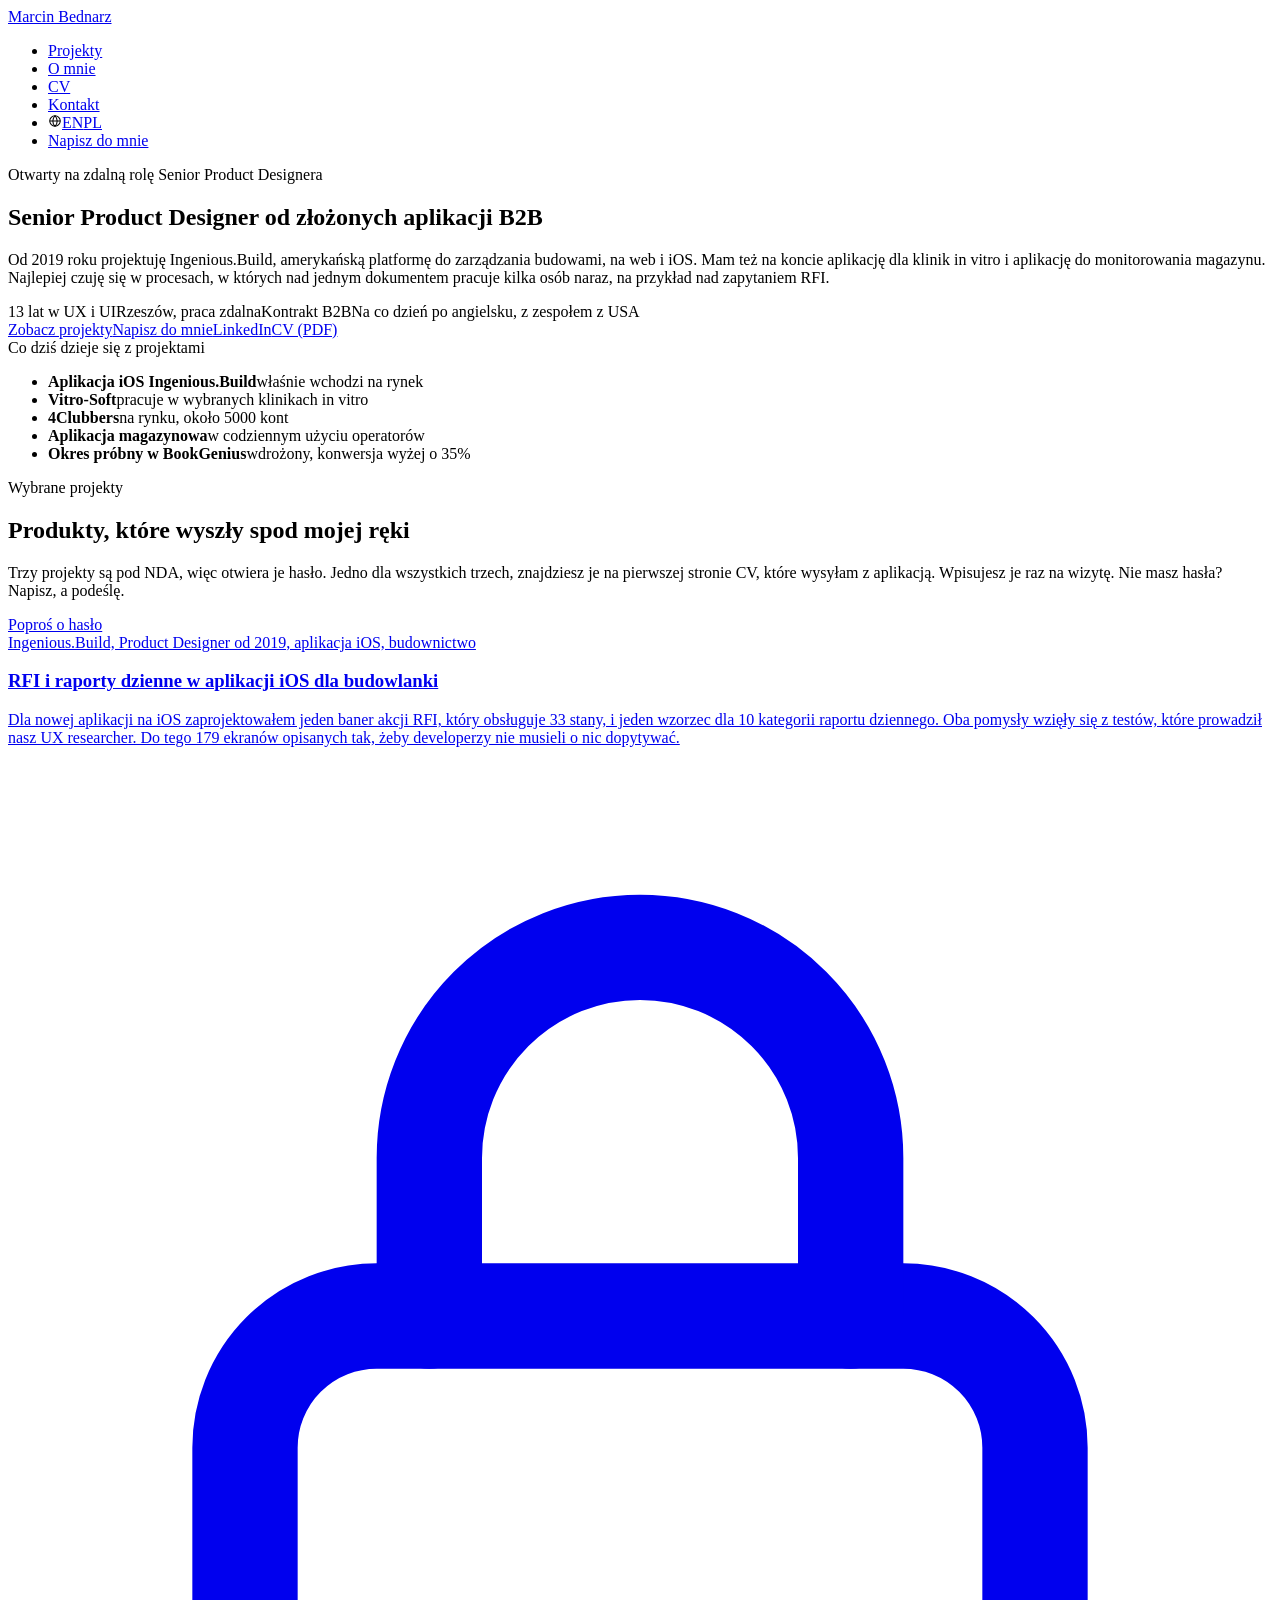
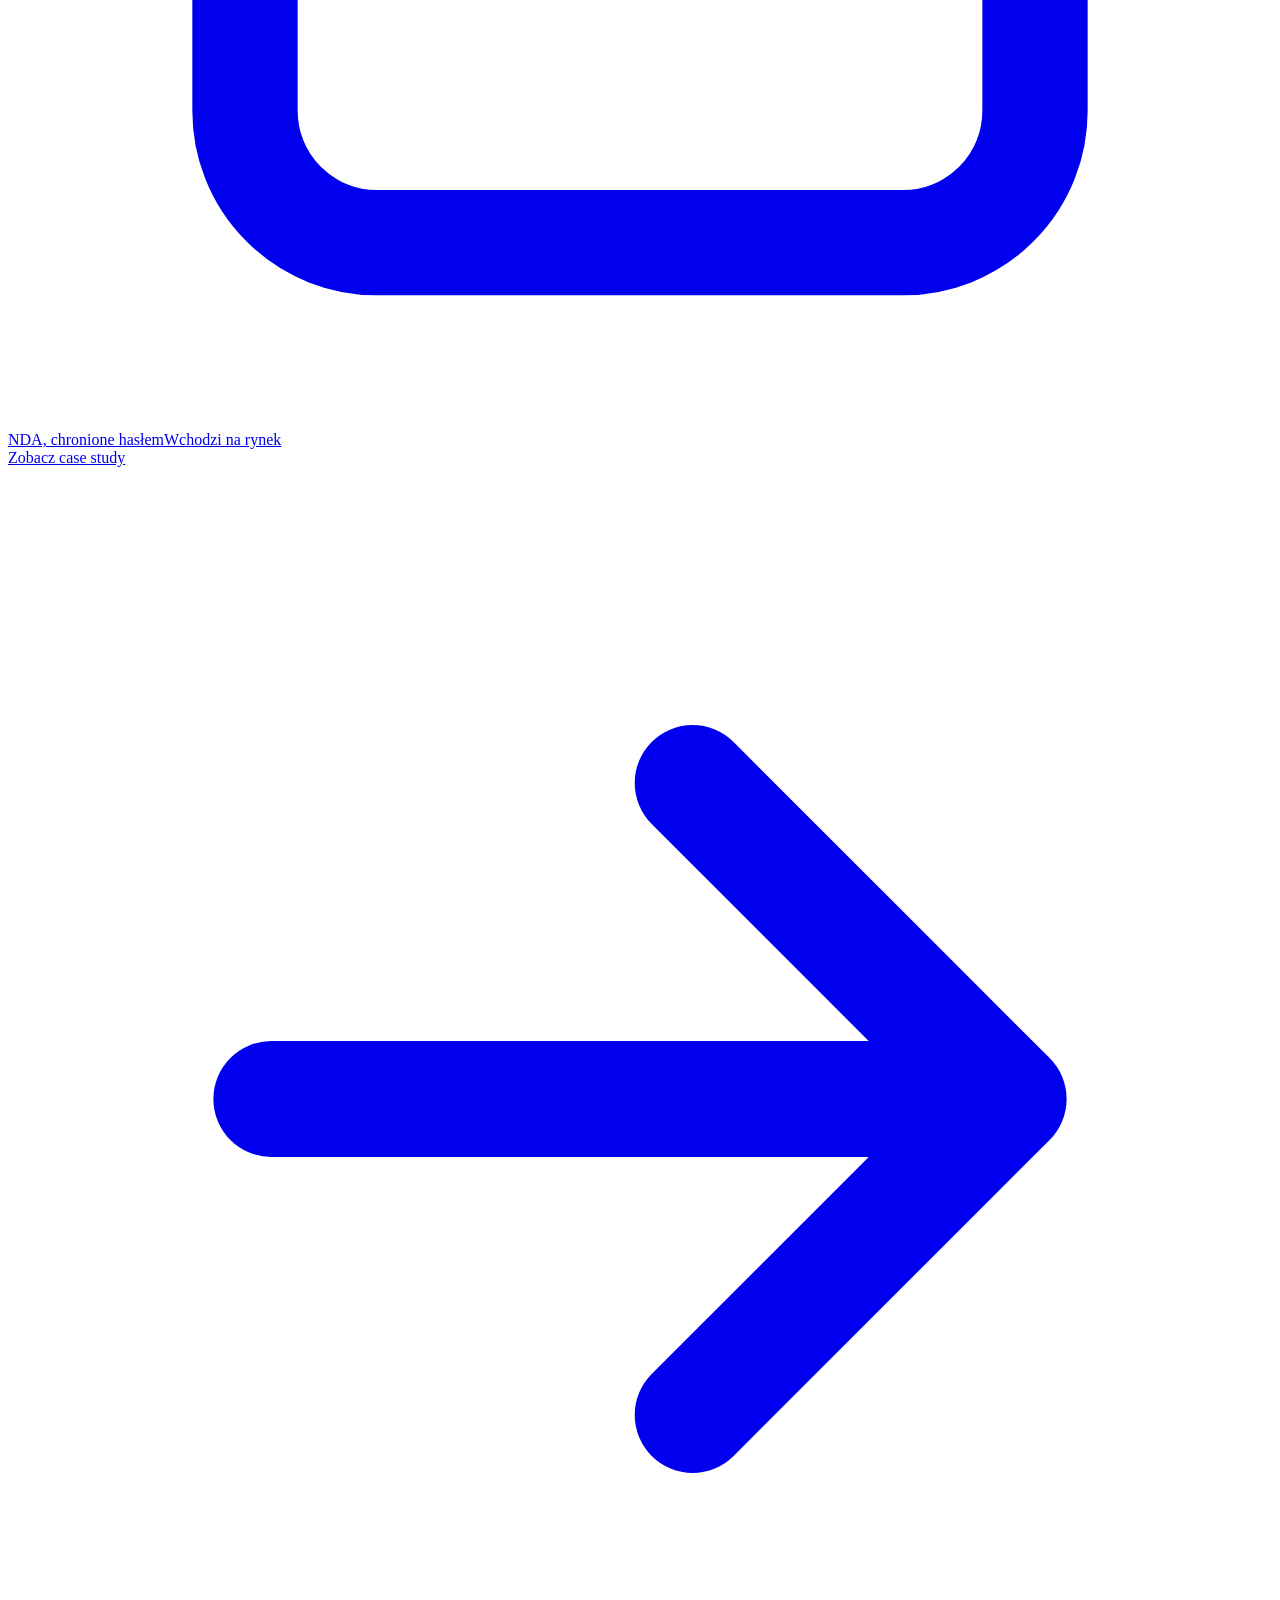
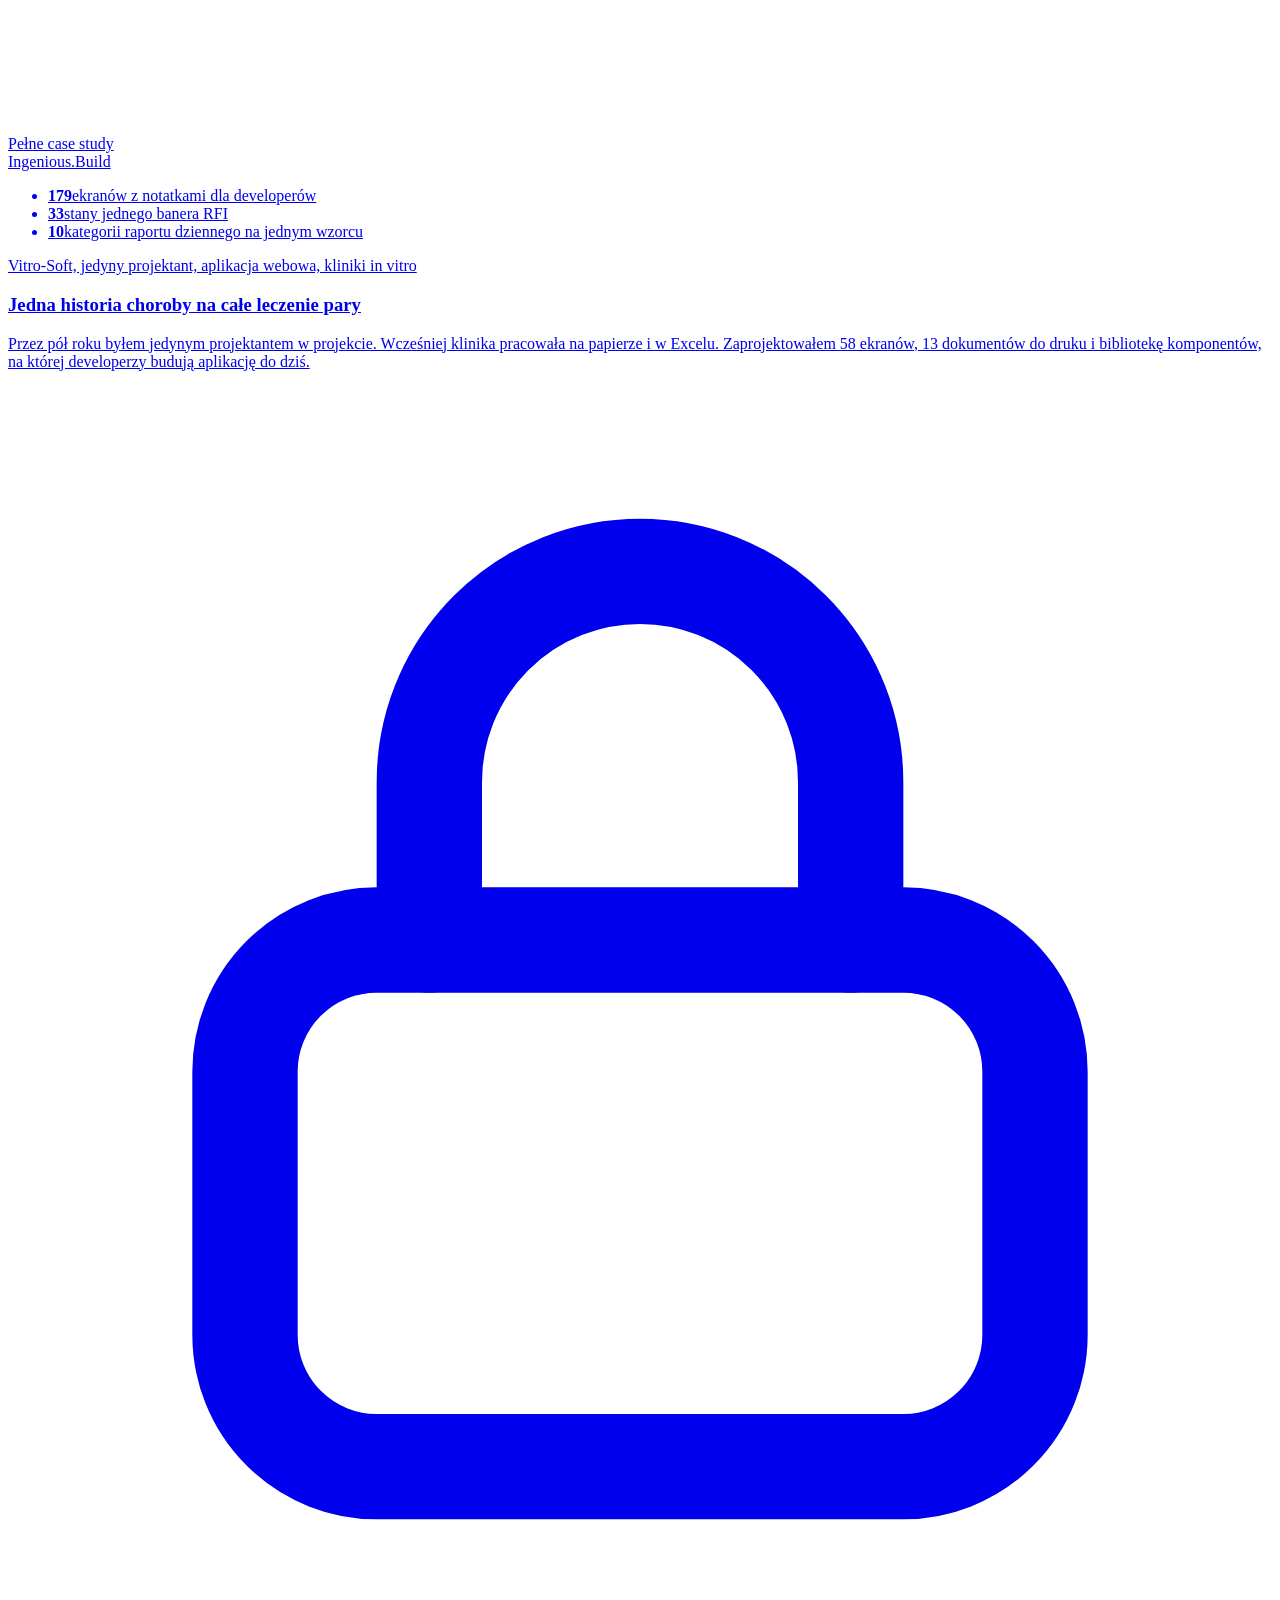
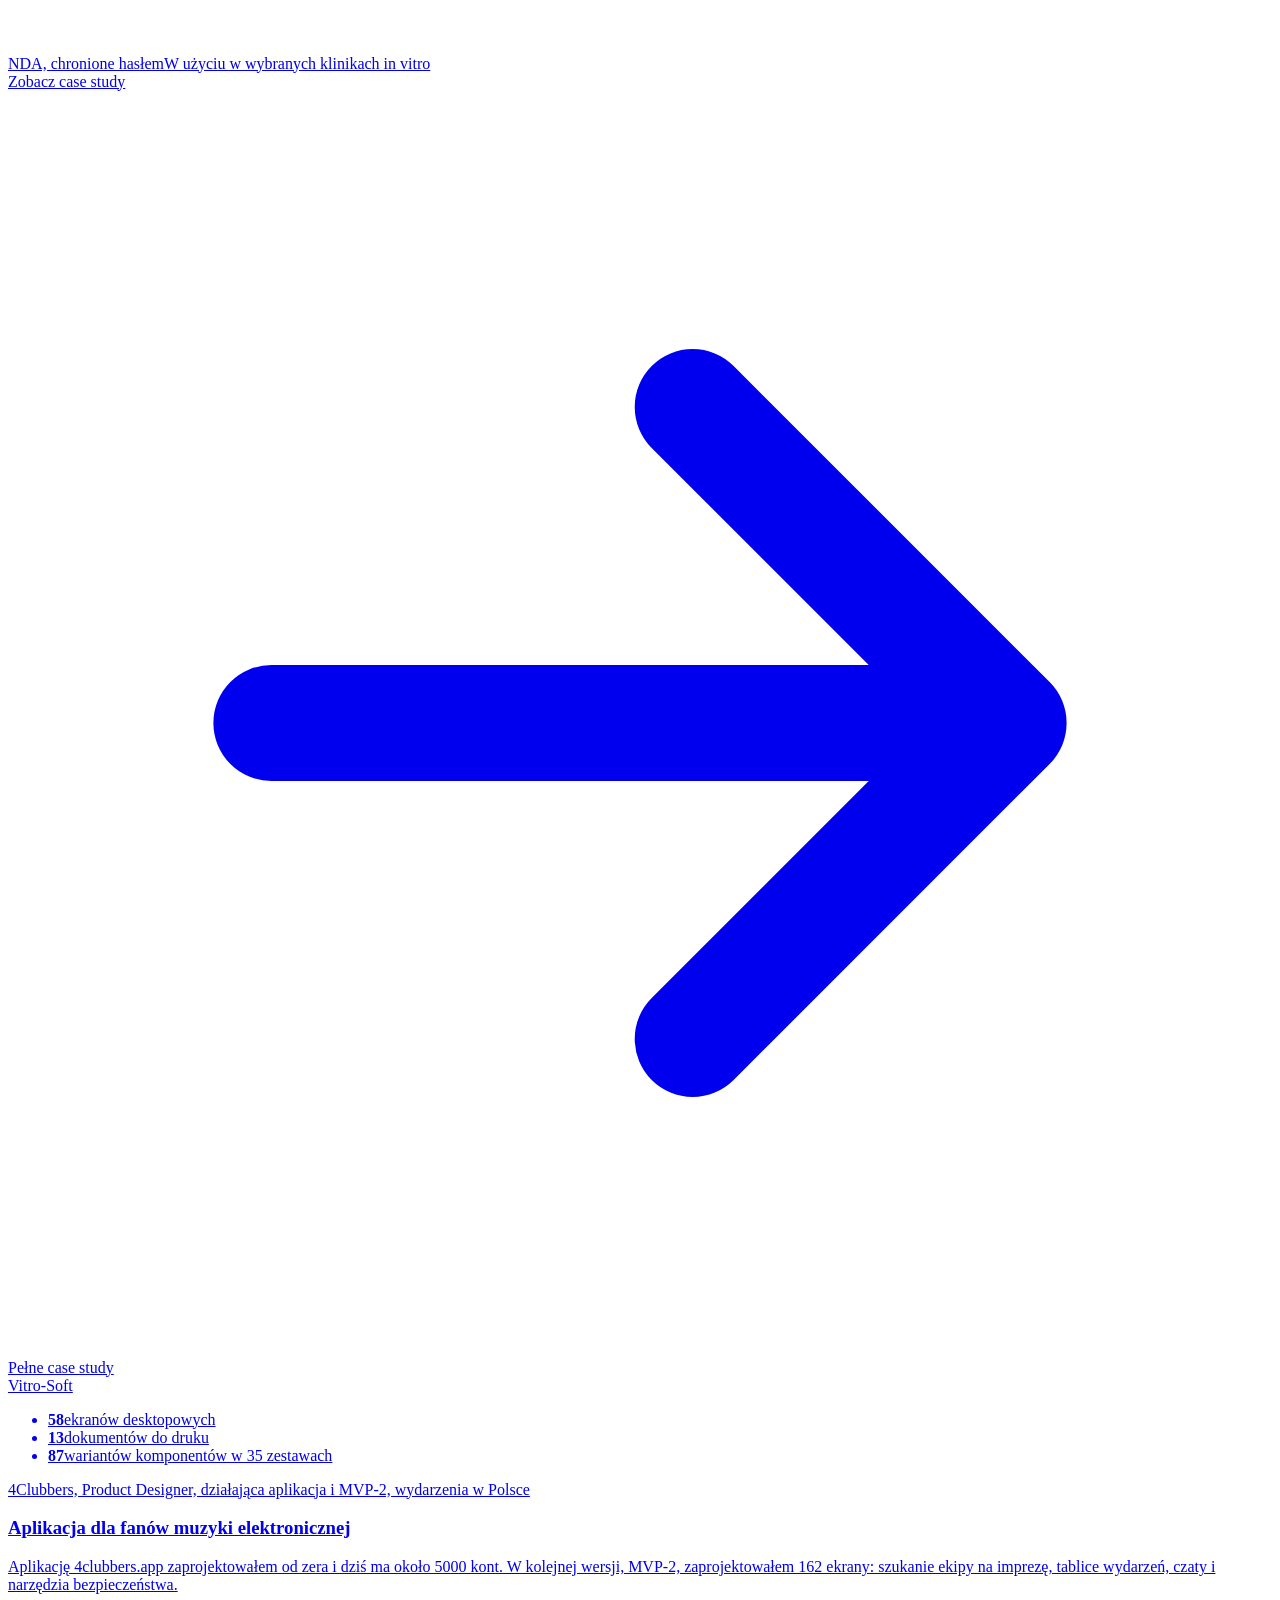
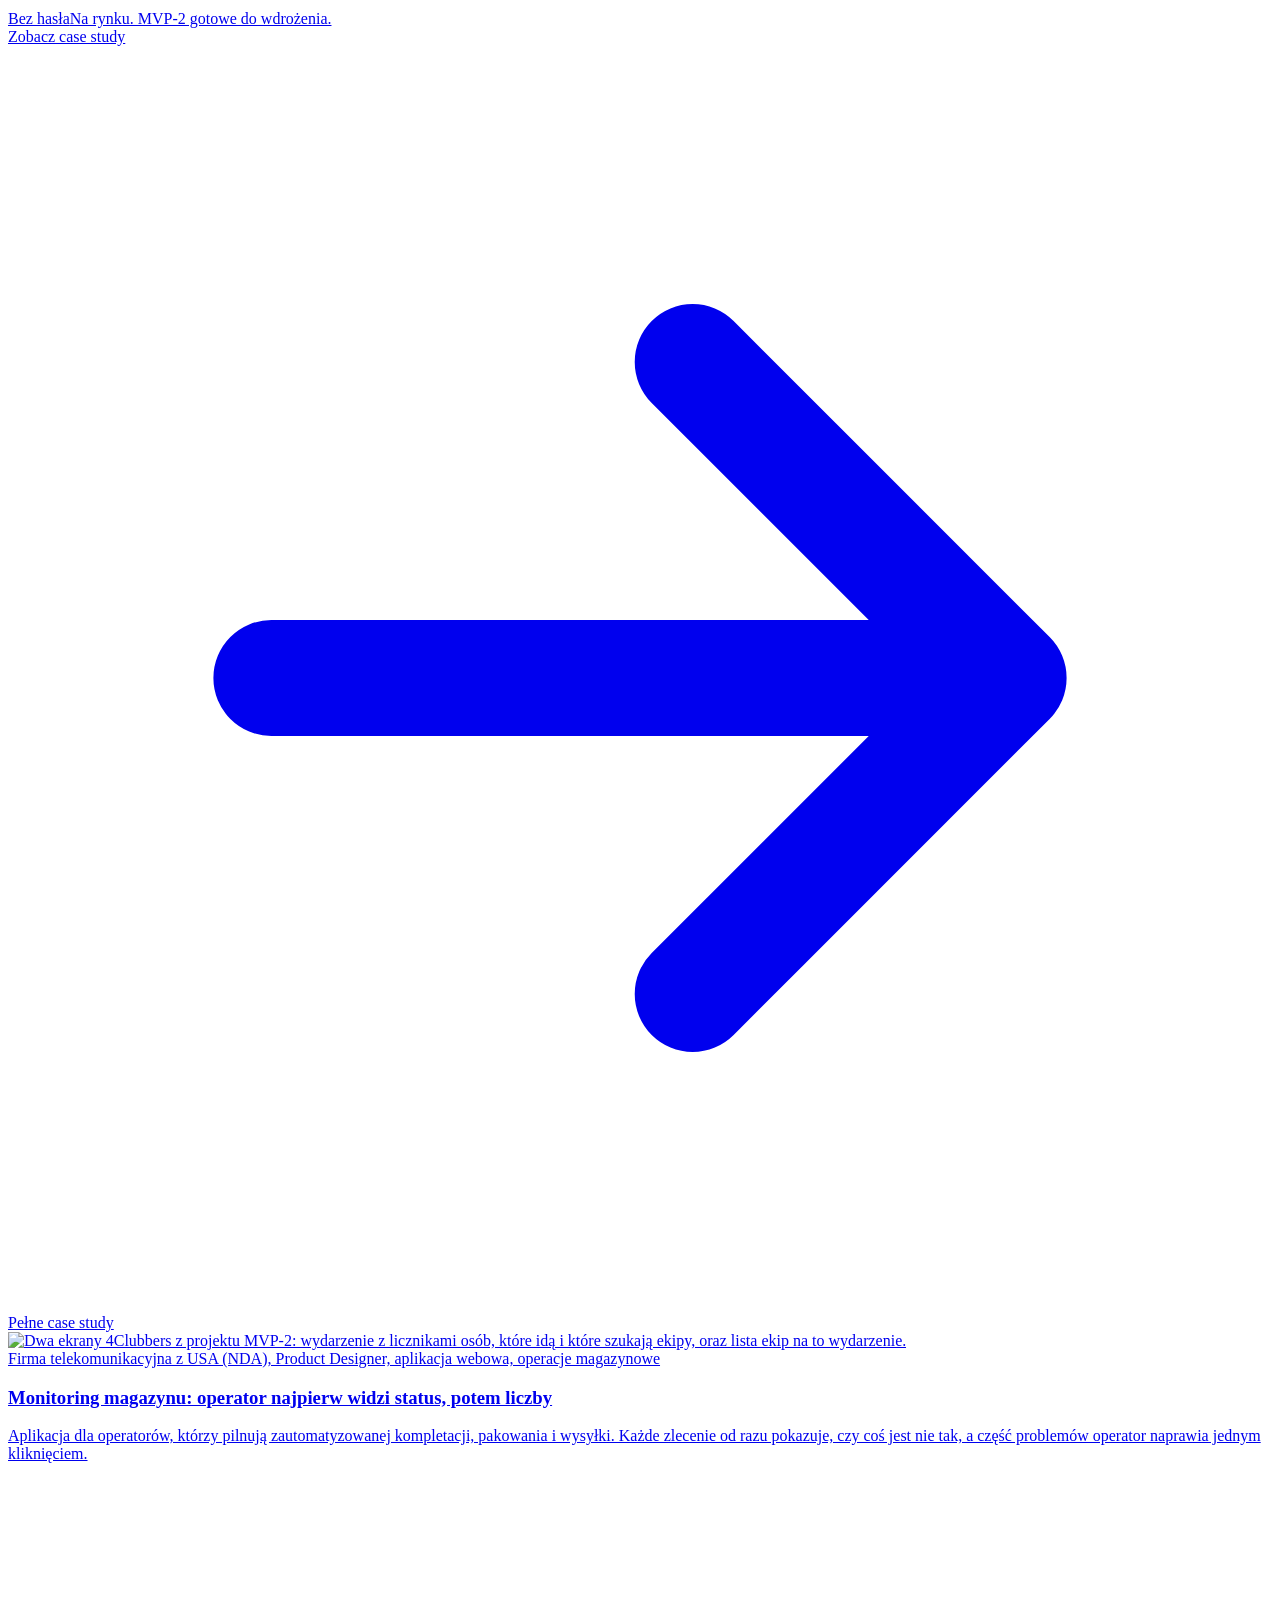
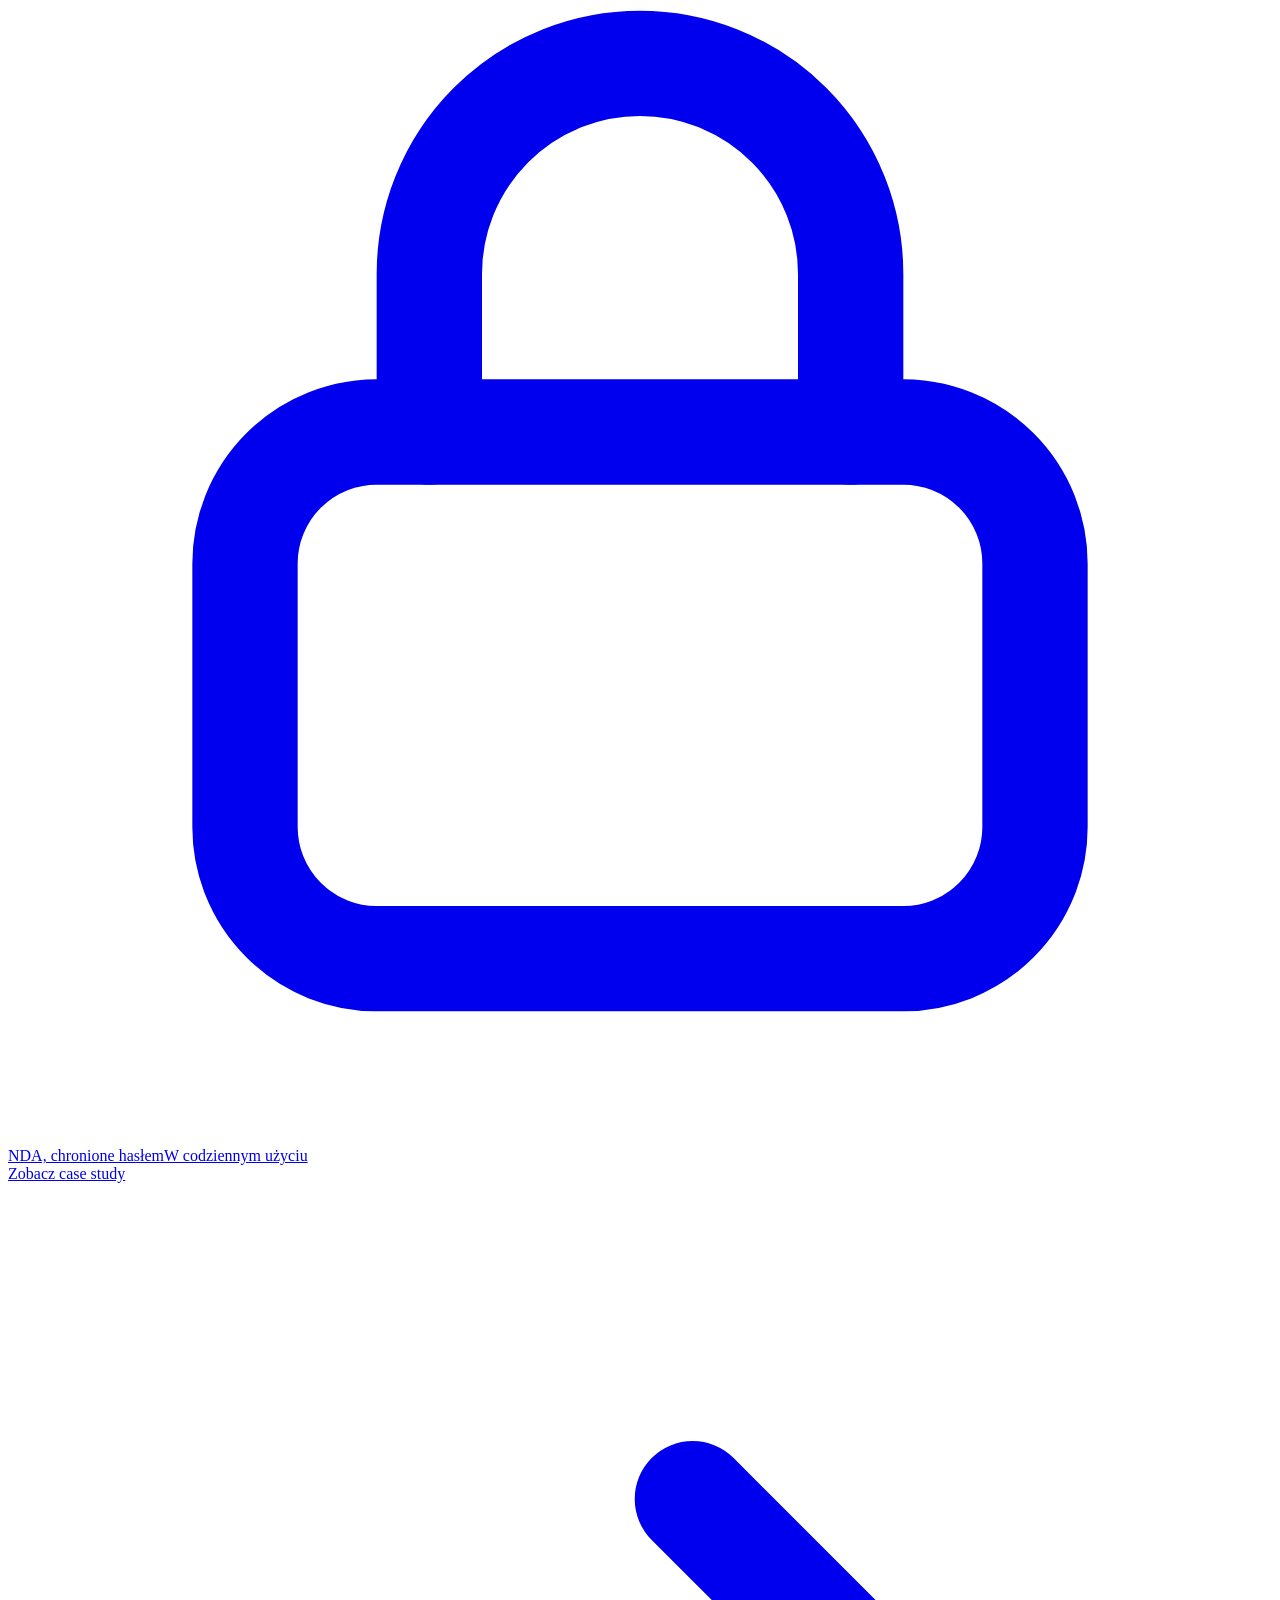
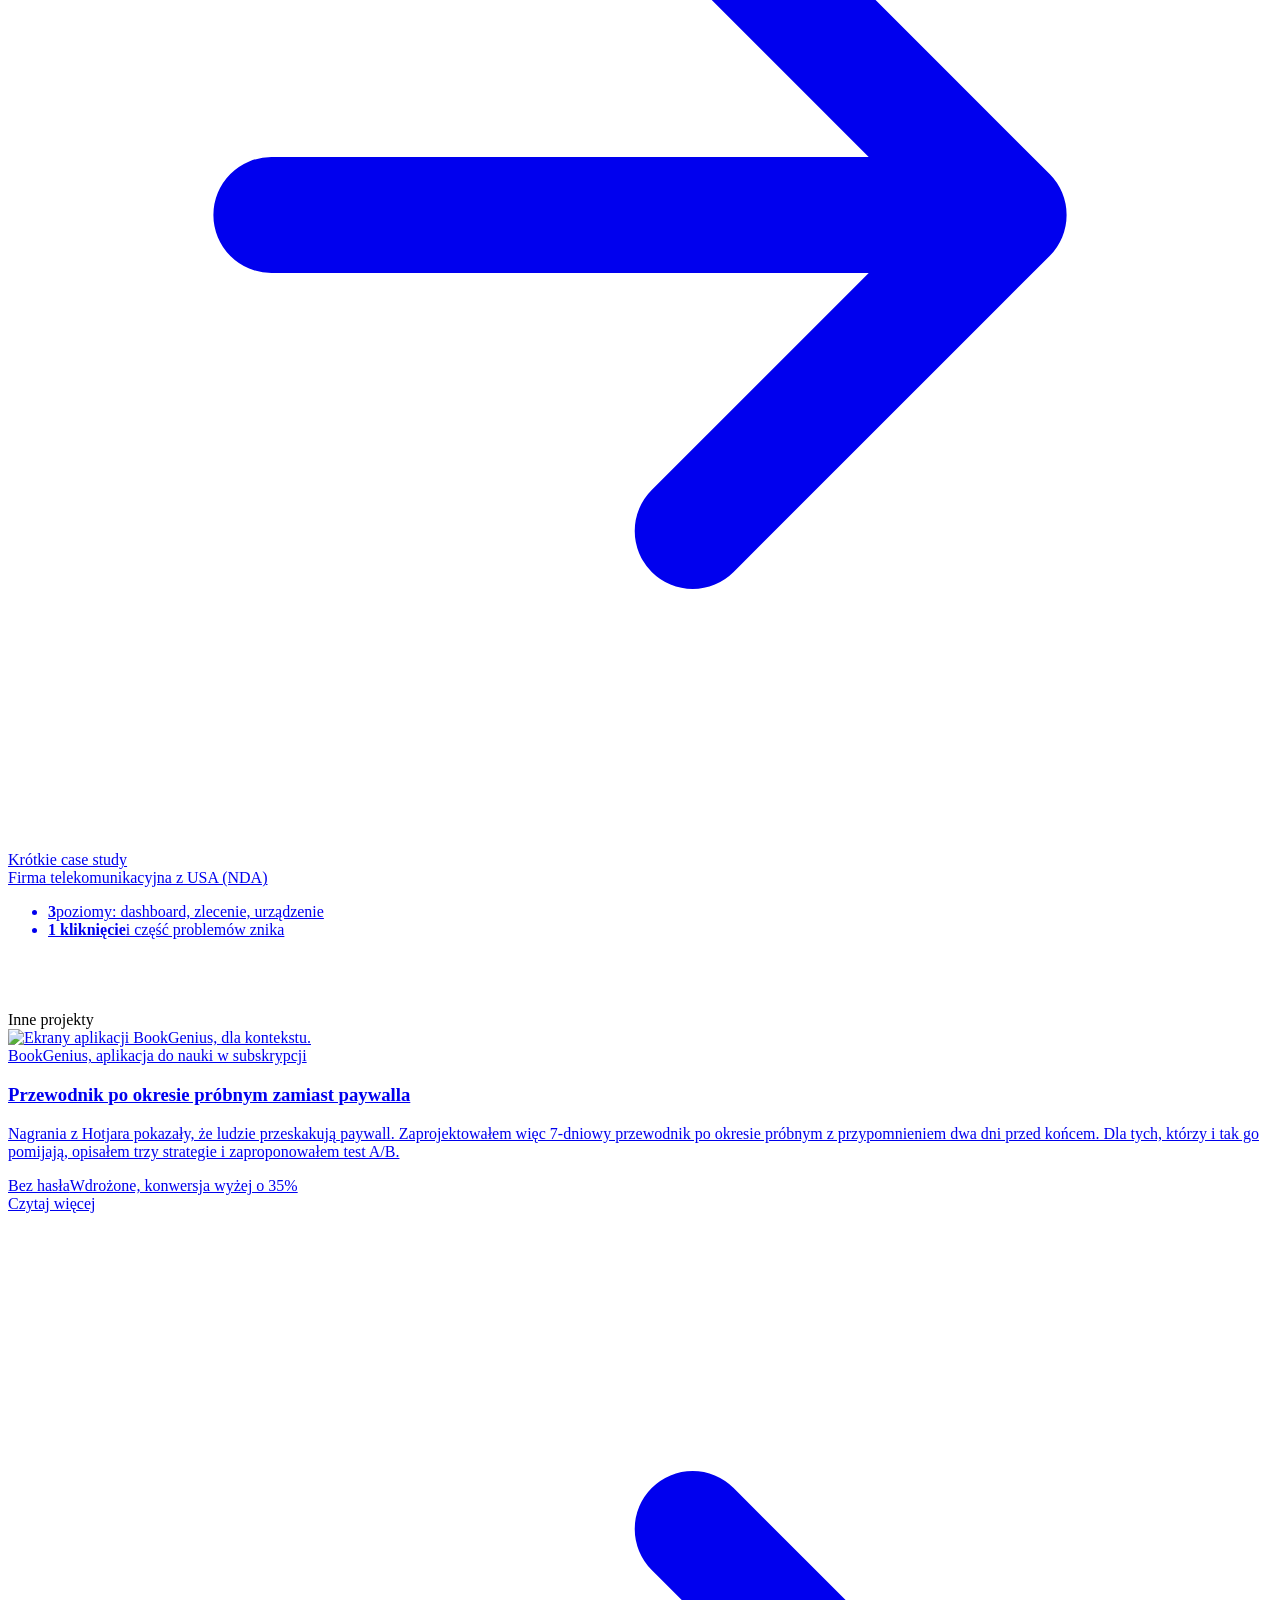
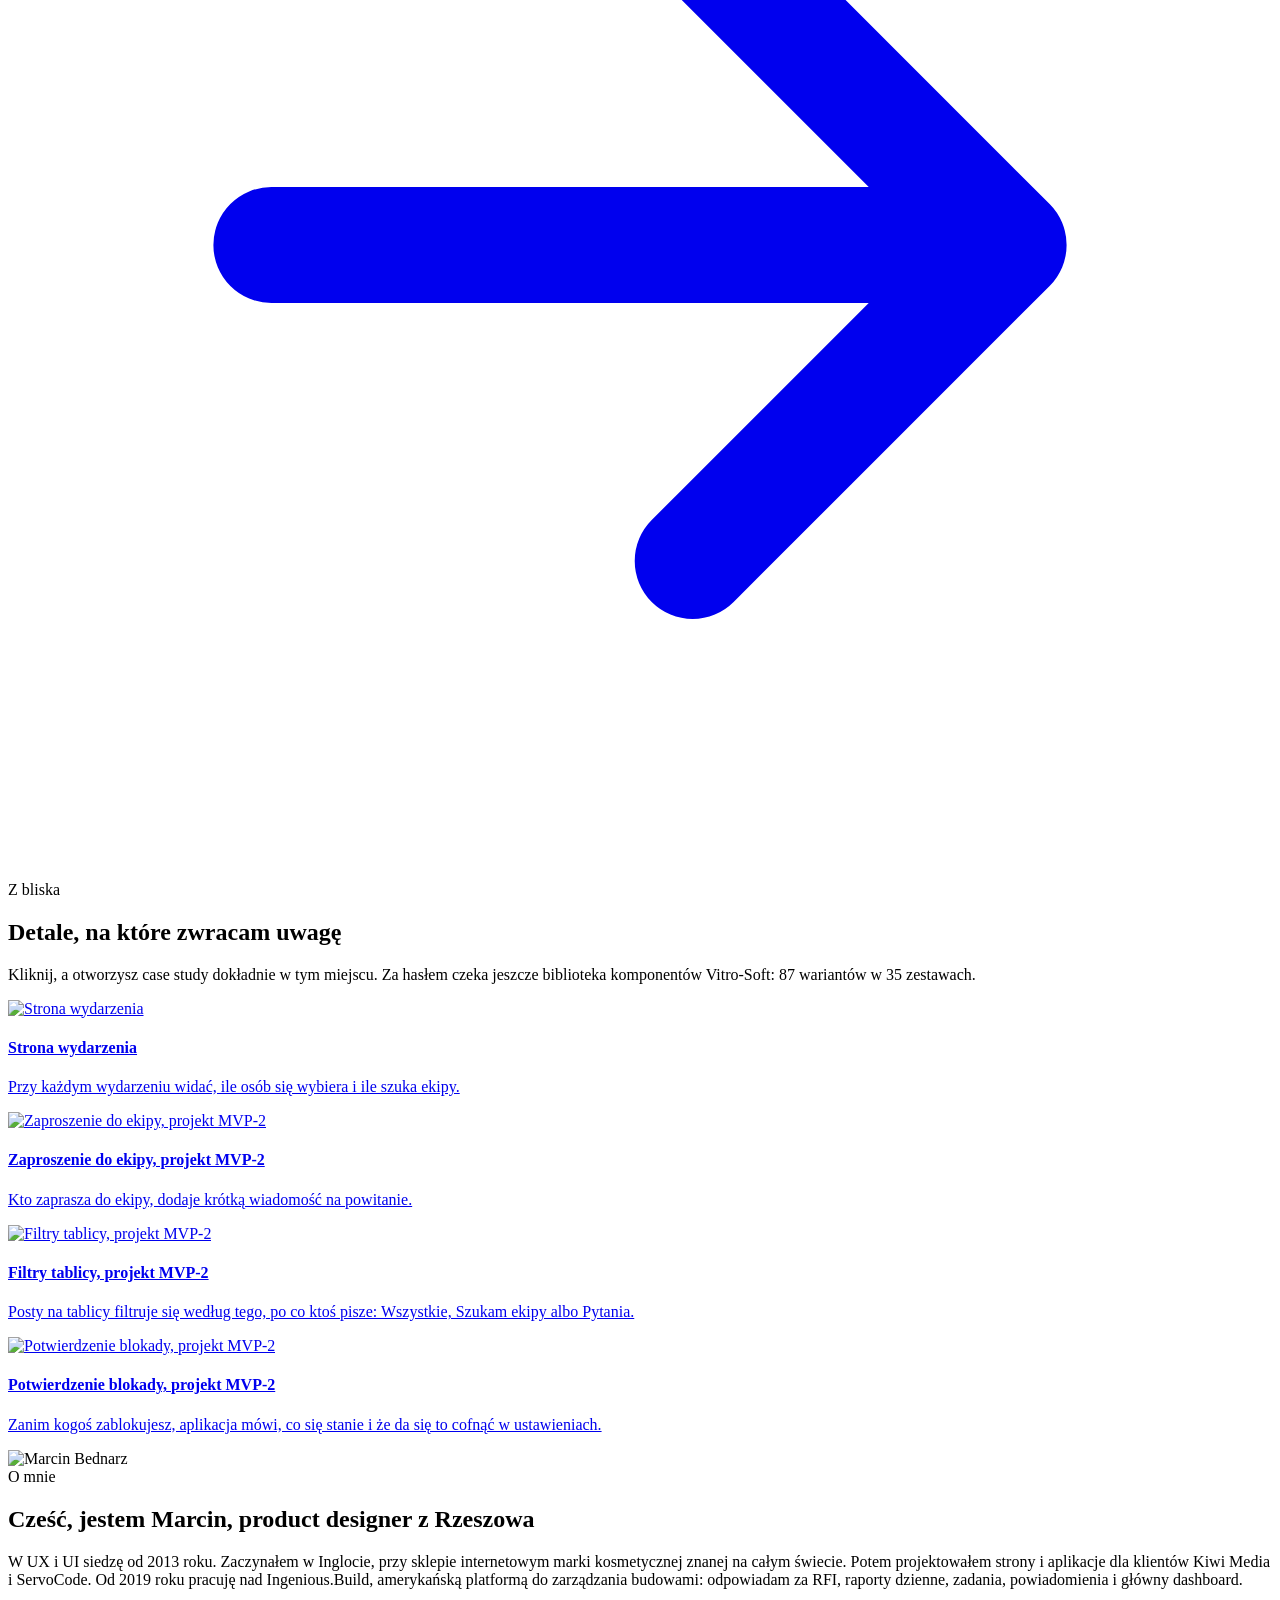
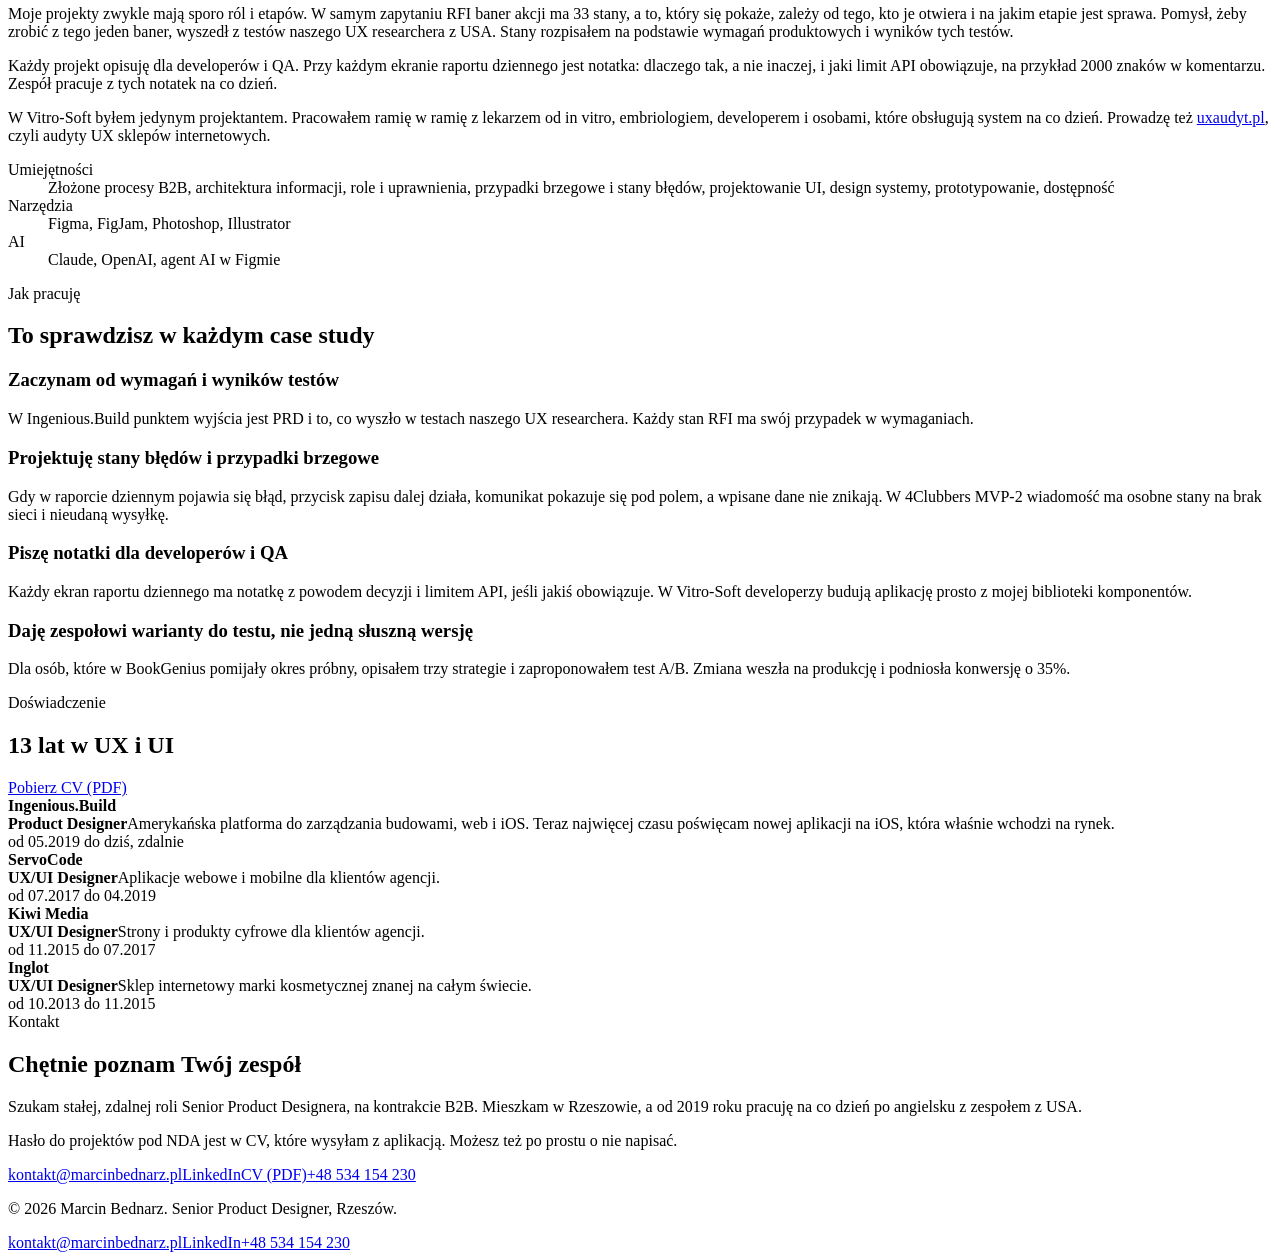
==== site/pl/index.html @ 0acbe316 "Ekran hasła w kontenerze; nowe polskie CV (bez hasła do NDA) Co-Authored-By: Claude Fable 5.1 <norep" ====
<!doctype html>
<html lang="pl">
<head>
<meta charset="utf-8">
<meta name="viewport" content="width=device-width, initial-scale=1">
<title>Marcin Bednarz | Senior Product Designer od złożonych aplikacji B2B</title>
<meta name="description" content="Senior Product Designer z Rzeszowa. Od 2019 roku projektuję Ingenious.Build, amerykańską platformę dla budownictwa (web i iOS). Projektowałem też aplikacje dla klinik in vitro i magazynu.">
<meta property="og:type" content="website">
<meta property="og:title" content="Marcin Bednarz | Senior Product Designer od złożonych aplikacji B2B">
<meta property="og:description" content="Senior Product Designer z Rzeszowa. Od 2019 roku projektuję Ingenious.Build, amerykańską platformę dla budownictwa (web i iOS). Projektowałem też aplikacje dla klinik in vitro i magazynu.">
<meta property="og:url" content="https://marcinbednarz.pl/pl/">
<meta property="og:image" content="https://marcinbednarz.pl/assets/img/4c-prod.jpg">
<meta property="og:locale" content="pl_PL">
<meta name="twitter:card" content="summary_large_image">
<link rel="canonical" href="https://marcinbednarz.pl/pl/">
<link rel="alternate" hreflang="en" href="https://marcinbednarz.pl/"><link rel="alternate" hreflang="pl" href="https://marcinbednarz.pl/pl/"><link rel="alternate" hreflang="x-default" href="https://marcinbednarz.pl/">
<link rel="preconnect" href="https://fonts.googleapis.com"><link rel="preconnect" href="https://fonts.gstatic.com" crossorigin>
<link href="https://fonts.googleapis.com/css2?family=Inter:wght@400;500;600&family=Inter+Tight:wght@500;600;700&display=swap" rel="stylesheet">
<link rel="stylesheet" href="/assets/style.css?v=2611063">
<link rel="icon" href="data:image/svg+xml,%3Csvg xmlns='http://www.w3.org/2000/svg' viewBox='0 0 64 64'%3E%3Crect width='64' height='64' rx='14' fill='%23e8542a'/%3E%3Ctext x='50%25' y='56%25' text-anchor='middle' dominant-baseline='middle' font-family='Arial' font-weight='700' font-size='28' fill='%23fff'%3EMB%3C/text%3E%3C/svg%3E">
</head>
<body>
<header class="nav"><div class="wrap"><a class="logo" href="/pl/">Marcin Bednarz</a><nav aria-label="Main"><ul><li class="hide-m"><a href="#projekty">Projekty</a></li><li class="hide-m"><a href="#o-mnie">O mnie</a></li><li class="hide-m"><a href="/assets/Marcin-Bednarz-CV-PL.pdf">CV</a></li><li class="hide-m"><a href="#kontakt">Kontakt</a></li><li class="lang"><span class="seg pl" role="group" aria-label="Język / Language"><svg width="14" height="14" viewBox="0 0 24 24" fill="none" stroke="currentColor" stroke-width="1.8" aria-hidden="true"><circle cx="12" cy="12" r="9"/><path d="M3 12h18M12 3c2.5 2.7 3.8 5.7 3.8 9s-1.3 6.3-3.8 9c-2.5-2.7-3.8-5.7-3.8-9S9.5 5.7 12 3z"/></svg><a href="/">EN</a><a href="/pl/" aria-current="true">PL</a><i aria-hidden="true"></i></span></li><li class="cta"><a class="btn primary small" href="mailto:kontakt@marcinbednarz.pl">Napisz do mnie</a></li></ul></nav></div></header><main><section class="hero"><div class="mesh" aria-hidden="true"><i></i><i></i><i></i><i></i></div><div class="wrap stack">
<span class="status reveal"><i></i>Otwarty na zdalną rolę Senior Product Designera</span>
<h1 class="reveal">Senior Product Designer od złożonych aplikacji B2B</h1>
<p class="lead reveal">Od 2019 roku projektuję Ingenious.Build, amerykańską platformę do zarządzania budowami, na web i iOS. Mam też na koncie aplikację dla klinik in vitro i aplikację do monitorowania magazynu. Najlepiej czuję się w procesach, w których nad jednym dokumentem pracuje kilka osób naraz, na przykład nad zapytaniem RFI.</p>
<div class="chips reveal"><span class="chip">13 lat w UX i UI</span><span class="chip">Rzeszów, praca zdalna</span><span class="chip">Kontrakt B2B</span><span class="chip">Na co dzień po angielsku, z zespołem z USA</span></div>
<div class="btns reveal"><a class="btn primary" href="#projekty">Zobacz projekty</a><a class="btn" href="mailto:kontakt@marcinbednarz.pl">Napisz do mnie</a><a class="btn" href="https://www.linkedin.com/in/marcin-bednarz-a3328910a/" target="_blank" rel="noopener">LinkedIn</a><a class="btn" href="/assets/Marcin-Bednarz-CV-PL.pdf">CV (PDF)</a></div>
</div></section><section class="strip" aria-label="Co dziś dzieje się z projektami"><div class="wrap"><div class="lbl"><span class="label">Co dziś dzieje się z projektami</span></div><ul><li><b>Aplikacja iOS Ingenious.Build</b><span><i class="dot amber"></i>właśnie wchodzi na rynek</span></li><li><b>Vitro-Soft</b><span><i class="dot"></i>pracuje w wybranych klinikach in vitro</span></li><li><b>4Clubbers</b><span><i class="dot"></i>na rynku, około 5000 kont</span></li><li><b>Aplikacja magazynowa</b><span><i class="dot"></i>w codziennym użyciu operatorów</span></li><li><b>Okres próbny w BookGenius</b><span><i class="dot"></i>wdrożony, konwersja wyżej o 35%</span></li></ul></div></section><section class="white" id="projekty"><div class="wrap">
<div class="head"><div class="l"><span class="label">Wybrane projekty</span><h2>Produkty, które wyszły spod mojej ręki</h2></div>
<div class="r"><p>Trzy projekty są pod NDA, więc otwiera je hasło. Jedno dla wszystkich trzech, znajdziesz je na pierwszej stronie CV, które wysyłam z aplikacją. Wpisujesz je raz na wizytę. Nie masz hasła? Napisz, a podeślę.</p><a class="ulink" href="mailto:kontakt@marcinbednarz.pl?subject=Has%C5%82o%20do%20marcinbednarz.pl">Poproś o hasło</a></div></div>
<div class="works"><a class="pcard reveal" href="/pl/work/ingenious-build/"><div class="pc-text">
<span class="label">Ingenious.Build, Product Designer od 2019, aplikacja iOS, budownictwo</span>
<h3>RFI i raporty dzienne w aplikacji iOS dla budowlanki</h3><p>Dla nowej aplikacji na iOS zaprojektowałem jeden baner akcji RFI, który obsługuje 33 stany, i jeden wzorzec dla 10 kategorii raportu dziennego. Oba pomysły wzięły się z testów, które prowadził nasz UX researcher. Do tego 179 ekranów opisanych tak, żeby developerzy nie musieli o nic dopytywać.</p>
<div class="pc-tags"><span class="tag"><svg class="ico" viewBox="0 0 24 24" fill="none" stroke="currentColor" stroke-width="2" stroke-linecap="round" stroke-linejoin="round" aria-hidden="true"><rect x="4.5" y="10.5" width="15" height="10" rx="2.5"/><path d="M8 10.5V7.5a4 4 0 0 1 8 0v3"/></svg>NDA, chronione hasłem</span><span class="tag"><i class="dot amber"></i>Wchodzi na rynek</span></div>
<div class="pc-foot"><span class="more">Zobacz case study<svg class="ico" viewBox="0 0 24 24" fill="none" stroke="currentColor" stroke-width="2.2" stroke-linecap="round" stroke-linejoin="round" aria-hidden="true"><path d="M5 12h13M13 6l6 6-6 6"/></svg></span><span class="muted">Pełne case study</span></div>
</div><div class="pc-cover type"><span class="proj">Ingenious.Build</span><ul class="nums"><li><b>179</b><span>ekranów z notatkami dla developerów</span></li><li><b>33</b><span>stany jednego banera RFI</span></li><li><b>10</b><span>kategorii raportu dziennego na jednym wzorcu</span></li></ul></div></a><a class="pcard reveal" href="/pl/work/vitro-soft/"><div class="pc-text">
<span class="label">Vitro-Soft, jedyny projektant, aplikacja webowa, kliniki in vitro</span>
<h3>Jedna historia choroby na całe leczenie pary</h3><p>Przez pół roku byłem jedynym projektantem w projekcie. Wcześniej klinika pracowała na papierze i w Excelu. Zaprojektowałem 58 ekranów, 13 dokumentów do druku i bibliotekę komponentów, na której developerzy budują aplikację do dziś.</p>
<div class="pc-tags"><span class="tag"><svg class="ico" viewBox="0 0 24 24" fill="none" stroke="currentColor" stroke-width="2" stroke-linecap="round" stroke-linejoin="round" aria-hidden="true"><rect x="4.5" y="10.5" width="15" height="10" rx="2.5"/><path d="M8 10.5V7.5a4 4 0 0 1 8 0v3"/></svg>NDA, chronione hasłem</span><span class="tag"><i class="dot"></i>W użyciu w wybranych klinikach in vitro</span></div>
<div class="pc-foot"><span class="more">Zobacz case study<svg class="ico" viewBox="0 0 24 24" fill="none" stroke="currentColor" stroke-width="2.2" stroke-linecap="round" stroke-linejoin="round" aria-hidden="true"><path d="M5 12h13M13 6l6 6-6 6"/></svg></span><span class="muted">Pełne case study</span></div>
</div><div class="pc-cover type"><span class="proj">Vitro-Soft</span><ul class="nums"><li><b>58</b><span>ekranów desktopowych</span></li><li><b>13</b><span>dokumentów do druku</span></li><li><b>87</b><span>wariantów komponentów w 35 zestawach</span></li></ul></div></a><a class="pcard reveal" href="/pl/work/4clubbers/"><div class="pc-text">
<span class="label">4Clubbers, Product Designer, działająca aplikacja i MVP-2, wydarzenia w Polsce</span>
<h3>Aplikacja dla fanów muzyki elektronicznej</h3><p>Aplikację 4clubbers.app zaprojektowałem od zera i dziś ma około 5000 kont. W kolejnej wersji, MVP-2, zaprojektowałem 162 ekrany: szukanie ekipy na imprezę, tablice wydarzeń, czaty i narzędzia bezpieczeństwa.</p>
<div class="pc-tags"><span class="tag">Bez hasła</span><span class="tag"><i class="dot"></i>Na rynku. MVP-2 gotowe do wdrożenia.</span></div>
<div class="pc-foot"><span class="more">Zobacz case study<svg class="ico" viewBox="0 0 24 24" fill="none" stroke="currentColor" stroke-width="2.2" stroke-linecap="round" stroke-linejoin="round" aria-hidden="true"><path d="M5 12h13M13 6l6 6-6 6"/></svg></span><span class="muted">Pełne case study</span></div>
</div><div class="pc-cover img"><img src="/assets/img/home-4clubbers-pl.jpg" width="2508" height="2438" alt="Dwa ekrany 4Clubbers z projektu MVP-2: wydarzenie z licznikami osób, które idą i które szukają ekipy, oraz lista ekip na to wydarzenie." loading="lazy"></div></a><a class="pcard reveal" href="/pl/work/warehouse-operations/"><div class="pc-text">
<span class="label">Firma telekomunikacyjna z USA (NDA), Product Designer, aplikacja webowa, operacje magazynowe</span>
<h3>Monitoring magazynu: operator najpierw widzi status, potem liczby</h3><p>Aplikacja dla operatorów, którzy pilnują zautomatyzowanej kompletacji, pakowania i wysyłki. Każde zlecenie od razu pokazuje, czy coś jest nie tak, a część problemów operator naprawia jednym kliknięciem.</p>
<div class="pc-tags"><span class="tag"><svg class="ico" viewBox="0 0 24 24" fill="none" stroke="currentColor" stroke-width="2" stroke-linecap="round" stroke-linejoin="round" aria-hidden="true"><rect x="4.5" y="10.5" width="15" height="10" rx="2.5"/><path d="M8 10.5V7.5a4 4 0 0 1 8 0v3"/></svg>NDA, chronione hasłem</span><span class="tag"><i class="dot"></i>W codziennym użyciu</span></div>
<div class="pc-foot"><span class="more">Zobacz case study<svg class="ico" viewBox="0 0 24 24" fill="none" stroke="currentColor" stroke-width="2.2" stroke-linecap="round" stroke-linejoin="round" aria-hidden="true"><path d="M5 12h13M13 6l6 6-6 6"/></svg></span><span class="muted">Krótkie case study</span></div>
</div><div class="pc-cover type"><span class="proj">Firma telekomunikacyjna z USA (NDA)</span><ul class="nums"><li><b>3</b><span>poziomy: dashboard, zlecenie, urządzenie</span></li><li><b>1 kliknięcie</b><span>i część problemów znika</span></li></ul></div></a></div><div class="head" style="margin:72px 0 0"><div class="l"><span class="label">Inne projekty</span></div></div>
<a class="other reveal" href="/pl/work/bookgenius/"><img src="/assets/img/home-bookgenius.jpg" width="2287" height="1670" alt="Ekrany aplikacji BookGenius, dla kontekstu." loading="lazy">
<div class="t"><span class="label">BookGenius, aplikacja do nauki w subskrypcji</span><h3>Przewodnik po okresie próbnym zamiast paywalla</h3><p>Nagrania z Hotjara pokazały, że ludzie przeskakują paywall. Zaprojektowałem więc 7-dniowy przewodnik po okresie próbnym z przypomnieniem dwa dni przed końcem. Dla tych, którzy i tak go pomijają, opisałem trzy strategie i zaproponowałem test A/B.</p>
<div class="pc-tags"><span class="tag">Bez hasła</span><span class="tag"><i class="dot"></i>Wdrożone, konwersja wyżej o 35%</span></div></div>
<span class="more">Czytaj więcej<svg class="ico" viewBox="0 0 24 24" fill="none" stroke="currentColor" stroke-width="2.2" stroke-linecap="round" stroke-linejoin="round" aria-hidden="true"><path d="M5 12h13M13 6l6 6-6 6"/></svg></span></a></div></section><section><div class="wrap"><div class="head"><div class="l"><span class="label">Z bliska</span><h2>Detale, na które zwracam uwagę</h2></div><div class="r"><p>Kliknij, a otworzysz case study dokładnie w tym miejscu. Za hasłem czeka jeszcze biblioteka komponentów Vitro-Soft: 87 wariantów w 35 zestawach.</p></div></div><div class="tiles"><a class="tile reveal" href="/pl/work/4clubbers/#summary"><div class="ti"><img src="/assets/img/tile-1-pl.jpg" width="539" height="675" alt="Strona wydarzenia" loading="lazy"></div><h4>Strona wydarzenia</h4><p>Przy każdym wydarzeniu widać, ile osób się wybiera i ile szuka ekipy.</p></a><a class="tile reveal" href="/pl/work/4clubbers/#find-a-crew"><div class="ti"><img src="/assets/img/tile-2-pl.jpg" width="440" height="550" alt="Zaproszenie do ekipy, projekt MVP-2" loading="lazy"></div><h4>Zaproszenie do ekipy, projekt MVP-2</h4><p>Kto zaprasza do ekipy, dodaje krótką wiadomość na powitanie.</p></a><a class="tile reveal" href="/pl/work/4clubbers/#event-board"><div class="ti"><img src="/assets/img/tile-3-pl.jpg" width="440" height="550" alt="Filtry tablicy, projekt MVP-2" loading="lazy"></div><h4>Filtry tablicy, projekt MVP-2</h4><p>Posty na tablicy filtruje się według tego, po co ktoś pisze: Wszystkie, Szukam ekipy albo Pytania.</p></a><a class="tile reveal" href="/pl/work/4clubbers/#safety"><div class="ti"><img src="/assets/img/tile-4-pl.jpg" width="418" height="550" alt="Potwierdzenie blokady, projekt MVP-2" loading="lazy"></div><h4>Potwierdzenie blokady, projekt MVP-2</h4><p>Zanim kogoś zablokujesz, aplikacja mówi, co się stanie i że da się to cofnąć w ustawieniach.</p></a></div></div></section><section class="dark" id="o-mnie"><div class="wrap about">
<img class="reveal" src="/assets/img/photo.jpg" width="960" height="1200" loading="lazy" alt="Marcin Bednarz">
<div class="t reveal"><span class="label">O mnie</span><h2>Cześć, jestem Marcin, product designer z Rzeszowa</h2><p>W UX i UI siedzę od 2013 roku. Zaczynałem w Inglocie, przy sklepie internetowym marki kosmetycznej znanej na całym świecie. Potem projektowałem strony i aplikacje dla klientów Kiwi Media i ServoCode. Od 2019 roku pracuję nad Ingenious.Build, amerykańską platformą do zarządzania budowami: odpowiadam za RFI, raporty dzienne, zadania, powiadomienia i główny dashboard.</p><p>Moje projekty zwykle mają sporo ról i etapów. W samym zapytaniu RFI baner akcji ma 33 stany, a to, który się pokaże, zależy od tego, kto je otwiera i na jakim etapie jest sprawa. Pomysł, żeby zrobić z tego jeden baner, wyszedł z testów naszego UX researchera z USA. Stany rozpisałem na podstawie wymagań produktowych i wyników tych testów.</p><p>Każdy projekt opisuję dla developerów i QA. Przy każdym ekranie raportu dziennego jest notatka: dlaczego tak, a nie inaczej, i jaki limit API obowiązuje, na przykład 2000 znaków w komentarzu. Zespół pracuje z tych notatek na co dzień.</p><p>W Vitro-Soft byłem jedynym projektantem. Pracowałem ramię w ramię z lekarzem od in vitro, embriologiem, developerem i osobami, które obsługują system na co dzień. Prowadzę też <a class="ulink" href="https://www.uxaudyt.pl" target="_blank" rel="noopener">uxaudyt.pl</a>, czyli audyty UX sklepów internetowych.</p><dl class="rows"><div><dt>Umiejętności</dt><dd>Złożone procesy B2B, architektura informacji, role i uprawnienia, przypadki brzegowe i stany błędów, projektowanie UI, design systemy, prototypowanie, dostępność</dd></div><div><dt>Narzędzia</dt><dd>Figma, FigJam, Photoshop, Illustrator</dd></div><div><dt>AI</dt><dd>Claude, OpenAI, agent AI w Figmie</dd></div></dl></div>
</div></section><section><div class="wrap"><div class="head"><div class="l"><span class="label">Jak pracuję</span><h2>To sprawdzisz w każdym case study</h2></div></div><div class="grid2"><div class="box reveal"><h3>Zaczynam od wymagań i wyników testów</h3><p>W Ingenious.Build punktem wyjścia jest PRD i to, co wyszło w testach naszego UX researchera. Każdy stan RFI ma swój przypadek w wymaganiach.</p></div><div class="box reveal"><h3>Projektuję stany błędów i przypadki brzegowe</h3><p>Gdy w raporcie dziennym pojawia się błąd, przycisk zapisu dalej działa, komunikat pokazuje się pod polem, a wpisane dane nie znikają. W 4Clubbers MVP-2 wiadomość ma osobne stany na brak sieci i nieudaną wysyłkę.</p></div><div class="box reveal"><h3>Piszę notatki dla developerów i QA</h3><p>Każdy ekran raportu dziennego ma notatkę z powodem decyzji i limitem API, jeśli jakiś obowiązuje. W Vitro-Soft developerzy budują aplikację prosto z mojej biblioteki komponentów.</p></div><div class="box reveal"><h3>Daję zespołowi warianty do testu, nie jedną słuszną wersję</h3><p>Dla osób, które w BookGenius pomijały okres próbny, opisałem trzy strategie i zaproponowałem test A/B. Zmiana weszła na produkcję i podniosła konwersję o 35%.</p></div></div></div></section><section class="white"><div class="wrap"><div class="head"><div class="l"><span class="label">Doświadczenie</span><h2>13 lat w UX i UI</h2></div><a class="btn" href="/assets/Marcin-Bednarz-CV-PL.pdf">Pobierz CV (PDF)</a></div><div class="xp"><div class="reveal"><b>Ingenious.Build</b><div class="r"><strong>Product Designer</strong><span>Amerykańska platforma do zarządzania budowami, web i iOS. Teraz najwięcej czasu poświęcam nowej aplikacji na iOS, która właśnie wchodzi na rynek.</span></div><span class="when">od 05.2019 do dziś, zdalnie</span></div><div class="reveal"><b>ServoCode</b><div class="r"><strong>UX/UI Designer</strong><span>Aplikacje webowe i mobilne dla klientów agencji.</span></div><span class="when">od 07.2017 do 04.2019</span></div><div class="reveal"><b>Kiwi Media</b><div class="r"><strong>UX/UI Designer</strong><span>Strony i produkty cyfrowe dla klientów agencji.</span></div><span class="when">od 11.2015 do 07.2017</span></div><div class="reveal"><b>Inglot</b><div class="r"><strong>UX/UI Designer</strong><span>Sklep internetowy marki kosmetycznej znanej na całym świecie.</span></div><span class="when">od 10.2013 do 11.2015</span></div></div></div></section><section class="contact" id="kontakt"><div class="mesh" aria-hidden="true"><i></i><i></i><i></i><i></i></div><div class="wrap stack"><span class="label">Kontakt</span><h2>Chętnie poznam Twój zespół</h2><div class="stack-sm"><p class="lead">Szukam stałej, zdalnej roli Senior Product Designera, na kontrakcie B2B. Mieszkam w Rzeszowie, a od 2019 roku pracuję na co dzień po angielsku z zespołem z USA.</p><p class="lead">Hasło do projektów pod NDA jest w CV, które wysyłam z aplikacją. Możesz też po prostu o nie napisać.</p></div><div class="btns" style="gap:14px 24px"><a class="btn primary" href="mailto:kontakt@marcinbednarz.pl">kontakt@marcinbednarz.pl</a><a class="ulink" href="https://www.linkedin.com/in/marcin-bednarz-a3328910a/" target="_blank" rel="noopener">LinkedIn</a><a class="ulink" href="/assets/Marcin-Bednarz-CV-PL.pdf">CV (PDF)</a><a class="ulink" href="tel:+48534154230">+48 534 154 230</a></div></div></section></main><footer><div class="wrap"><p>© 2026 Marcin Bednarz. Senior Product Designer, Rzeszów.</p><div class="fl"><a href="mailto:kontakt@marcinbednarz.pl">kontakt@marcinbednarz.pl</a><a href="https://www.linkedin.com/in/marcin-bednarz-a3328910a/" target="_blank" rel="noopener">LinkedIn</a><a href="tel:+48534154230">+48 534 154 230</a></div></div></footer>
<script>
(function(){var t=document.querySelector('.car-track');if(!t)return;var d=false,x=0,s=0;t.addEventListener('pointerdown',function(e){d=true;x=e.clientX;s=t.scrollLeft;t.classList.add('dragging')});window.addEventListener('pointermove',function(e){if(!d)return;t.scrollLeft=s-(e.clientX-x)});window.addEventListener('pointerup',function(){d=false;t.classList.remove('dragging')});t.addEventListener('dragstart',function(e){e.preventDefault()})})();
(function(){var o=new IntersectionObserver(function(e){e.forEach(function(x){if(x.isIntersecting){x.target.classList.add('in');o.unobserve(x.target)}})},{rootMargin:'0px 0px -6% 0px'});document.querySelectorAll('.reveal').forEach(function(el){o.observe(el)})})();
document.querySelectorAll('.seg a:not([aria-current])').forEach(function(a){a.addEventListener('click',function(e){e.preventDefault();a.parentNode.classList.toggle('pl');setTimeout(function(){location.href=a.href+location.hash},260)})});
document.addEventListener('click',function(e){var b=e.target.closest('[data-zoom]');if(!b)return;e.preventDefault();var im=b.querySelector('img');var o=document.createElement('div');o.className='lb';var i=new Image();i.src=im.currentSrc||im.src;i.alt=im.alt;if(innerWidth<760){var r=im.naturalWidth/im.naturalHeight;i.style.width=(r>1?Math.min(1400,innerWidth*2.6):Math.min(900,innerWidth*1.9))+'px';i.style.maxWidth='none'}o.appendChild(i);document.body.appendChild(o);document.body.style.overflow='hidden';requestAnimationFrame(function(){o.classList.add('on')});function c(){o.remove();document.body.style.overflow='';document.removeEventListener('keydown',k);b.focus()}function k(ev){if(ev.key==='Escape')c()}o.addEventListener('click',c);document.addEventListener('keydown',k)});
</script>
</body>
</html>
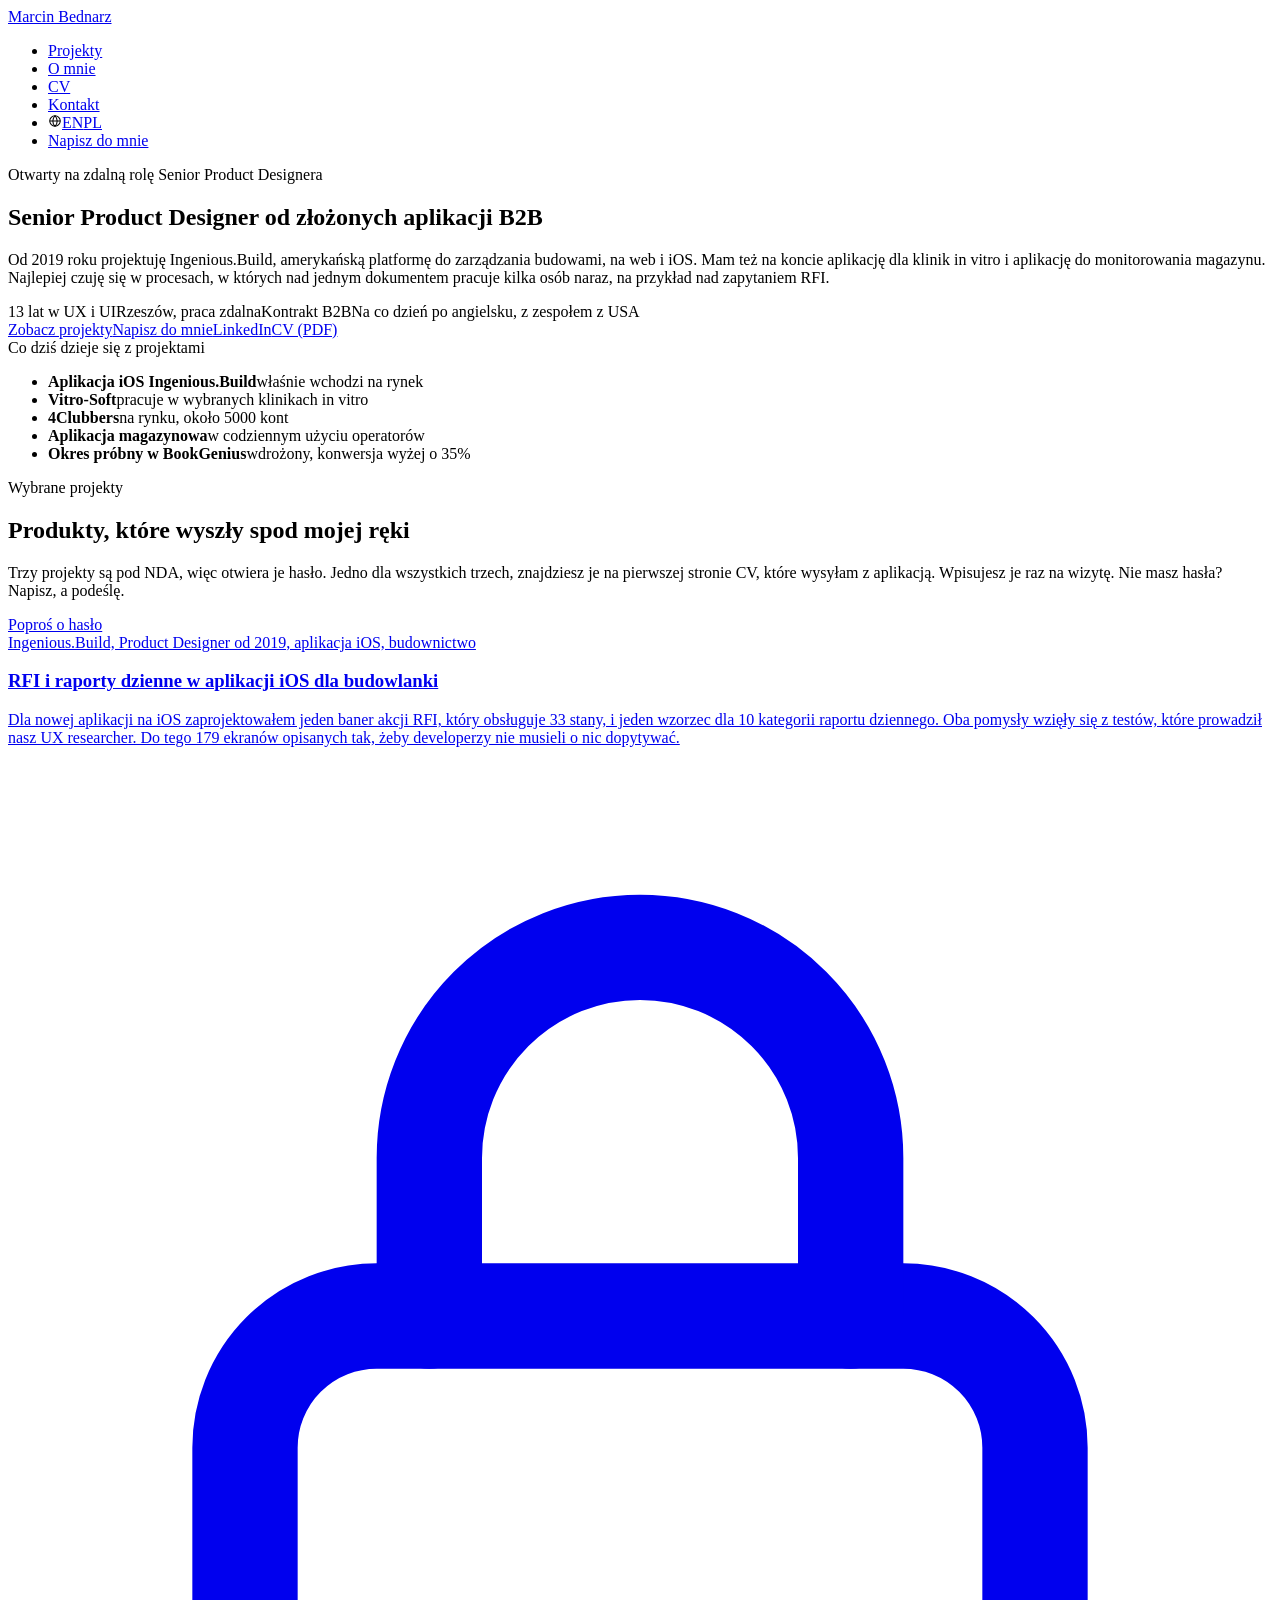
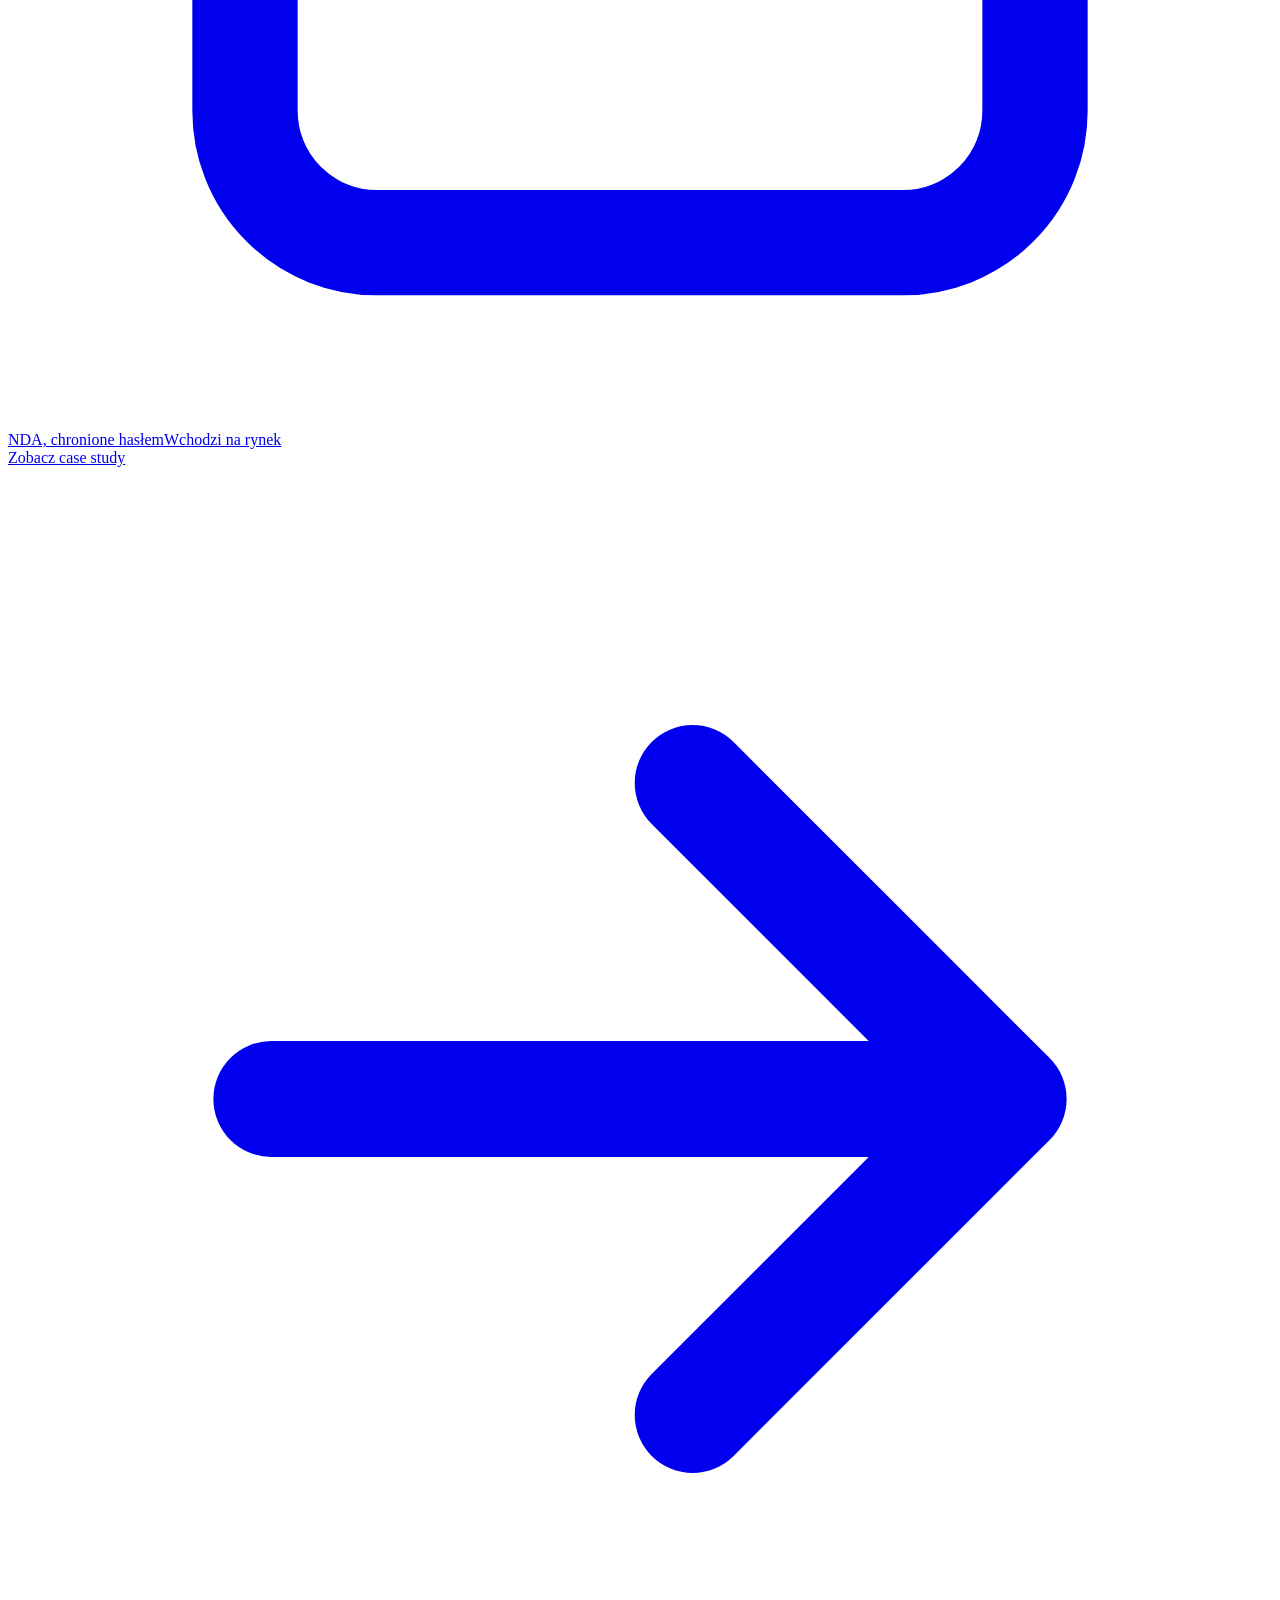
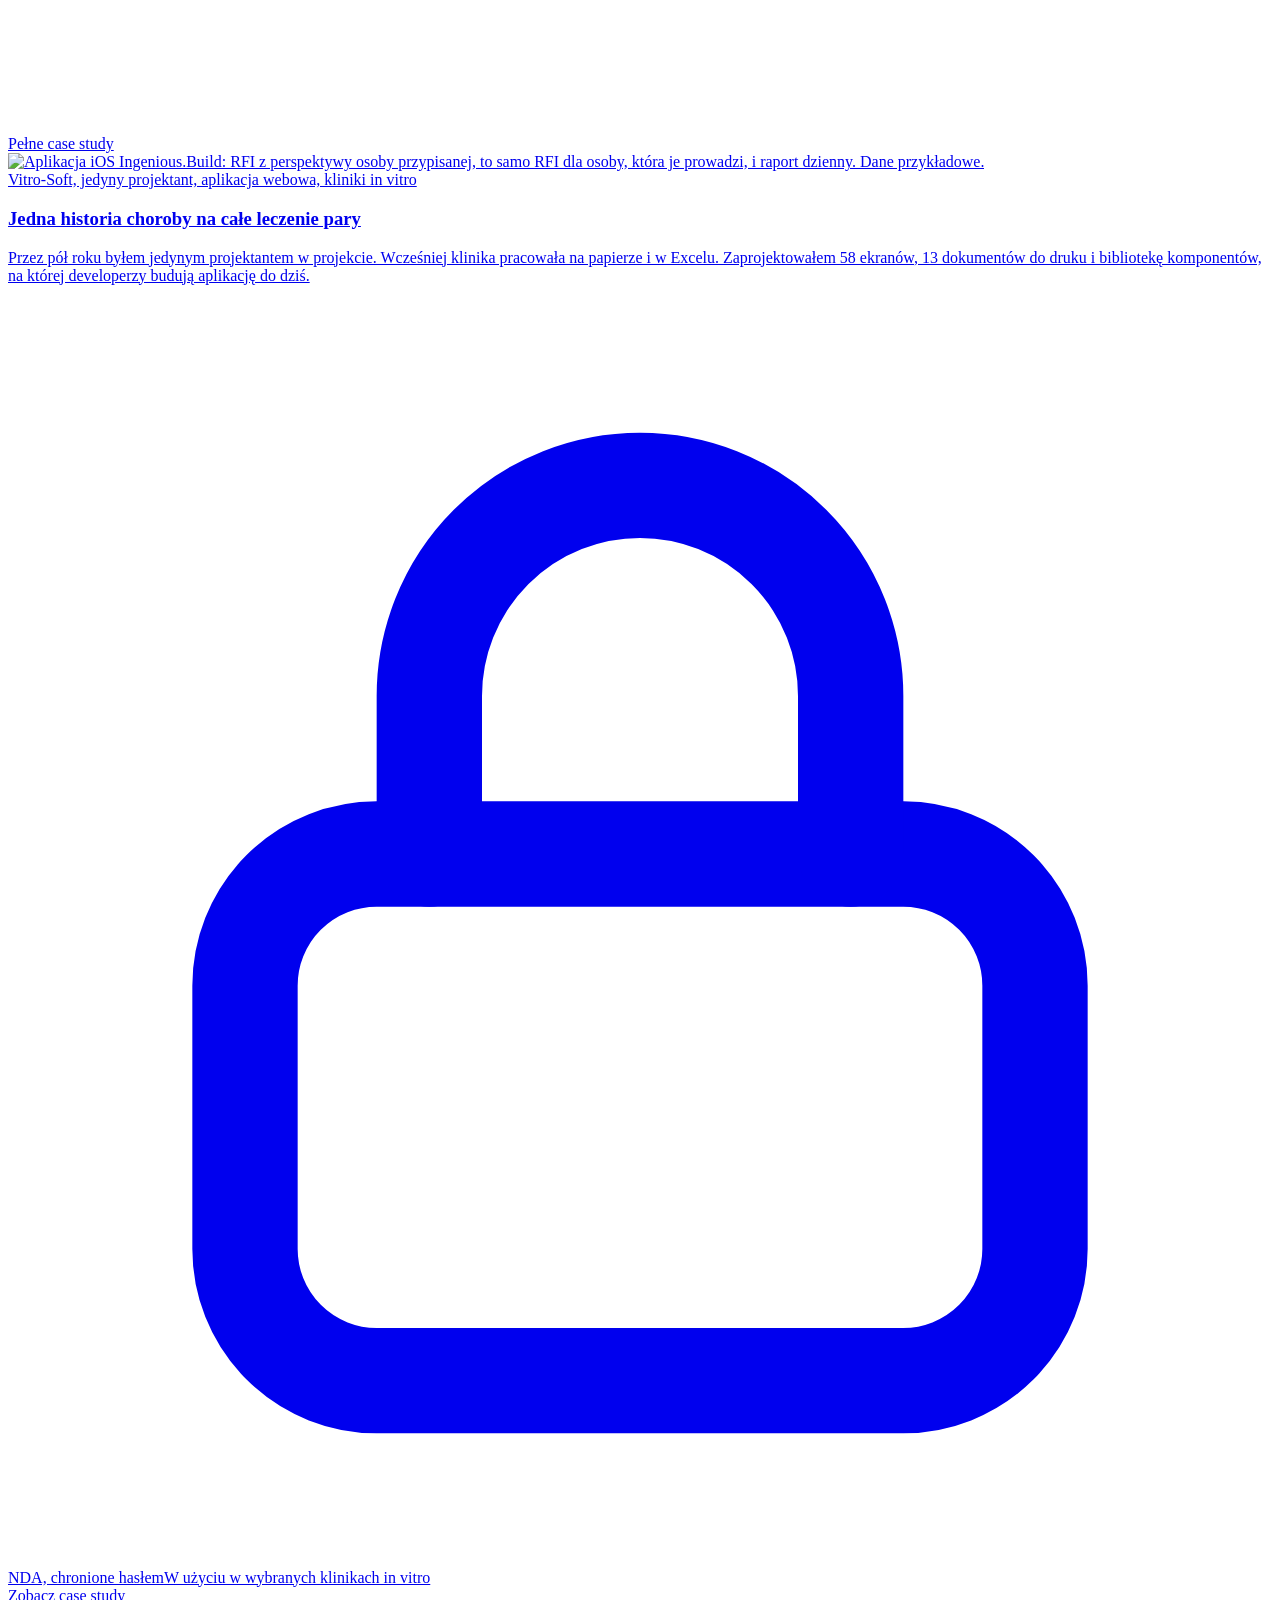
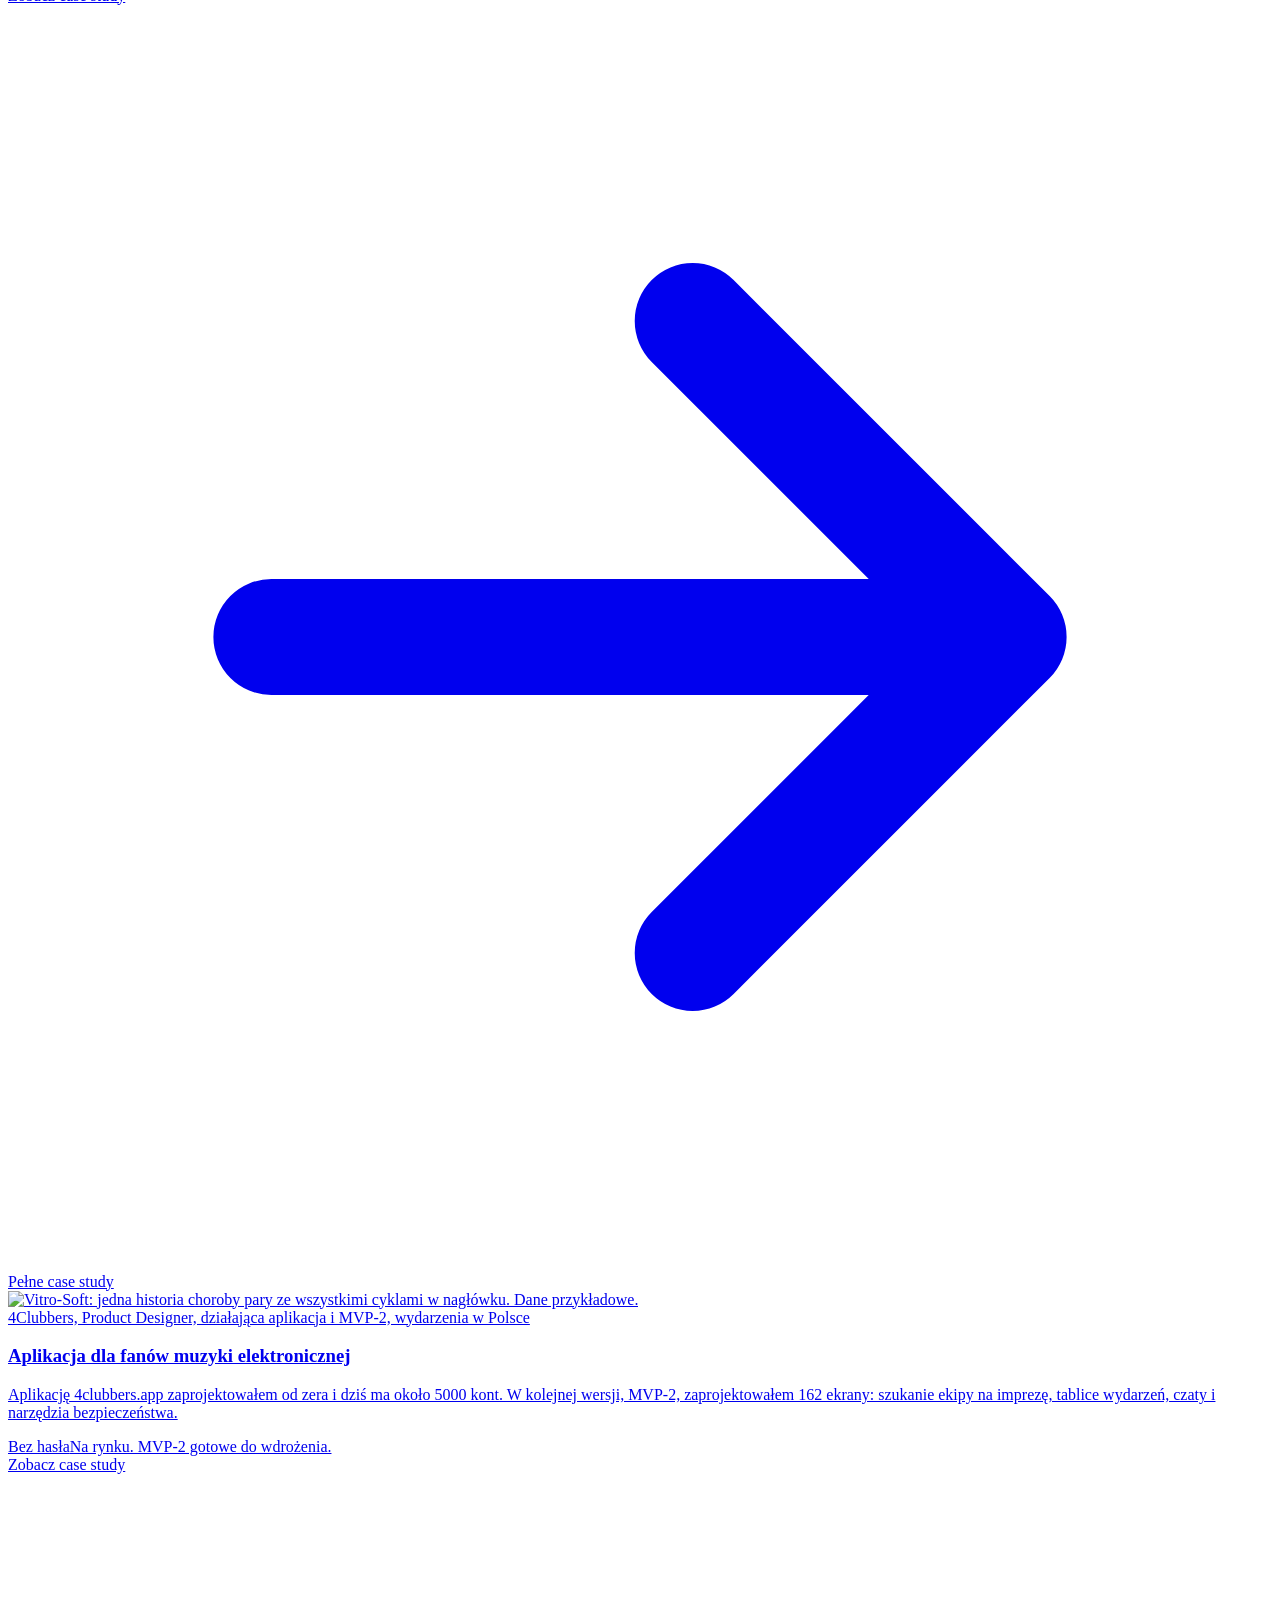
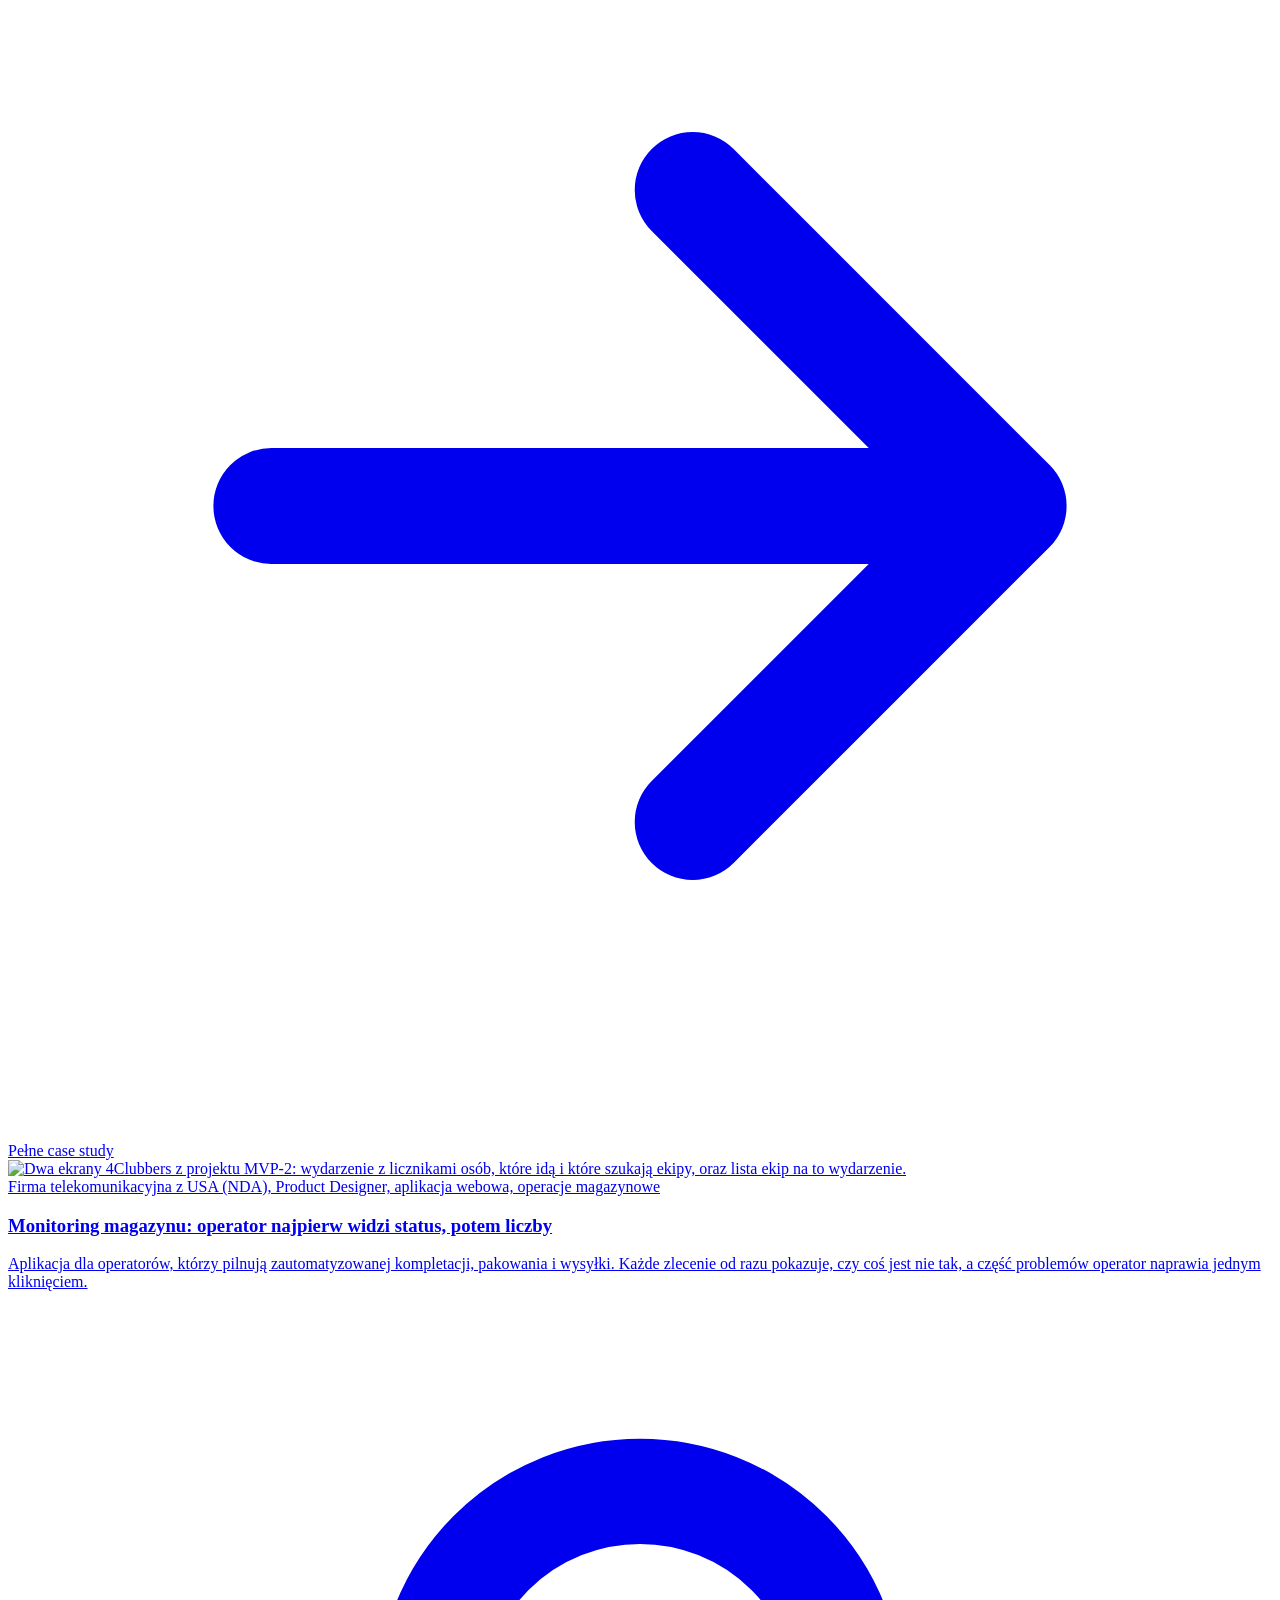
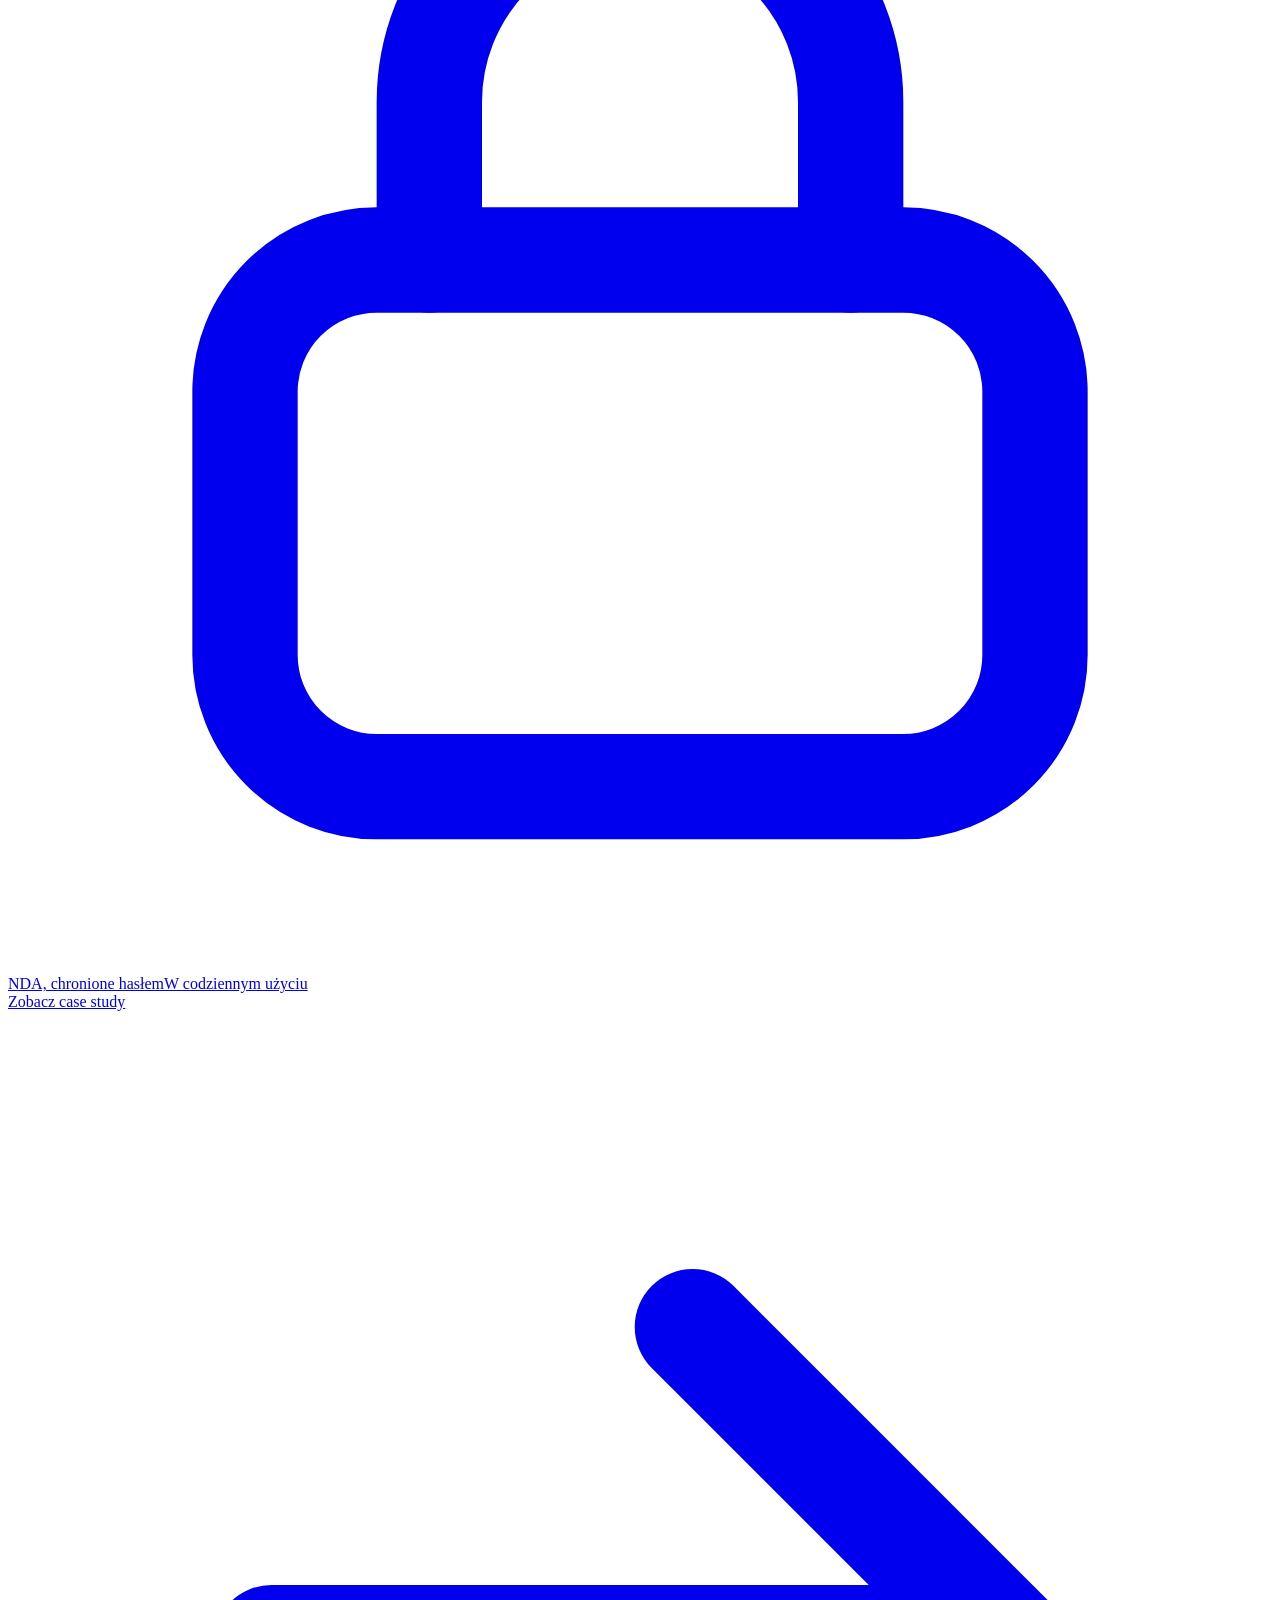
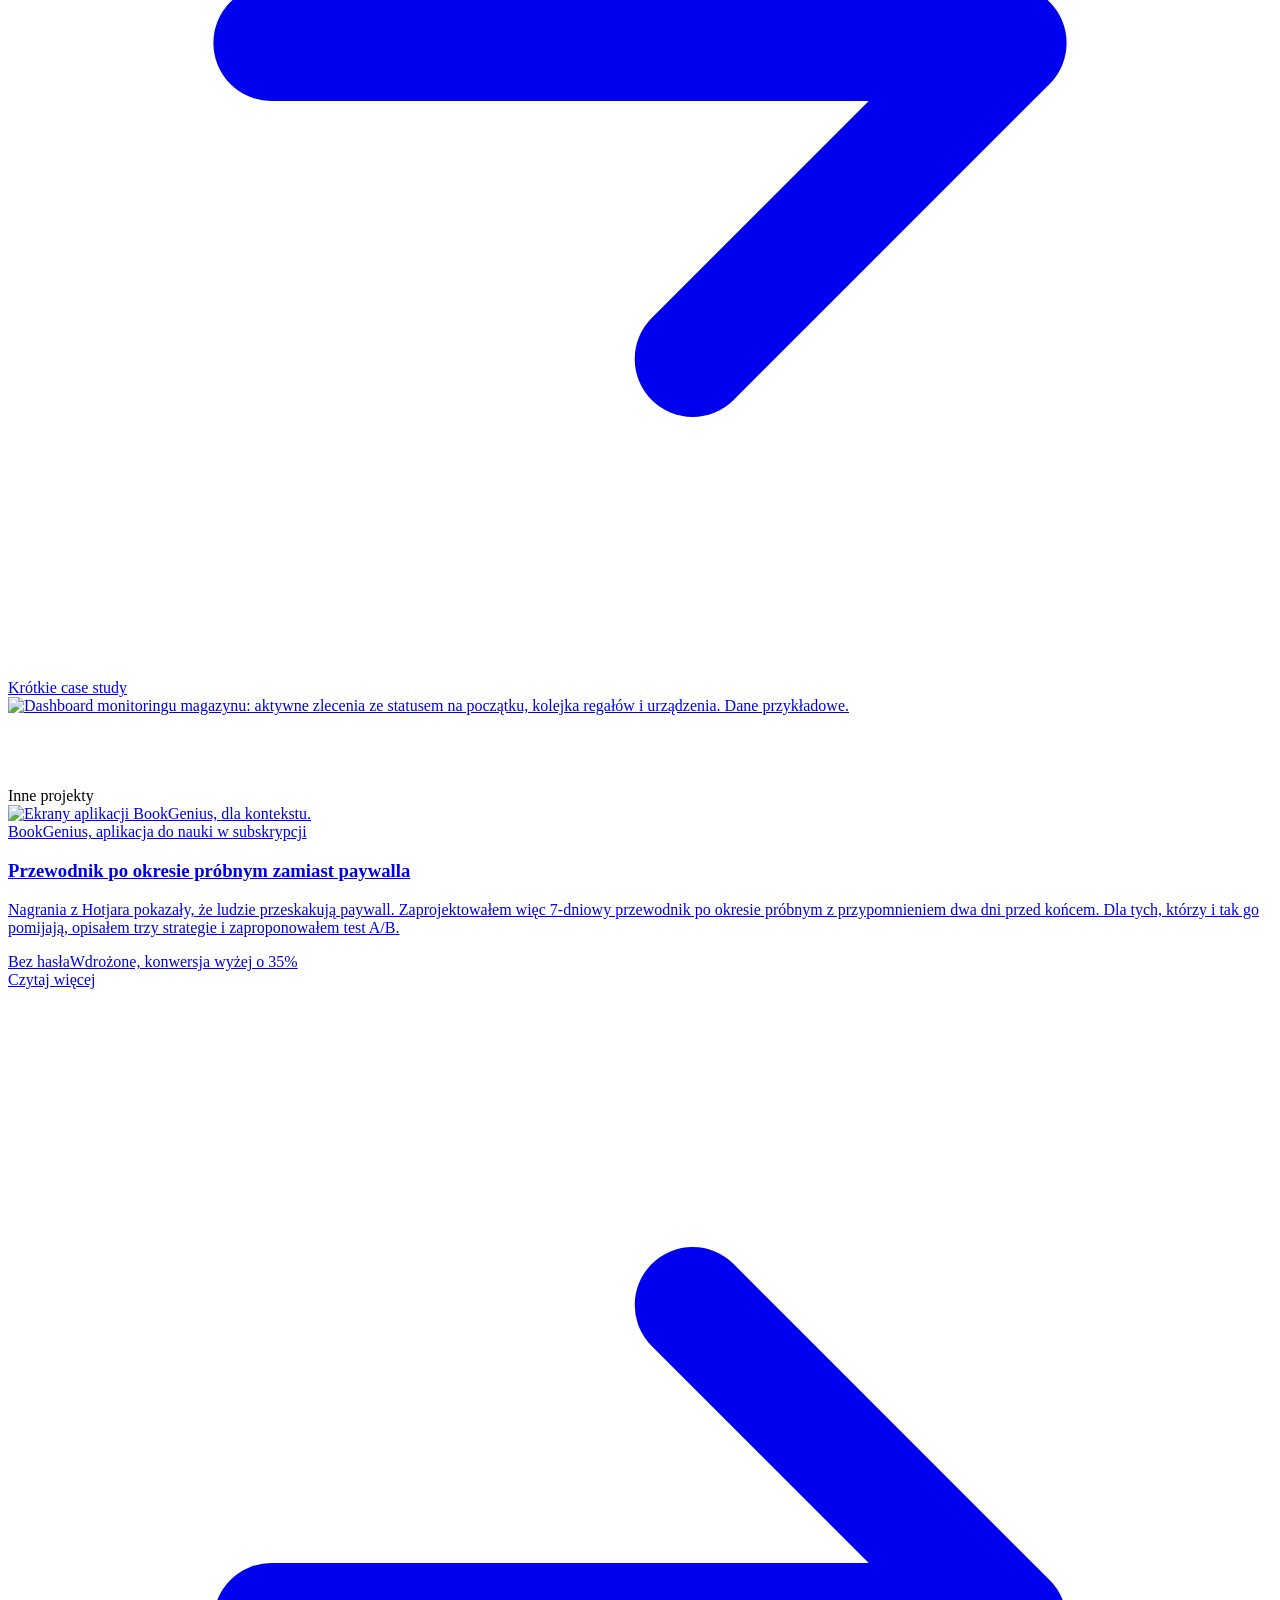
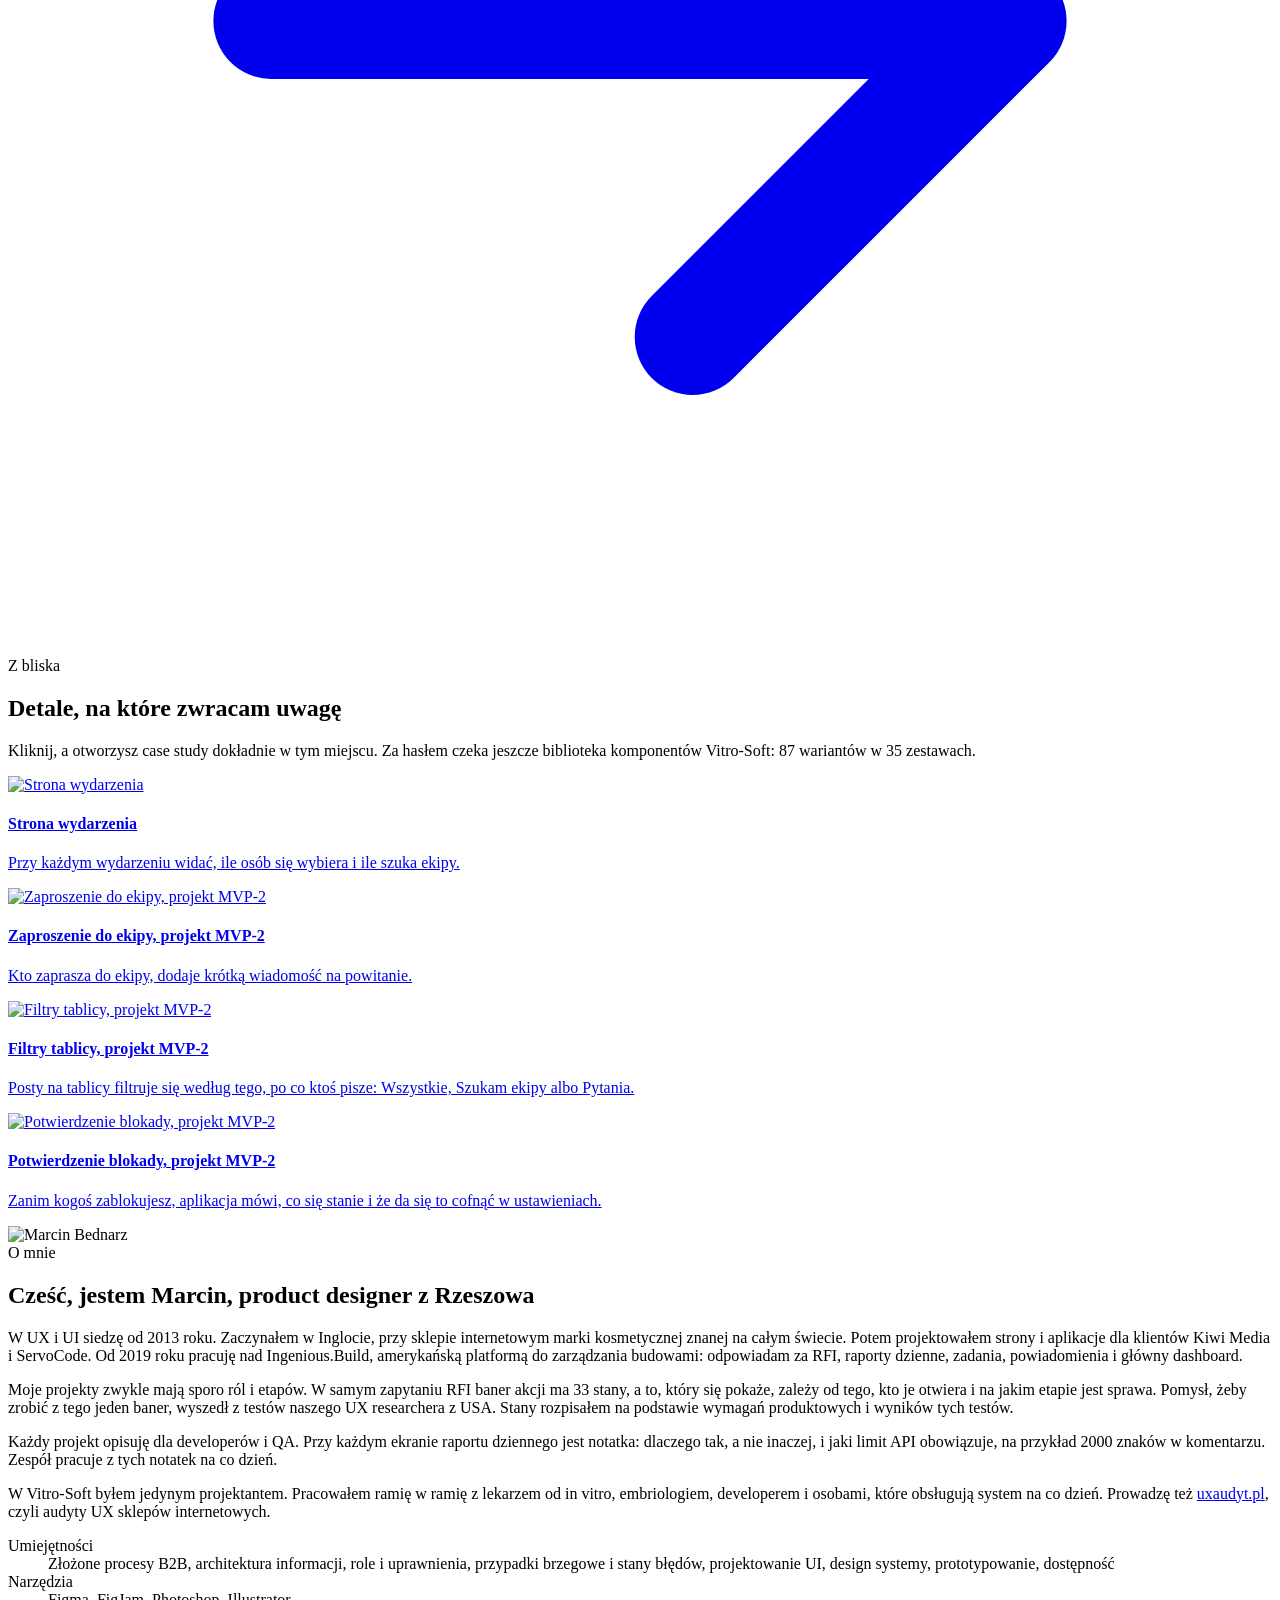
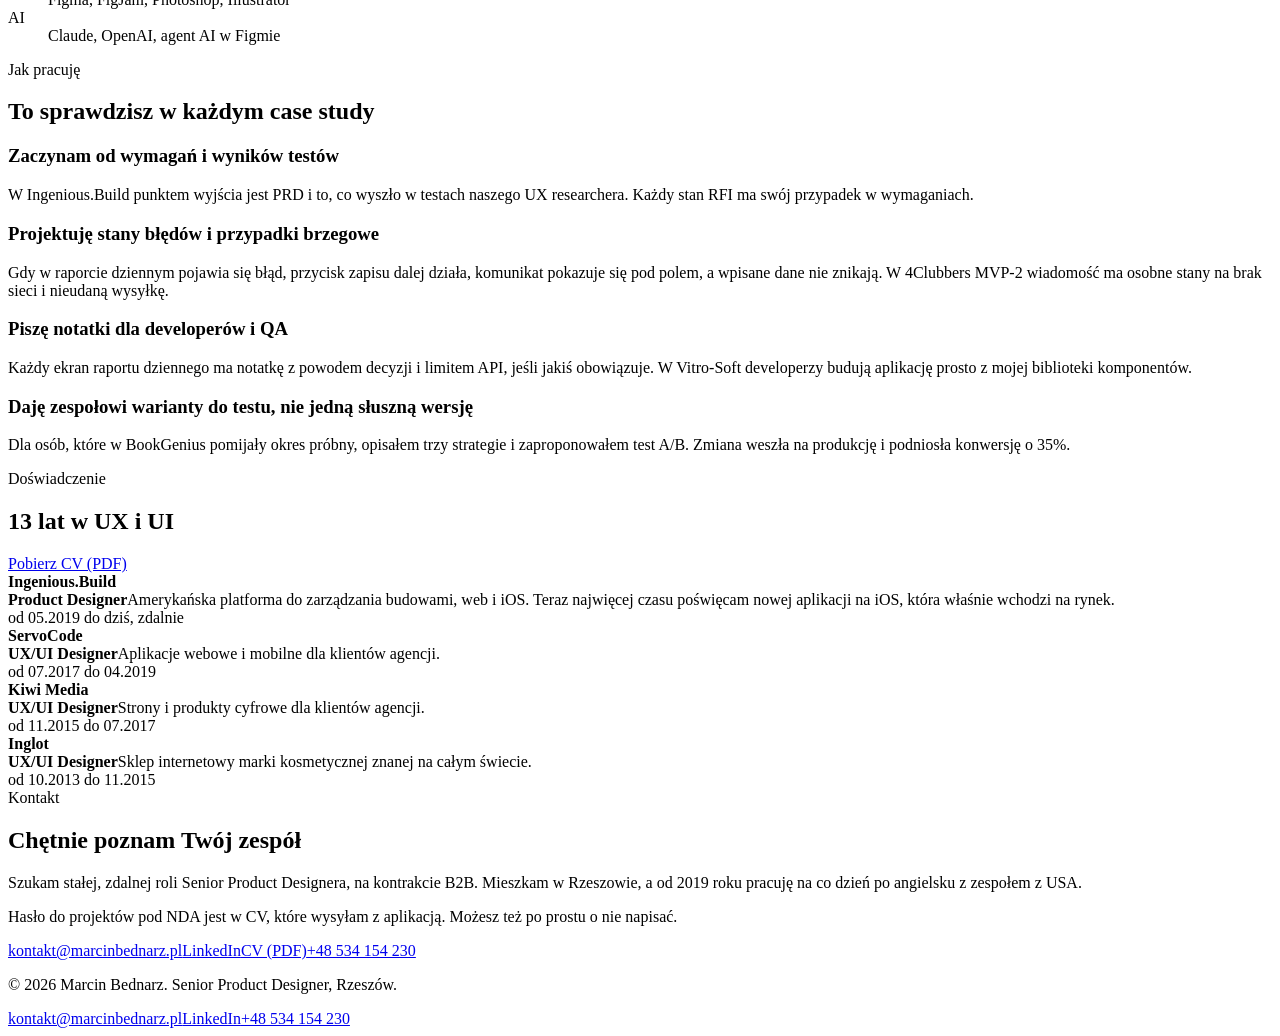
==== commit ba557a9a: "Kafelki projektów: zrzuty ekranów aplikacji w perspektywie zamiast liczb Co-Authored-By: Claude Fabl" ====
--- a/site/pl/index.html
+++ b/site/pl/index.html
@@ -16,7 +16,7 @@
 <link rel="alternate" hreflang="en" href="https://marcinbednarz.pl/"><link rel="alternate" hreflang="pl" href="https://marcinbednarz.pl/pl/"><link rel="alternate" hreflang="x-default" href="https://marcinbednarz.pl/">
 <link rel="preconnect" href="https://fonts.googleapis.com"><link rel="preconnect" href="https://fonts.gstatic.com" crossorigin>
 <link href="https://fonts.googleapis.com/css2?family=Inter:wght@400;500;600&family=Inter+Tight:wght@500;600;700&display=swap" rel="stylesheet">
-<link rel="stylesheet" href="/assets/style.css?v=2611063">
+<link rel="stylesheet" href="/assets/style.css?v=2611065">
 <link rel="icon" href="data:image/svg+xml,%3Csvg xmlns='http://www.w3.org/2000/svg' viewBox='0 0 64 64'%3E%3Crect width='64' height='64' rx='14' fill='%23e8542a'/%3E%3Ctext x='50%25' y='56%25' text-anchor='middle' dominant-baseline='middle' font-family='Arial' font-weight='700' font-size='28' fill='%23fff'%3EMB%3C/text%3E%3C/svg%3E">
 </head>
 <body>
@@ -34,12 +34,12 @@
 <h3>RFI i raporty dzienne w aplikacji iOS dla budowlanki</h3><p>Dla nowej aplikacji na iOS zaprojektowałem jeden baner akcji RFI, który obsługuje 33 stany, i jeden wzorzec dla 10 kategorii raportu dziennego. Oba pomysły wzięły się z testów, które prowadził nasz UX researcher. Do tego 179 ekranów opisanych tak, żeby developerzy nie musieli o nic dopytywać.</p>
 <div class="pc-tags"><span class="tag"><svg class="ico" viewBox="0 0 24 24" fill="none" stroke="currentColor" stroke-width="2" stroke-linecap="round" stroke-linejoin="round" aria-hidden="true"><rect x="4.5" y="10.5" width="15" height="10" rx="2.5"/><path d="M8 10.5V7.5a4 4 0 0 1 8 0v3"/></svg>NDA, chronione hasłem</span><span class="tag"><i class="dot amber"></i>Wchodzi na rynek</span></div>
 <div class="pc-foot"><span class="more">Zobacz case study<svg class="ico" viewBox="0 0 24 24" fill="none" stroke="currentColor" stroke-width="2.2" stroke-linecap="round" stroke-linejoin="round" aria-hidden="true"><path d="M5 12h13M13 6l6 6-6 6"/></svg></span><span class="muted">Pełne case study</span></div>
-</div><div class="pc-cover type"><span class="proj">Ingenious.Build</span><ul class="nums"><li><b>179</b><span>ekranów z notatkami dla developerów</span></li><li><b>33</b><span>stany jednego banera RFI</span></li><li><b>10</b><span>kategorii raportu dziennego na jednym wzorcu</span></li></ul></div></a><a class="pcard reveal" href="/pl/work/vitro-soft/"><div class="pc-text">
+</div><div class="pc-cover img"><img src="/assets/img/home-ingenious.jpg" width="1600" height="1039" alt="Aplikacja iOS Ingenious.Build: RFI z perspektywy osoby przypisanej, to samo RFI dla osoby, która je prowadzi, i raport dzienny. Dane przykładowe." loading="lazy"></div></a><a class="pcard reveal" href="/pl/work/vitro-soft/"><div class="pc-text">
 <span class="label">Vitro-Soft, jedyny projektant, aplikacja webowa, kliniki in vitro</span>
 <h3>Jedna historia choroby na całe leczenie pary</h3><p>Przez pół roku byłem jedynym projektantem w projekcie. Wcześniej klinika pracowała na papierze i w Excelu. Zaprojektowałem 58 ekranów, 13 dokumentów do druku i bibliotekę komponentów, na której developerzy budują aplikację do dziś.</p>
 <div class="pc-tags"><span class="tag"><svg class="ico" viewBox="0 0 24 24" fill="none" stroke="currentColor" stroke-width="2" stroke-linecap="round" stroke-linejoin="round" aria-hidden="true"><rect x="4.5" y="10.5" width="15" height="10" rx="2.5"/><path d="M8 10.5V7.5a4 4 0 0 1 8 0v3"/></svg>NDA, chronione hasłem</span><span class="tag"><i class="dot"></i>W użyciu w wybranych klinikach in vitro</span></div>
 <div class="pc-foot"><span class="more">Zobacz case study<svg class="ico" viewBox="0 0 24 24" fill="none" stroke="currentColor" stroke-width="2.2" stroke-linecap="round" stroke-linejoin="round" aria-hidden="true"><path d="M5 12h13M13 6l6 6-6 6"/></svg></span><span class="muted">Pełne case study</span></div>
-</div><div class="pc-cover type"><span class="proj">Vitro-Soft</span><ul class="nums"><li><b>58</b><span>ekranów desktopowych</span></li><li><b>13</b><span>dokumentów do druku</span></li><li><b>87</b><span>wariantów komponentów w 35 zestawach</span></li></ul></div></a><a class="pcard reveal" href="/pl/work/4clubbers/"><div class="pc-text">
+</div><div class="pc-cover img"><img src="/assets/img/home-vitrosoft.jpg" width="1600" height="840" alt="Vitro-Soft: jedna historia choroby pary ze wszystkimi cyklami w nagłówku. Dane przykładowe." loading="lazy"></div></a><a class="pcard reveal" href="/pl/work/4clubbers/"><div class="pc-text">
 <span class="label">4Clubbers, Product Designer, działająca aplikacja i MVP-2, wydarzenia w Polsce</span>
 <h3>Aplikacja dla fanów muzyki elektronicznej</h3><p>Aplikację 4clubbers.app zaprojektowałem od zera i dziś ma około 5000 kont. W kolejnej wersji, MVP-2, zaprojektowałem 162 ekrany: szukanie ekipy na imprezę, tablice wydarzeń, czaty i narzędzia bezpieczeństwa.</p>
 <div class="pc-tags"><span class="tag">Bez hasła</span><span class="tag"><i class="dot"></i>Na rynku. MVP-2 gotowe do wdrożenia.</span></div>
@@ -49,7 +49,7 @@
 <h3>Monitoring magazynu: operator najpierw widzi status, potem liczby</h3><p>Aplikacja dla operatorów, którzy pilnują zautomatyzowanej kompletacji, pakowania i wysyłki. Każde zlecenie od razu pokazuje, czy coś jest nie tak, a część problemów operator naprawia jednym kliknięciem.</p>
 <div class="pc-tags"><span class="tag"><svg class="ico" viewBox="0 0 24 24" fill="none" stroke="currentColor" stroke-width="2" stroke-linecap="round" stroke-linejoin="round" aria-hidden="true"><rect x="4.5" y="10.5" width="15" height="10" rx="2.5"/><path d="M8 10.5V7.5a4 4 0 0 1 8 0v3"/></svg>NDA, chronione hasłem</span><span class="tag"><i class="dot"></i>W codziennym użyciu</span></div>
 <div class="pc-foot"><span class="more">Zobacz case study<svg class="ico" viewBox="0 0 24 24" fill="none" stroke="currentColor" stroke-width="2.2" stroke-linecap="round" stroke-linejoin="round" aria-hidden="true"><path d="M5 12h13M13 6l6 6-6 6"/></svg></span><span class="muted">Krótkie case study</span></div>
-</div><div class="pc-cover type"><span class="proj">Firma telekomunikacyjna z USA (NDA)</span><ul class="nums"><li><b>3</b><span>poziomy: dashboard, zlecenie, urządzenie</span></li><li><b>1 kliknięcie</b><span>i część problemów znika</span></li></ul></div></a></div><div class="head" style="margin:72px 0 0"><div class="l"><span class="label">Inne projekty</span></div></div>
+</div><div class="pc-cover img"><img src="/assets/img/home-warehouse.jpg" width="1600" height="1137" alt="Dashboard monitoringu magazynu: aktywne zlecenia ze statusem na początku, kolejka regałów i urządzenia. Dane przykładowe." loading="lazy"></div></a></div><div class="head" style="margin:72px 0 0"><div class="l"><span class="label">Inne projekty</span></div></div>
 <a class="other reveal" href="/pl/work/bookgenius/"><img src="/assets/img/home-bookgenius.jpg" width="2287" height="1670" alt="Ekrany aplikacji BookGenius, dla kontekstu." loading="lazy">
 <div class="t"><span class="label">BookGenius, aplikacja do nauki w subskrypcji</span><h3>Przewodnik po okresie próbnym zamiast paywalla</h3><p>Nagrania z Hotjara pokazały, że ludzie przeskakują paywall. Zaprojektowałem więc 7-dniowy przewodnik po okresie próbnym z przypomnieniem dwa dni przed końcem. Dla tych, którzy i tak go pomijają, opisałem trzy strategie i zaproponowałem test A/B.</p>
 <div class="pc-tags"><span class="tag">Bez hasła</span><span class="tag"><i class="dot"></i>Wdrożone, konwersja wyżej o 35%</span></div></div>
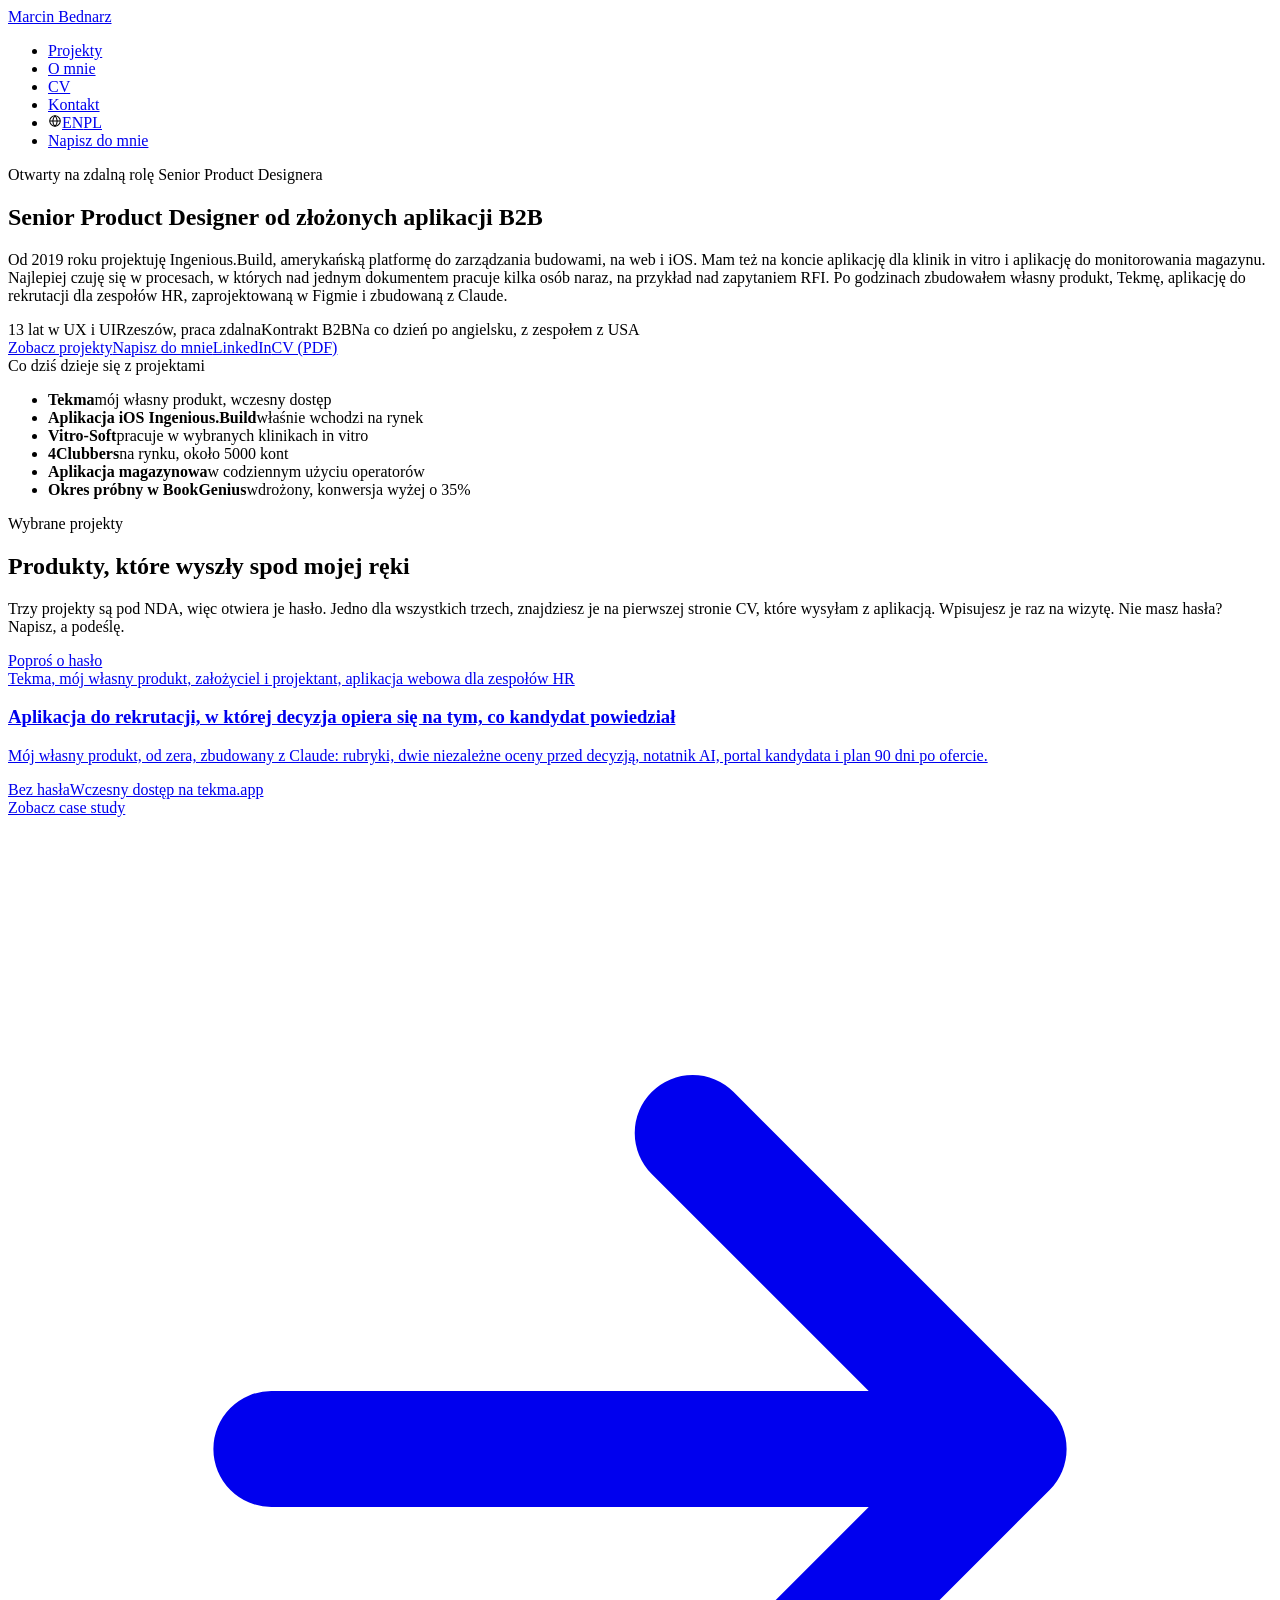
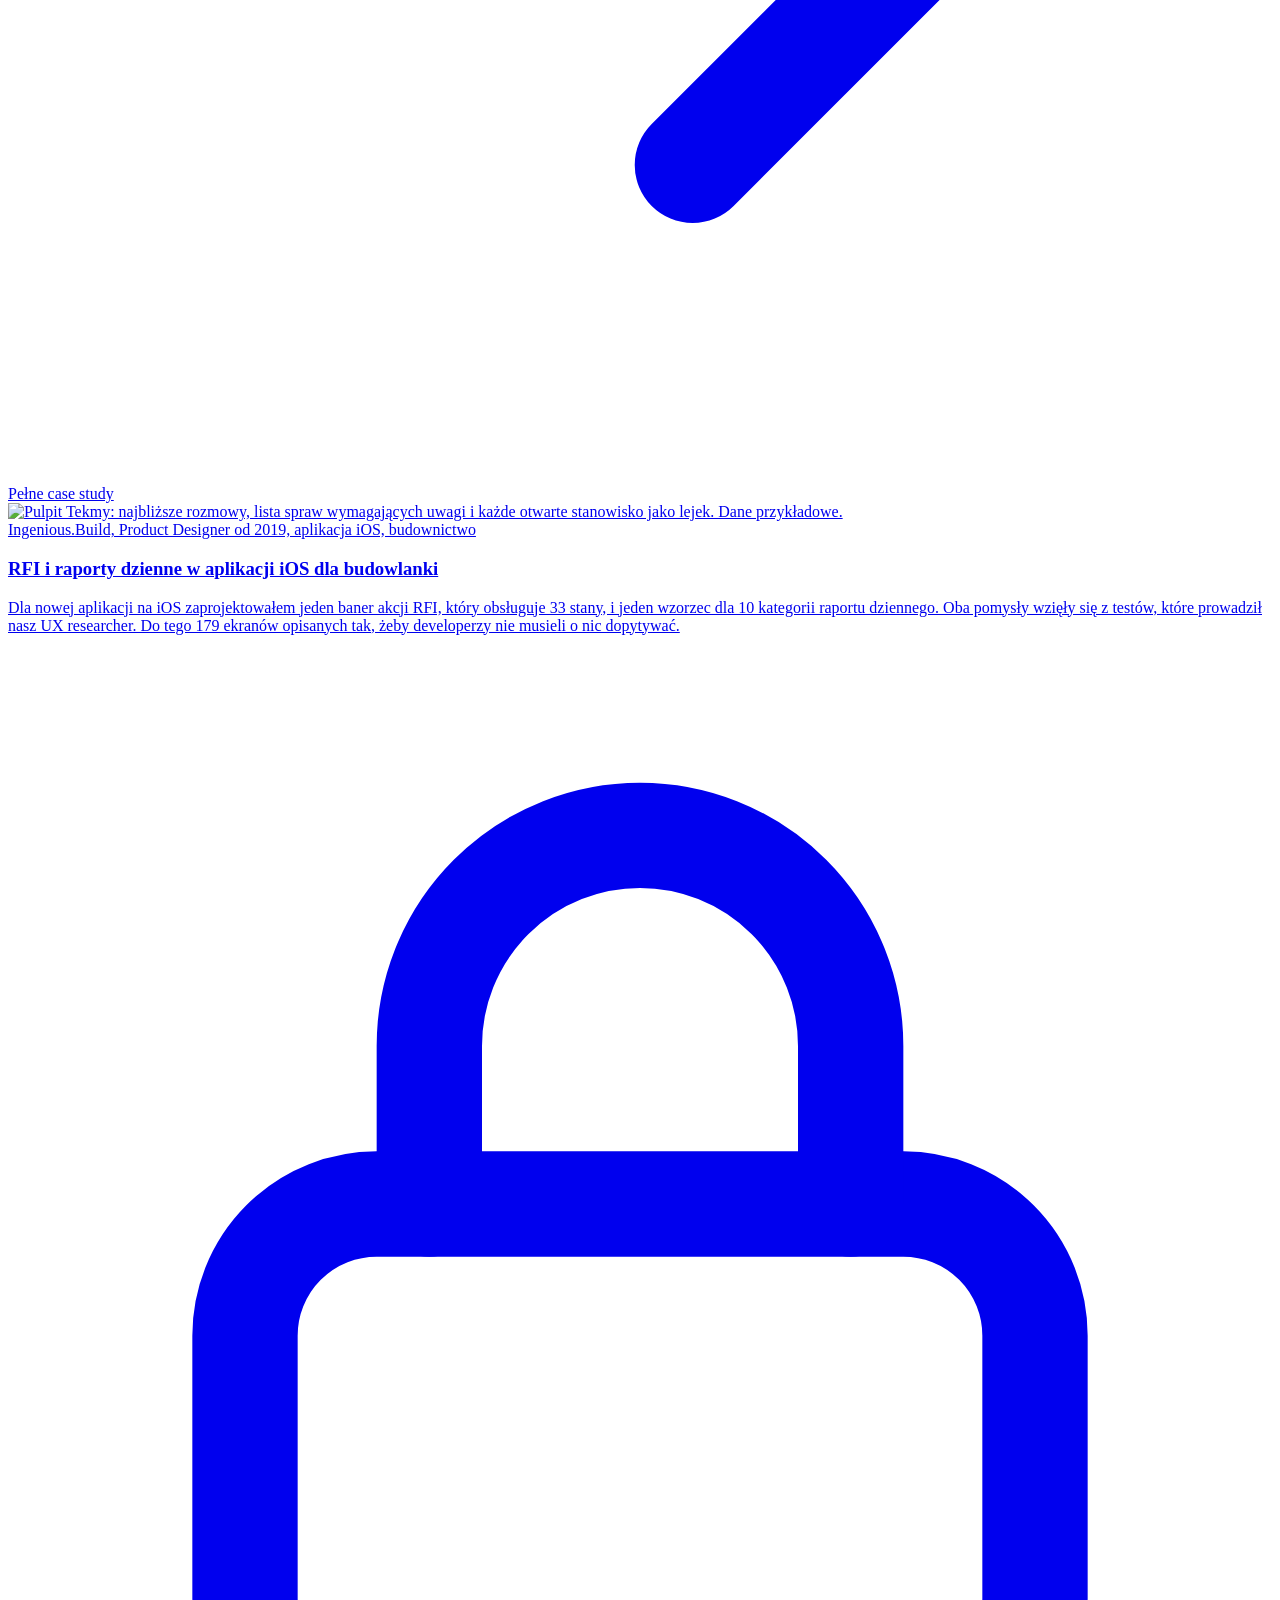
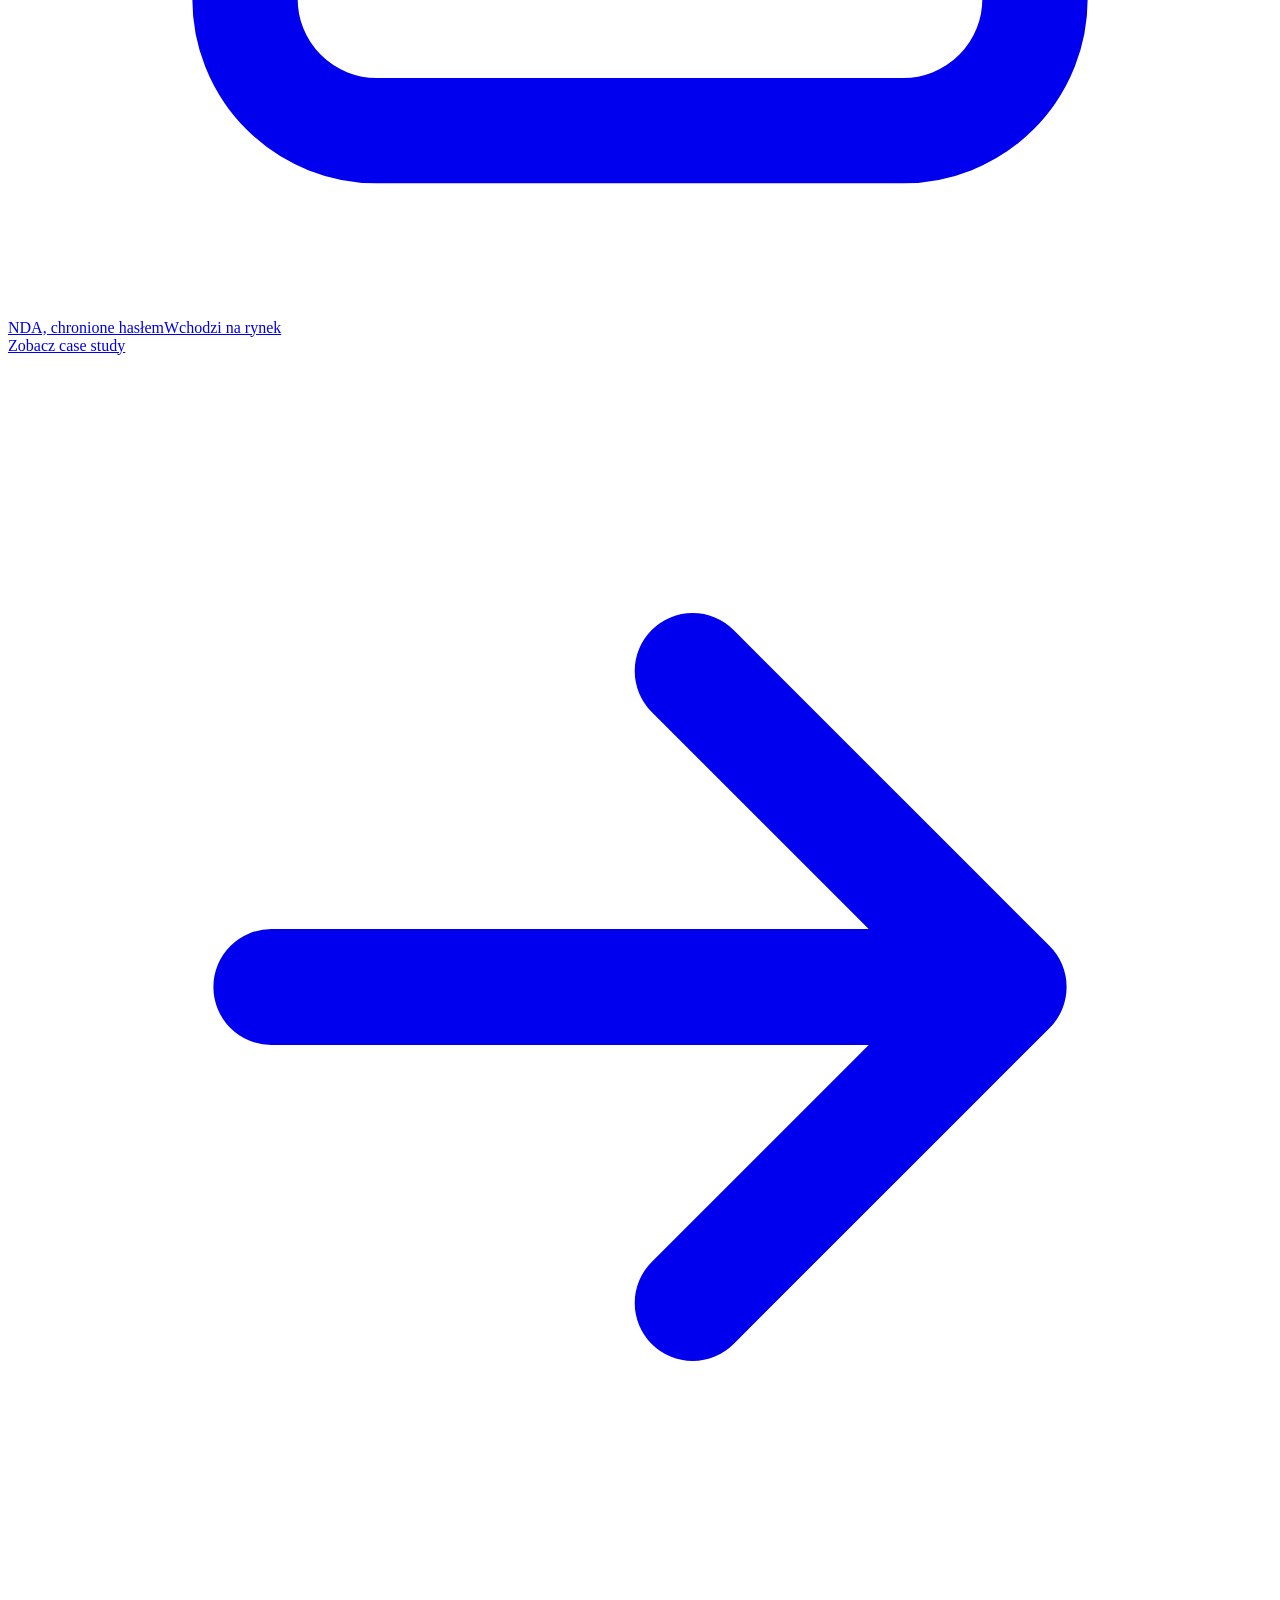
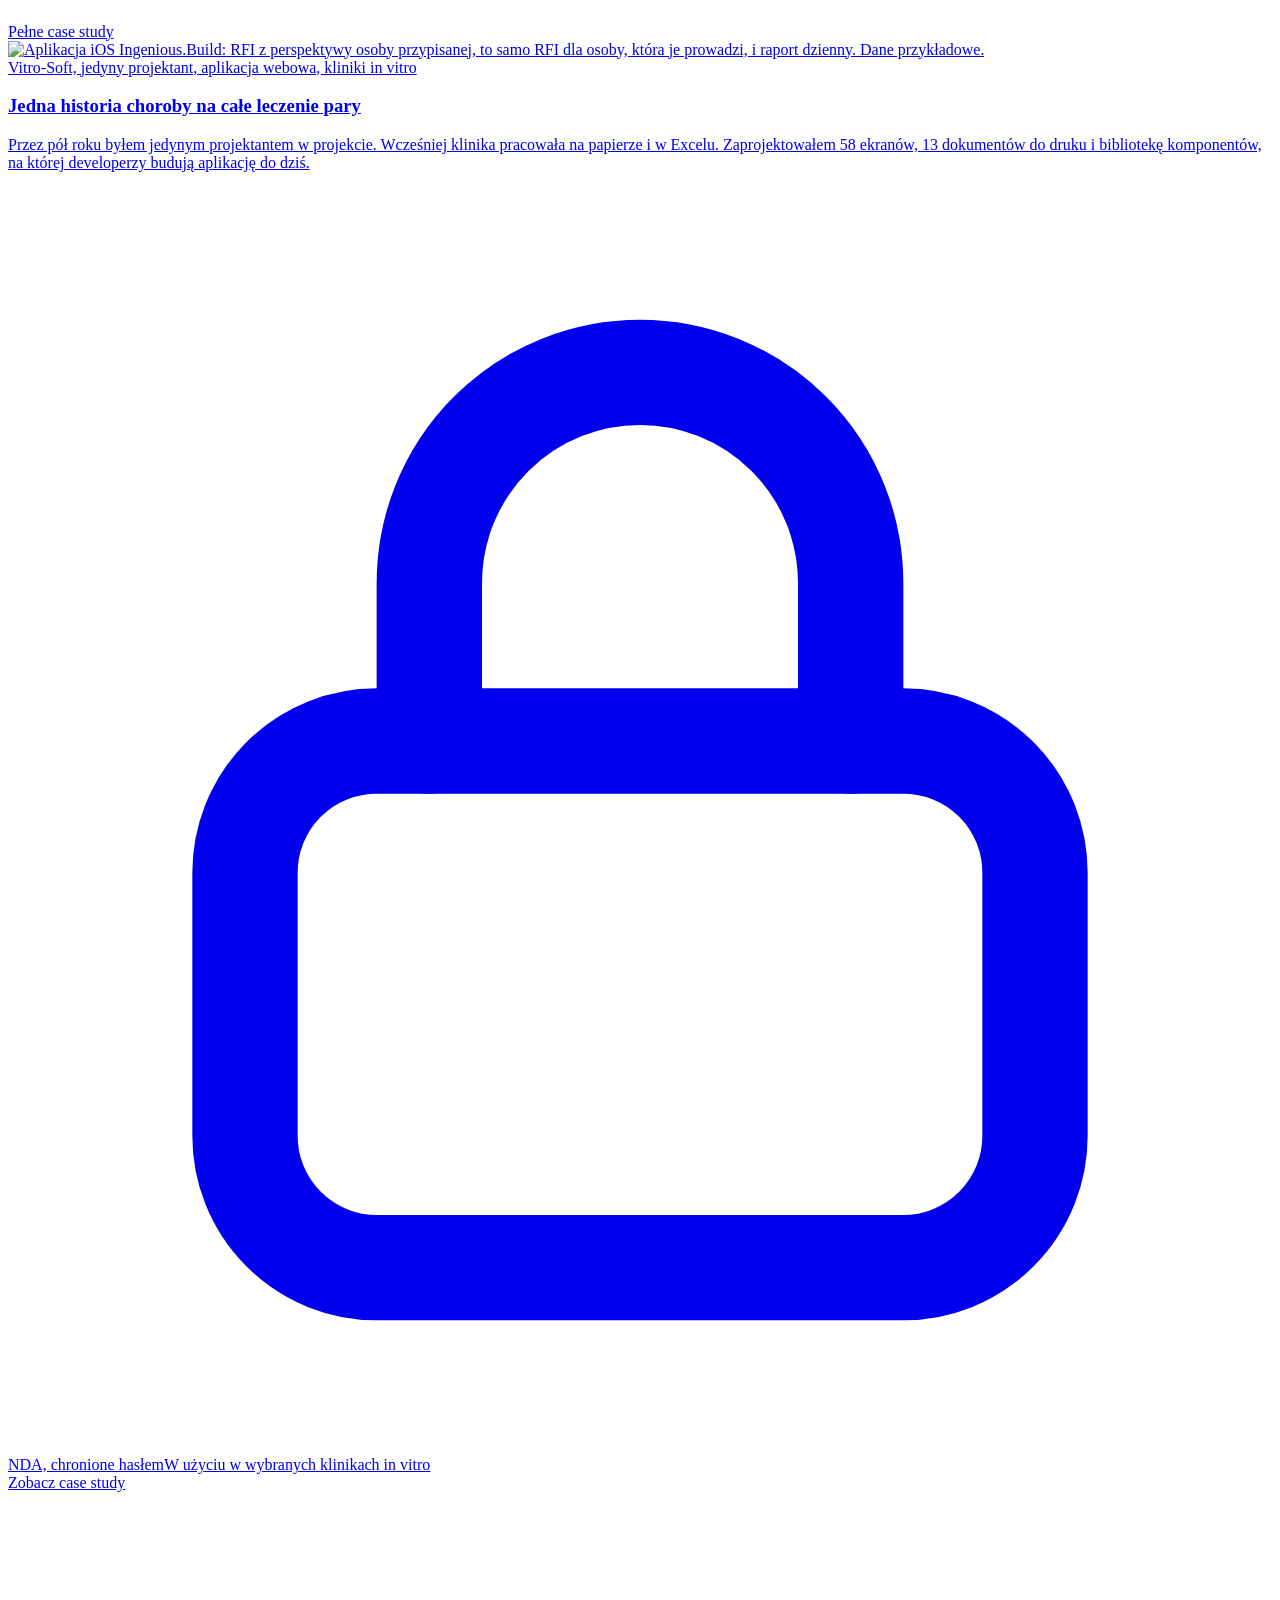
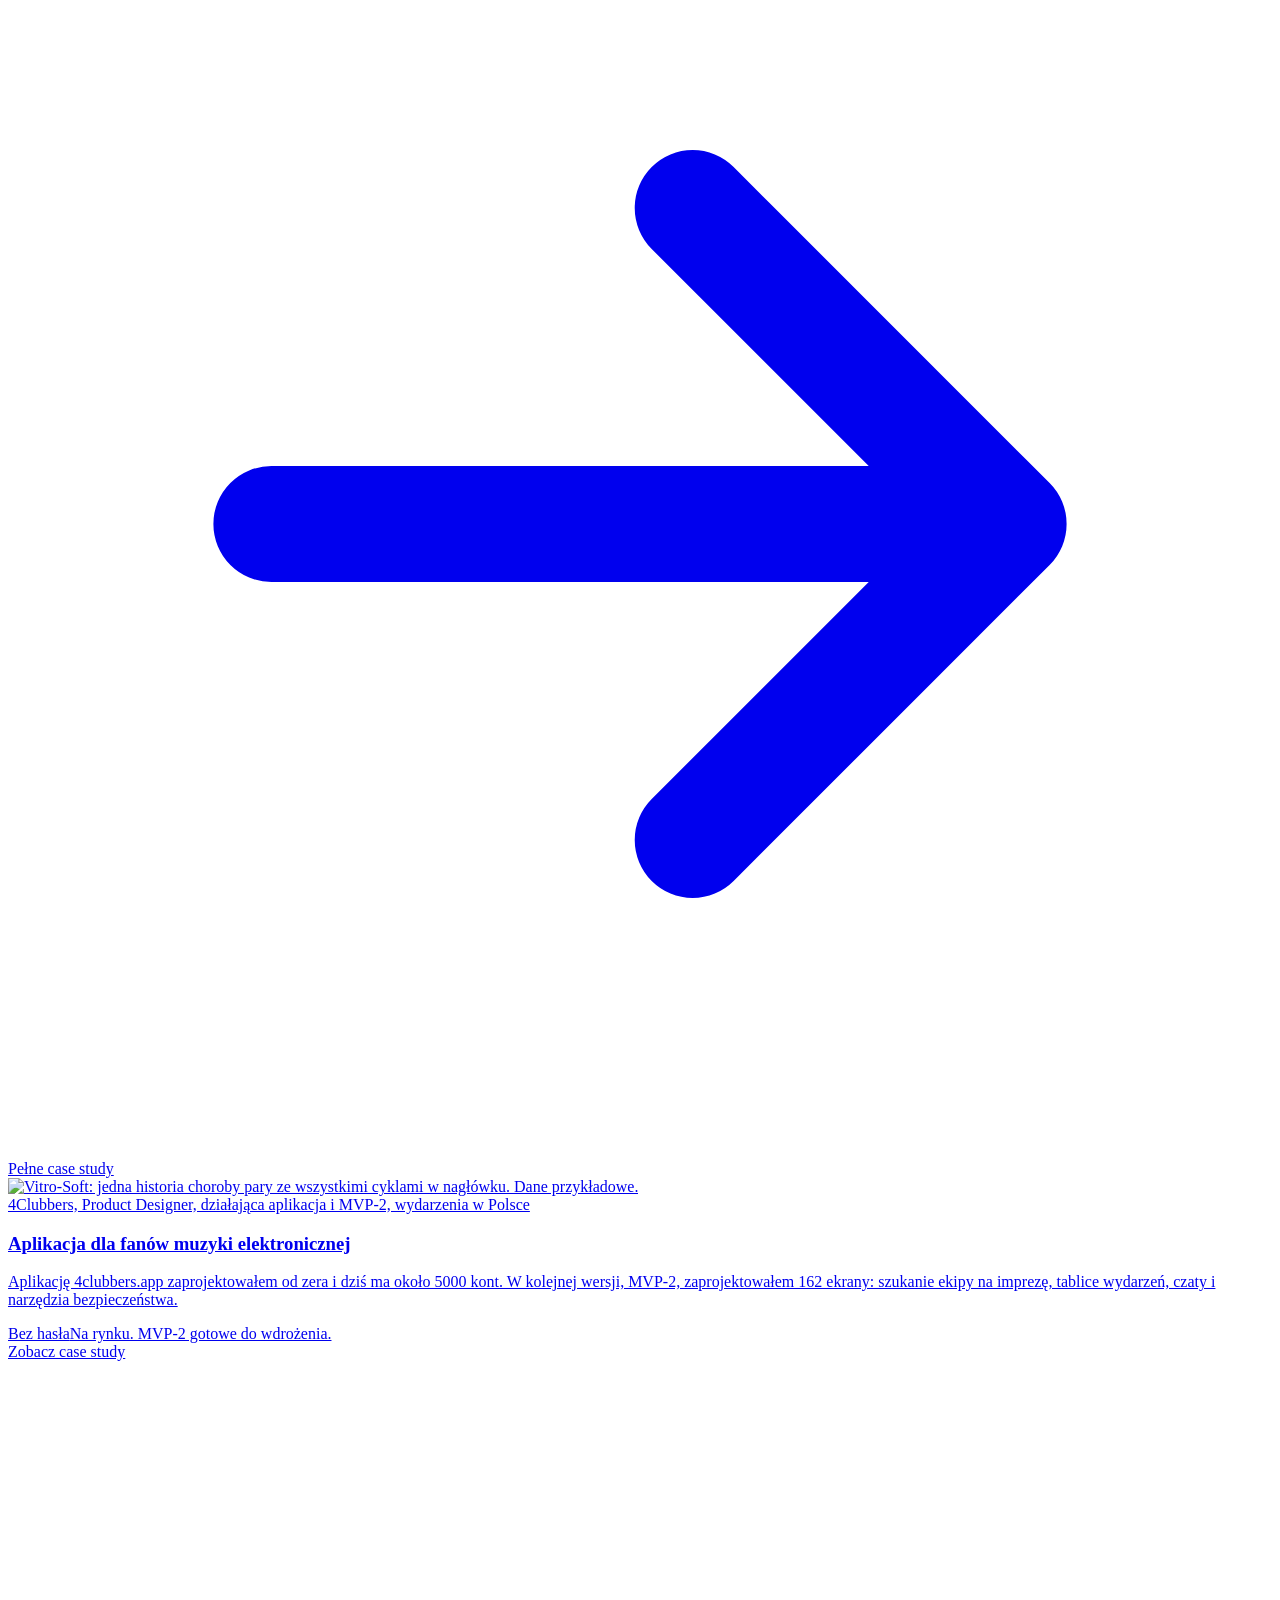
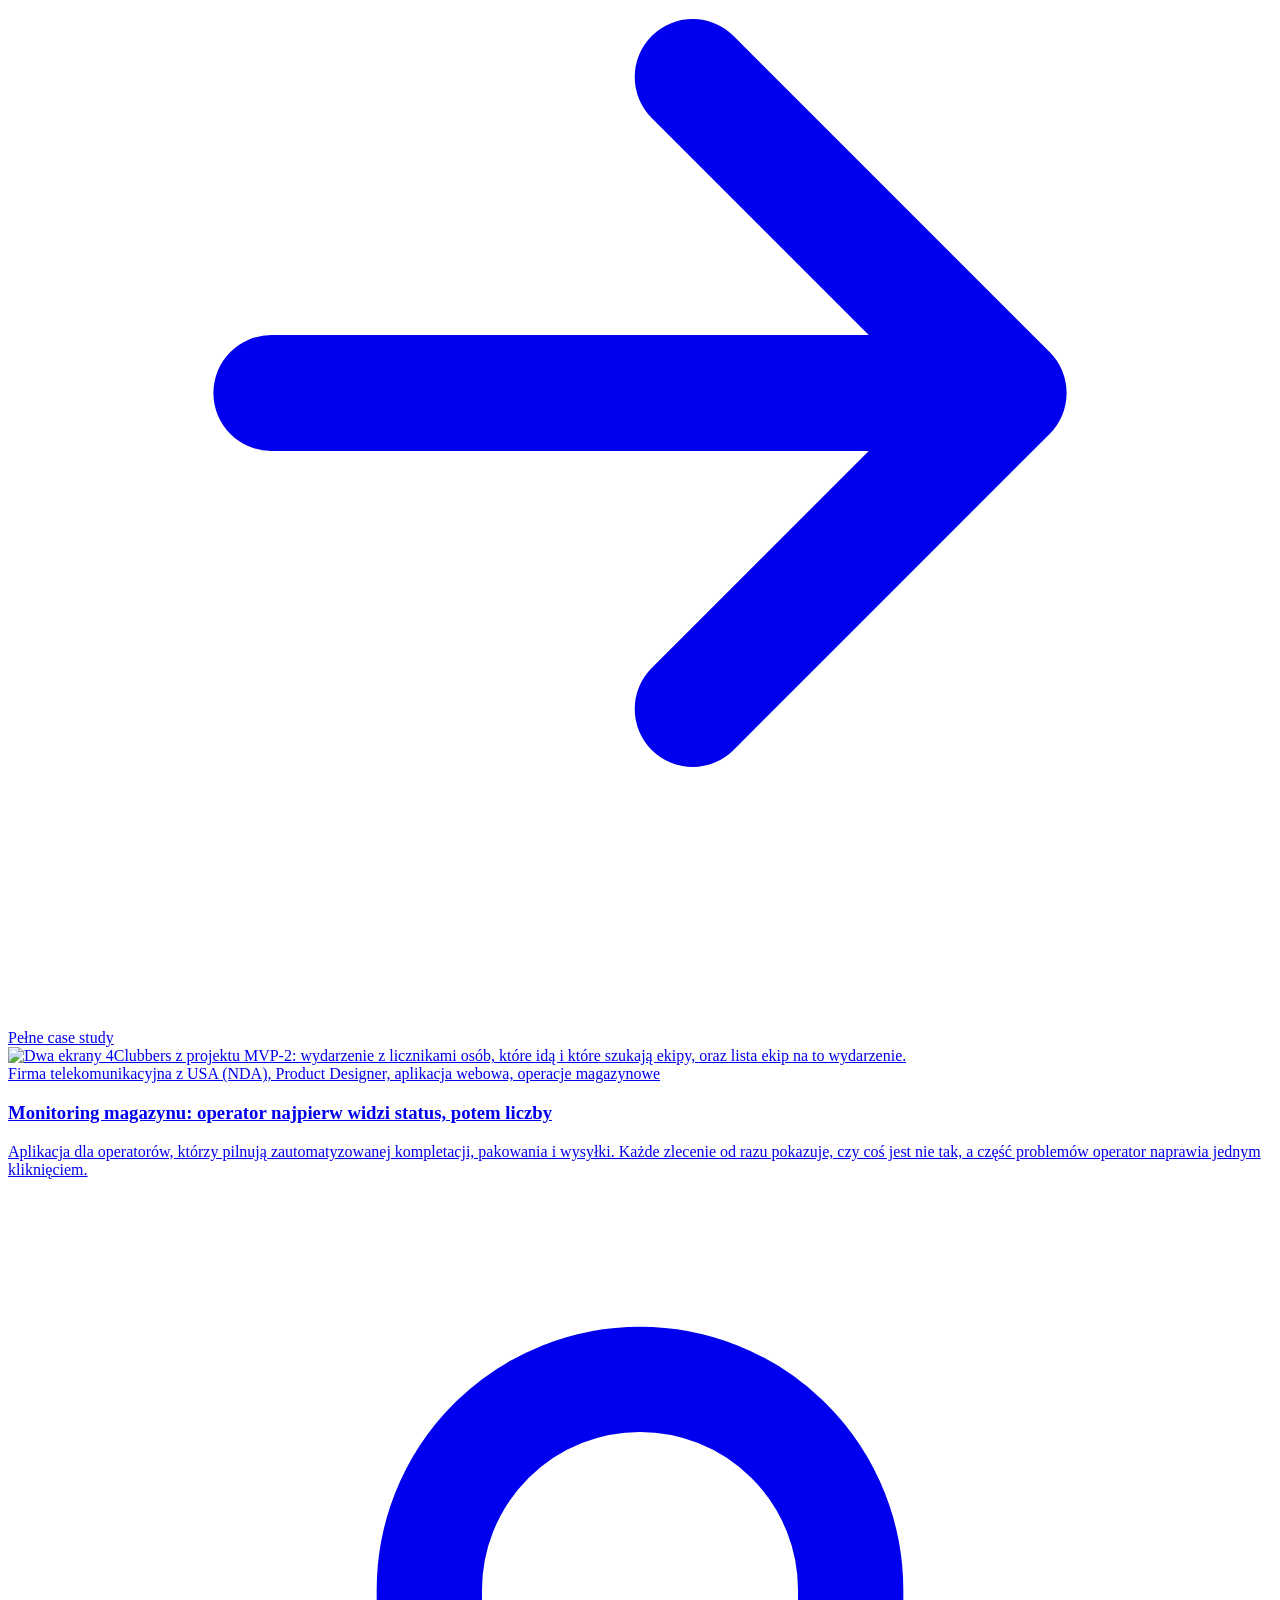
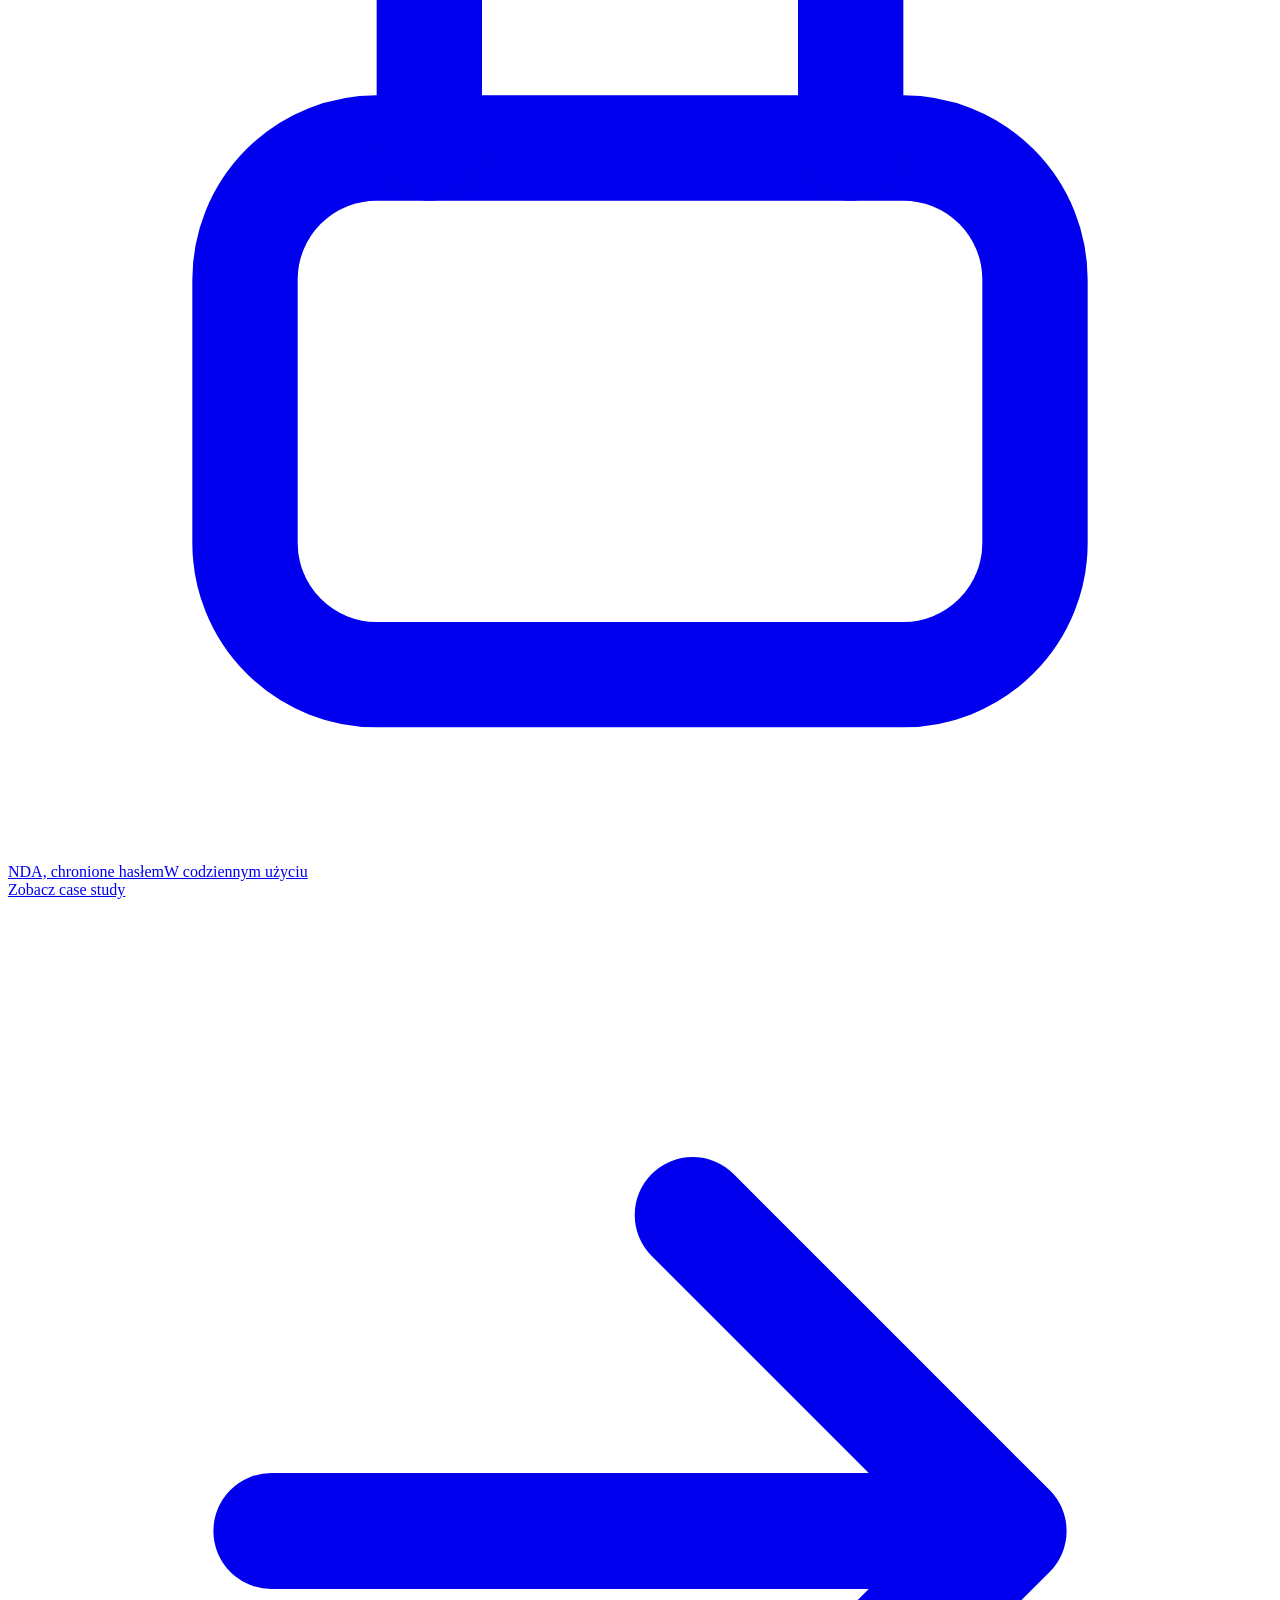
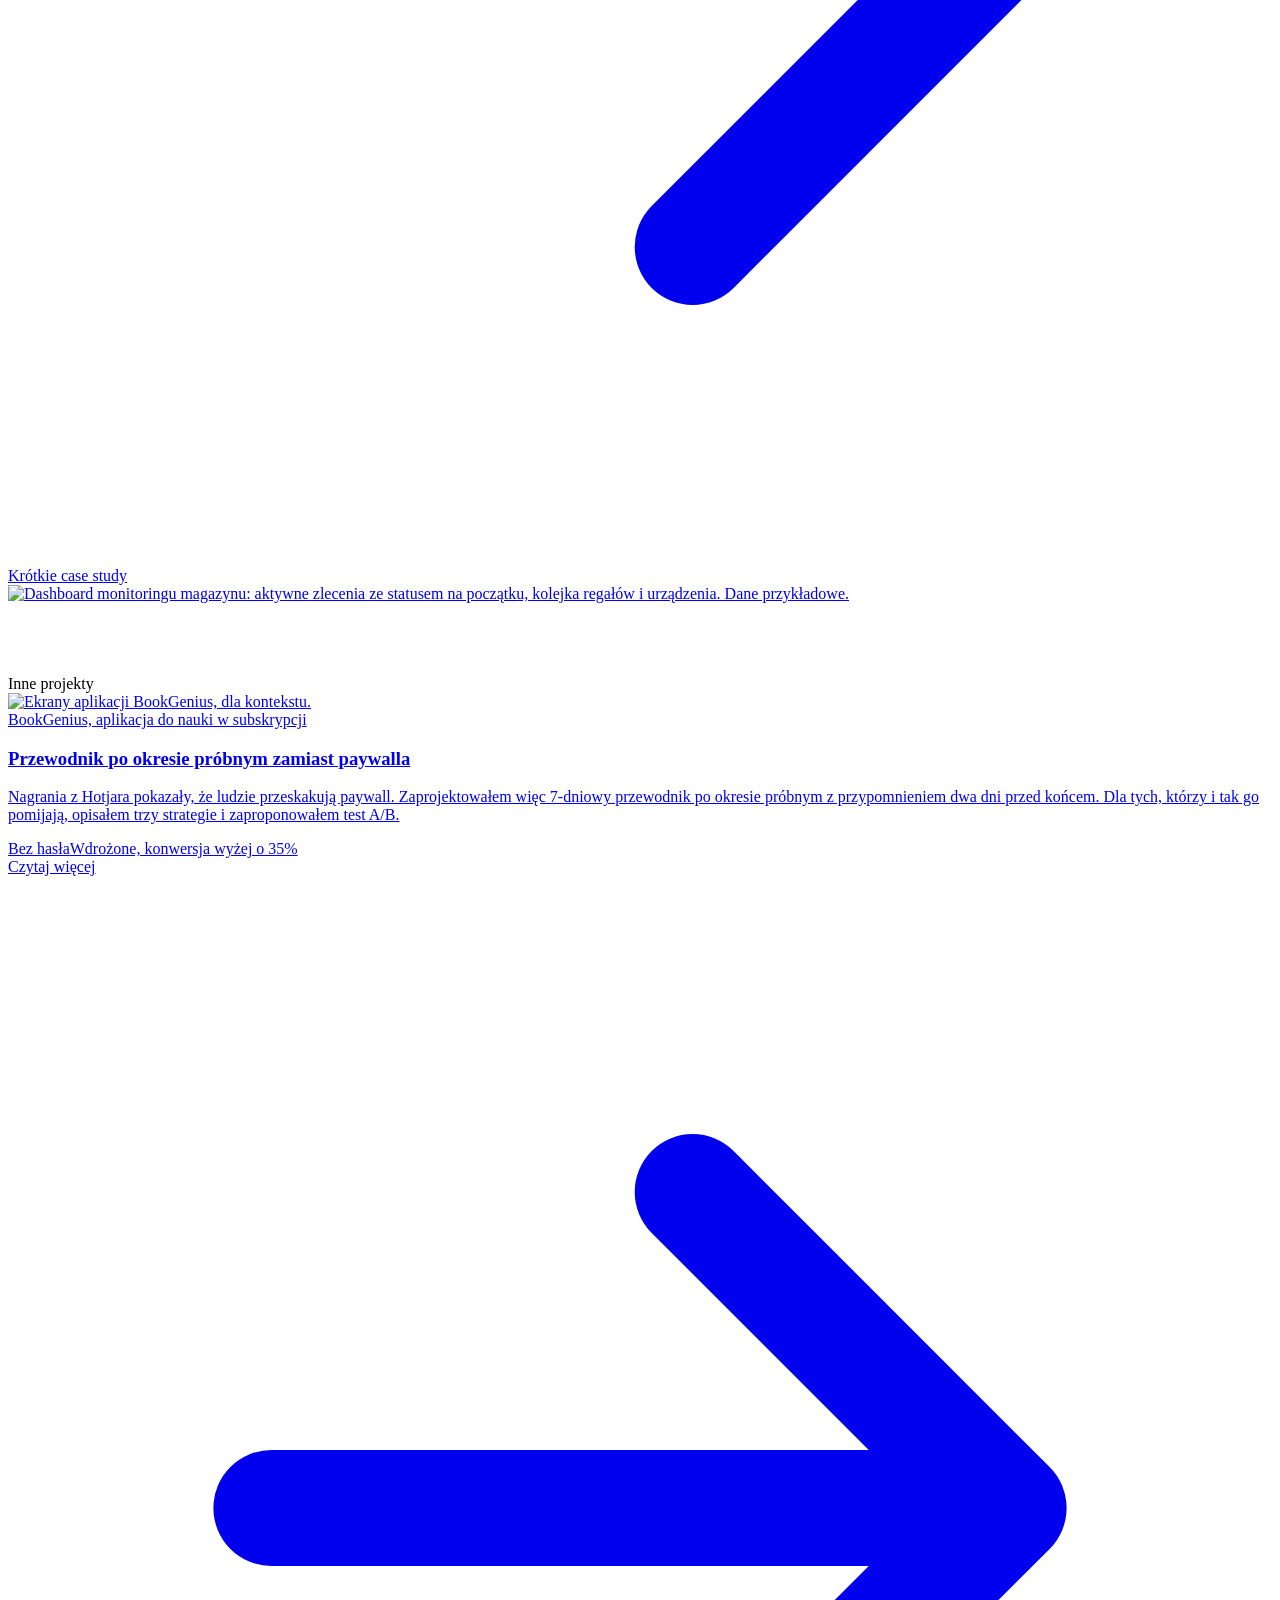
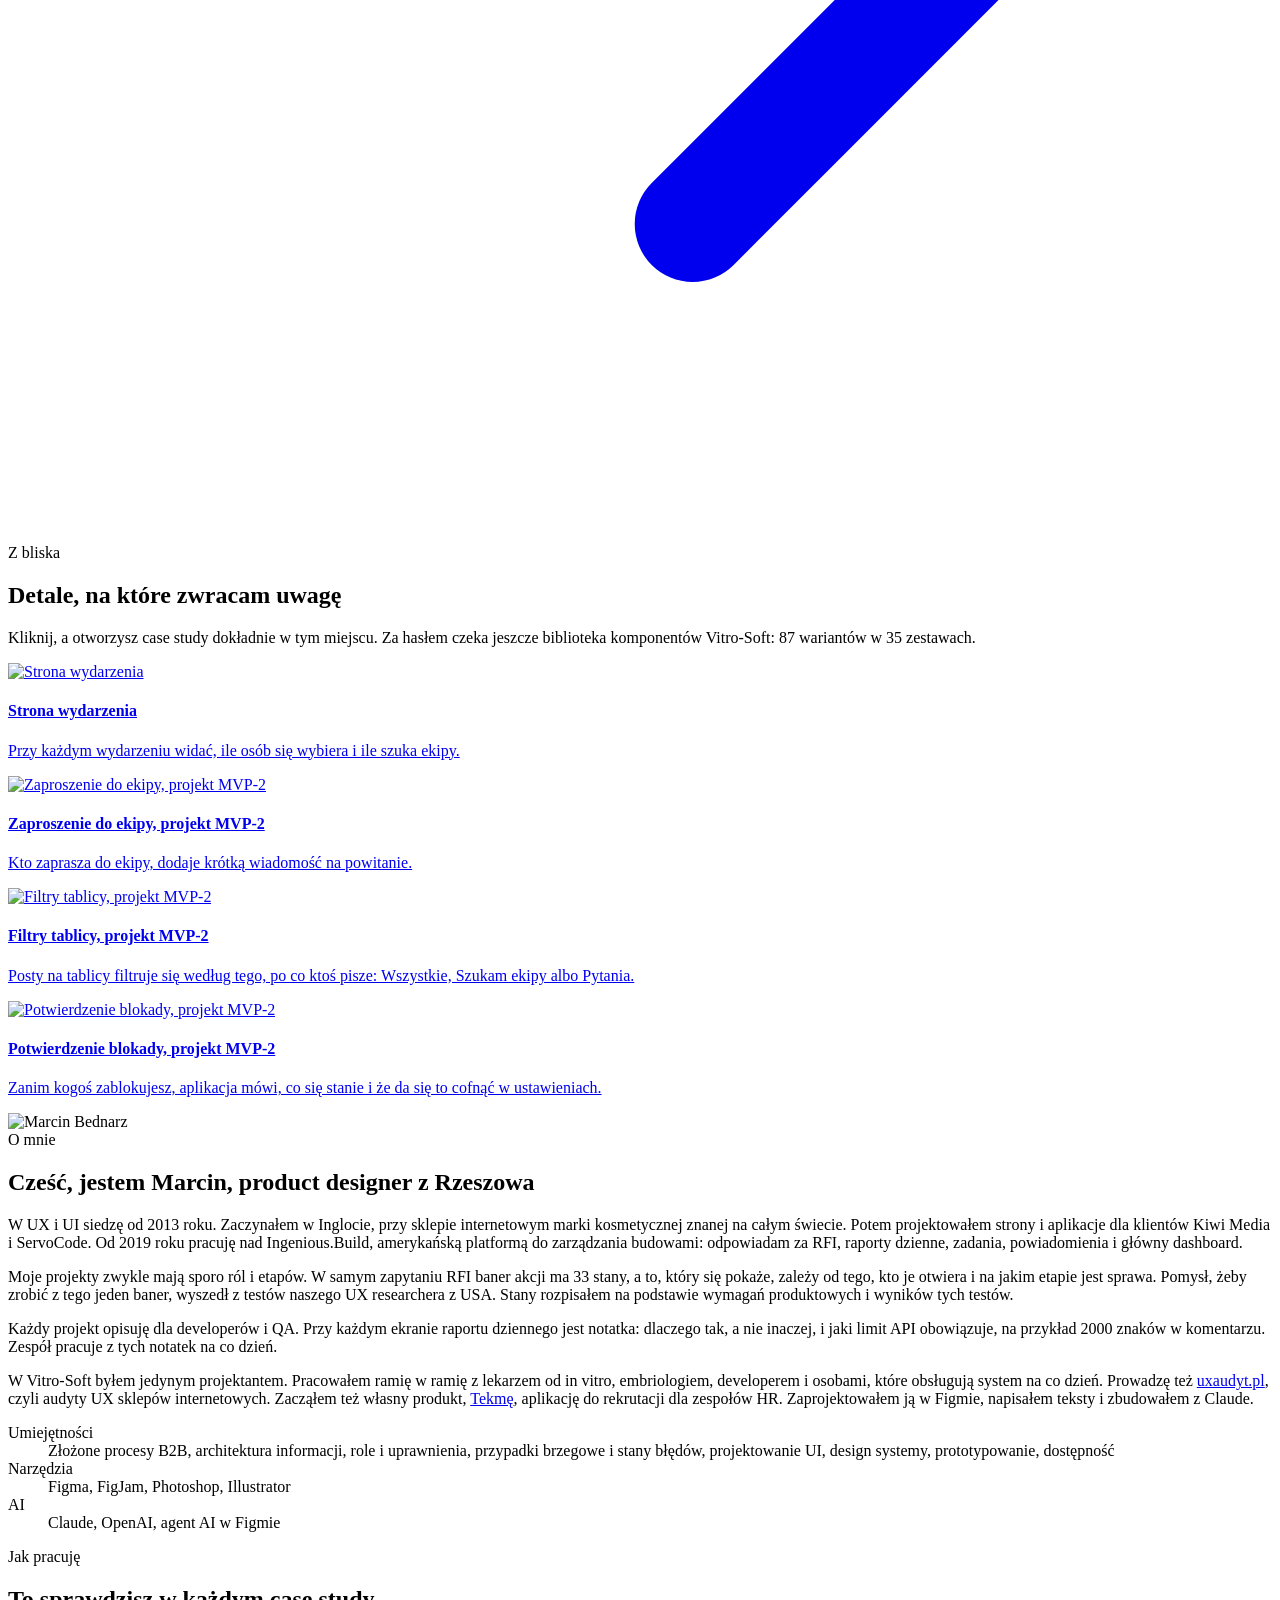
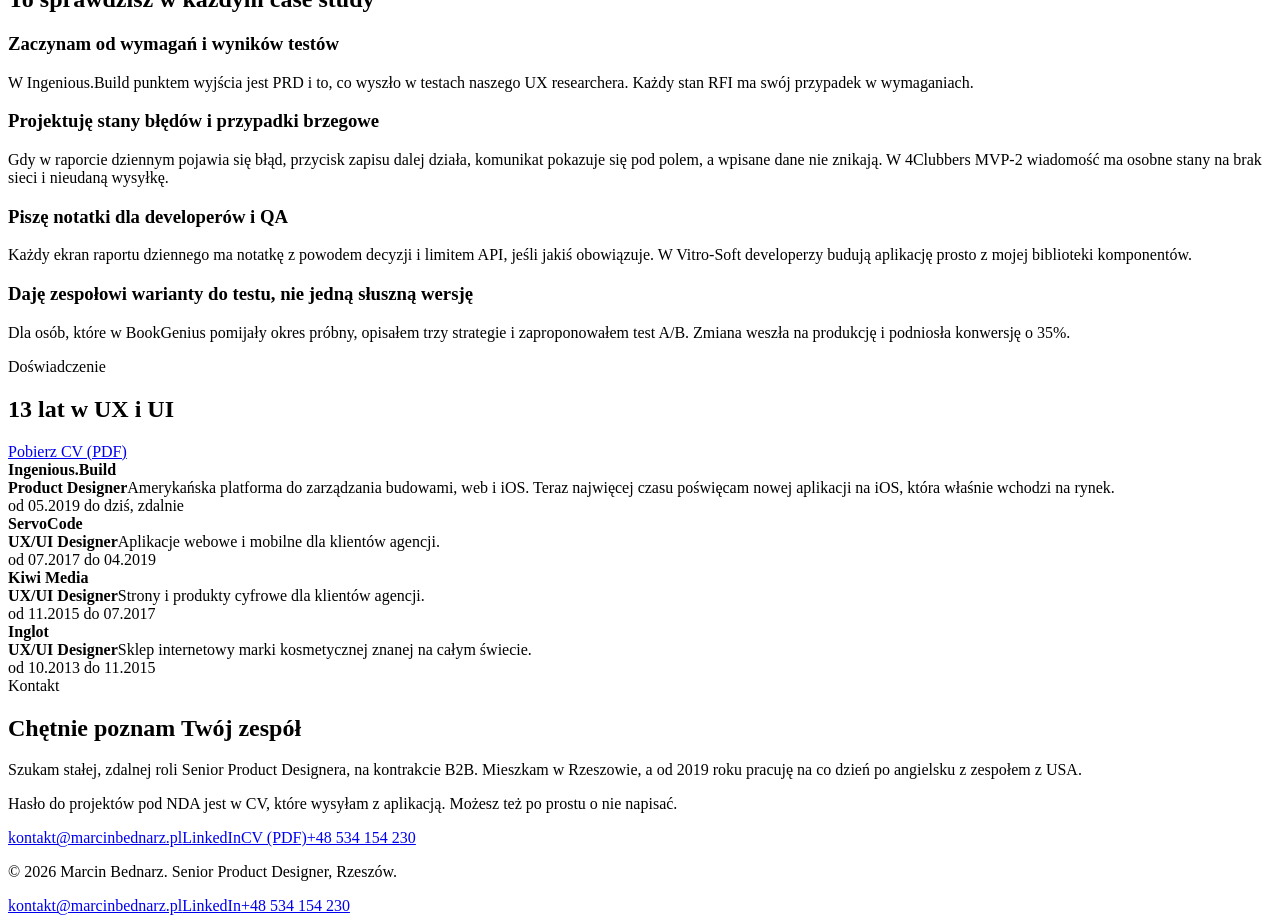
==== commit ef5720fb: "Add Tekma case study (EN/PL) as first project, new EN CV, Tekma in PL CV Co-Authored-By: Claude Fabl" ====
--- a/site/pl/index.html
+++ b/site/pl/index.html
@@ -23,13 +23,18 @@
 <header class="nav"><div class="wrap"><a class="logo" href="/pl/">Marcin Bednarz</a><nav aria-label="Main"><ul><li class="hide-m"><a href="#projekty">Projekty</a></li><li class="hide-m"><a href="#o-mnie">O mnie</a></li><li class="hide-m"><a href="/assets/Marcin-Bednarz-CV-PL.pdf">CV</a></li><li class="hide-m"><a href="#kontakt">Kontakt</a></li><li class="lang"><span class="seg pl" role="group" aria-label="Język / Language"><svg width="14" height="14" viewBox="0 0 24 24" fill="none" stroke="currentColor" stroke-width="1.8" aria-hidden="true"><circle cx="12" cy="12" r="9"/><path d="M3 12h18M12 3c2.5 2.7 3.8 5.7 3.8 9s-1.3 6.3-3.8 9c-2.5-2.7-3.8-5.7-3.8-9S9.5 5.7 12 3z"/></svg><a href="/">EN</a><a href="/pl/" aria-current="true">PL</a><i aria-hidden="true"></i></span></li><li class="cta"><a class="btn primary small" href="mailto:kontakt@marcinbednarz.pl">Napisz do mnie</a></li></ul></nav></div></header><main><section class="hero"><div class="mesh" aria-hidden="true"><i></i><i></i><i></i><i></i></div><div class="wrap stack">
 <span class="status reveal"><i></i>Otwarty na zdalną rolę Senior Product Designera</span>
 <h1 class="reveal">Senior Product Designer od złożonych aplikacji B2B</h1>
-<p class="lead reveal">Od 2019 roku projektuję Ingenious.Build, amerykańską platformę do zarządzania budowami, na web i iOS. Mam też na koncie aplikację dla klinik in vitro i aplikację do monitorowania magazynu. Najlepiej czuję się w procesach, w których nad jednym dokumentem pracuje kilka osób naraz, na przykład nad zapytaniem RFI.</p>
+<p class="lead reveal">Od 2019 roku projektuję Ingenious.Build, amerykańską platformę do zarządzania budowami, na web i iOS. Mam też na koncie aplikację dla klinik in vitro i aplikację do monitorowania magazynu. Najlepiej czuję się w procesach, w których nad jednym dokumentem pracuje kilka osób naraz, na przykład nad zapytaniem RFI. Po godzinach zbudowałem własny produkt, Tekmę, aplikację do rekrutacji dla zespołów HR, zaprojektowaną w Figmie i zbudowaną z Claude.</p>
 <div class="chips reveal"><span class="chip">13 lat w UX i UI</span><span class="chip">Rzeszów, praca zdalna</span><span class="chip">Kontrakt B2B</span><span class="chip">Na co dzień po angielsku, z zespołem z USA</span></div>
 <div class="btns reveal"><a class="btn primary" href="#projekty">Zobacz projekty</a><a class="btn" href="mailto:kontakt@marcinbednarz.pl">Napisz do mnie</a><a class="btn" href="https://www.linkedin.com/in/marcin-bednarz-a3328910a/" target="_blank" rel="noopener">LinkedIn</a><a class="btn" href="/assets/Marcin-Bednarz-CV-PL.pdf">CV (PDF)</a></div>
-</div></section><section class="strip" aria-label="Co dziś dzieje się z projektami"><div class="wrap"><div class="lbl"><span class="label">Co dziś dzieje się z projektami</span></div><ul><li><b>Aplikacja iOS Ingenious.Build</b><span><i class="dot amber"></i>właśnie wchodzi na rynek</span></li><li><b>Vitro-Soft</b><span><i class="dot"></i>pracuje w wybranych klinikach in vitro</span></li><li><b>4Clubbers</b><span><i class="dot"></i>na rynku, około 5000 kont</span></li><li><b>Aplikacja magazynowa</b><span><i class="dot"></i>w codziennym użyciu operatorów</span></li><li><b>Okres próbny w BookGenius</b><span><i class="dot"></i>wdrożony, konwersja wyżej o 35%</span></li></ul></div></section><section class="white" id="projekty"><div class="wrap">
+</div></section><section class="strip" aria-label="Co dziś dzieje się z projektami"><div class="wrap"><div class="lbl"><span class="label">Co dziś dzieje się z projektami</span></div><ul><li><b>Tekma</b><span><i class="dot amber"></i>mój własny produkt, wczesny dostęp</span></li><li><b>Aplikacja iOS Ingenious.Build</b><span><i class="dot amber"></i>właśnie wchodzi na rynek</span></li><li><b>Vitro-Soft</b><span><i class="dot"></i>pracuje w wybranych klinikach in vitro</span></li><li><b>4Clubbers</b><span><i class="dot"></i>na rynku, około 5000 kont</span></li><li><b>Aplikacja magazynowa</b><span><i class="dot"></i>w codziennym użyciu operatorów</span></li><li><b>Okres próbny w BookGenius</b><span><i class="dot"></i>wdrożony, konwersja wyżej o 35%</span></li></ul></div></section><section class="white" id="projekty"><div class="wrap">
 <div class="head"><div class="l"><span class="label">Wybrane projekty</span><h2>Produkty, które wyszły spod mojej ręki</h2></div>
 <div class="r"><p>Trzy projekty są pod NDA, więc otwiera je hasło. Jedno dla wszystkich trzech, znajdziesz je na pierwszej stronie CV, które wysyłam z aplikacją. Wpisujesz je raz na wizytę. Nie masz hasła? Napisz, a podeślę.</p><a class="ulink" href="mailto:kontakt@marcinbednarz.pl?subject=Has%C5%82o%20do%20marcinbednarz.pl">Poproś o hasło</a></div></div>
-<div class="works"><a class="pcard reveal" href="/pl/work/ingenious-build/"><div class="pc-text">
+<div class="works"><a class="pcard reveal" href="/pl/work/tekma/"><div class="pc-text">
+<span class="label">Tekma, mój własny produkt, założyciel i projektant, aplikacja webowa dla zespołów HR</span>
+<h3>Aplikacja do rekrutacji, w której decyzja opiera się na tym, co kandydat powiedział</h3><p>Mój własny produkt, od zera, zbudowany z Claude: rubryki, dwie niezależne oceny przed decyzją, notatnik AI, portal kandydata i plan 90 dni po ofercie.</p>
+<div class="pc-tags"><span class="tag">Bez hasła</span><span class="tag"><i class="dot amber"></i>Wczesny dostęp na tekma.app</span></div>
+<div class="pc-foot"><span class="more">Zobacz case study<svg class="ico" viewBox="0 0 24 24" fill="none" stroke="currentColor" stroke-width="2.2" stroke-linecap="round" stroke-linejoin="round" aria-hidden="true"><path d="M5 12h13M13 6l6 6-6 6"/></svg></span><span class="muted">Pełne case study</span></div>
+</div><div class="pc-cover img"><img src="/assets/img/tekma/01-dashboard.webp" width="1600" height="1294" alt="Pulpit Tekmy: najbliższe rozmowy, lista spraw wymagających uwagi i każde otwarte stanowisko jako lejek. Dane przykładowe." loading="lazy"></div></a><a class="pcard reveal" href="/pl/work/ingenious-build/"><div class="pc-text">
 <span class="label">Ingenious.Build, Product Designer od 2019, aplikacja iOS, budownictwo</span>
 <h3>RFI i raporty dzienne w aplikacji iOS dla budowlanki</h3><p>Dla nowej aplikacji na iOS zaprojektowałem jeden baner akcji RFI, który obsługuje 33 stany, i jeden wzorzec dla 10 kategorii raportu dziennego. Oba pomysły wzięły się z testów, które prowadził nasz UX researcher. Do tego 179 ekranów opisanych tak, żeby developerzy nie musieli o nic dopytywać.</p>
 <div class="pc-tags"><span class="tag"><svg class="ico" viewBox="0 0 24 24" fill="none" stroke="currentColor" stroke-width="2" stroke-linecap="round" stroke-linejoin="round" aria-hidden="true"><rect x="4.5" y="10.5" width="15" height="10" rx="2.5"/><path d="M8 10.5V7.5a4 4 0 0 1 8 0v3"/></svg>NDA, chronione hasłem</span><span class="tag"><i class="dot amber"></i>Wchodzi na rynek</span></div>
@@ -55,7 +60,7 @@
 <div class="pc-tags"><span class="tag">Bez hasła</span><span class="tag"><i class="dot"></i>Wdrożone, konwersja wyżej o 35%</span></div></div>
 <span class="more">Czytaj więcej<svg class="ico" viewBox="0 0 24 24" fill="none" stroke="currentColor" stroke-width="2.2" stroke-linecap="round" stroke-linejoin="round" aria-hidden="true"><path d="M5 12h13M13 6l6 6-6 6"/></svg></span></a></div></section><section><div class="wrap"><div class="head"><div class="l"><span class="label">Z bliska</span><h2>Detale, na które zwracam uwagę</h2></div><div class="r"><p>Kliknij, a otworzysz case study dokładnie w tym miejscu. Za hasłem czeka jeszcze biblioteka komponentów Vitro-Soft: 87 wariantów w 35 zestawach.</p></div></div><div class="tiles"><a class="tile reveal" href="/pl/work/4clubbers/#summary"><div class="ti"><img src="/assets/img/tile-1-pl.jpg" width="539" height="675" alt="Strona wydarzenia" loading="lazy"></div><h4>Strona wydarzenia</h4><p>Przy każdym wydarzeniu widać, ile osób się wybiera i ile szuka ekipy.</p></a><a class="tile reveal" href="/pl/work/4clubbers/#find-a-crew"><div class="ti"><img src="/assets/img/tile-2-pl.jpg" width="440" height="550" alt="Zaproszenie do ekipy, projekt MVP-2" loading="lazy"></div><h4>Zaproszenie do ekipy, projekt MVP-2</h4><p>Kto zaprasza do ekipy, dodaje krótką wiadomość na powitanie.</p></a><a class="tile reveal" href="/pl/work/4clubbers/#event-board"><div class="ti"><img src="/assets/img/tile-3-pl.jpg" width="440" height="550" alt="Filtry tablicy, projekt MVP-2" loading="lazy"></div><h4>Filtry tablicy, projekt MVP-2</h4><p>Posty na tablicy filtruje się według tego, po co ktoś pisze: Wszystkie, Szukam ekipy albo Pytania.</p></a><a class="tile reveal" href="/pl/work/4clubbers/#safety"><div class="ti"><img src="/assets/img/tile-4-pl.jpg" width="418" height="550" alt="Potwierdzenie blokady, projekt MVP-2" loading="lazy"></div><h4>Potwierdzenie blokady, projekt MVP-2</h4><p>Zanim kogoś zablokujesz, aplikacja mówi, co się stanie i że da się to cofnąć w ustawieniach.</p></a></div></div></section><section class="dark" id="o-mnie"><div class="wrap about">
 <img class="reveal" src="/assets/img/photo.jpg" width="960" height="1200" loading="lazy" alt="Marcin Bednarz">
-<div class="t reveal"><span class="label">O mnie</span><h2>Cześć, jestem Marcin, product designer z Rzeszowa</h2><p>W UX i UI siedzę od 2013 roku. Zaczynałem w Inglocie, przy sklepie internetowym marki kosmetycznej znanej na całym świecie. Potem projektowałem strony i aplikacje dla klientów Kiwi Media i ServoCode. Od 2019 roku pracuję nad Ingenious.Build, amerykańską platformą do zarządzania budowami: odpowiadam za RFI, raporty dzienne, zadania, powiadomienia i główny dashboard.</p><p>Moje projekty zwykle mają sporo ról i etapów. W samym zapytaniu RFI baner akcji ma 33 stany, a to, który się pokaże, zależy od tego, kto je otwiera i na jakim etapie jest sprawa. Pomysł, żeby zrobić z tego jeden baner, wyszedł z testów naszego UX researchera z USA. Stany rozpisałem na podstawie wymagań produktowych i wyników tych testów.</p><p>Każdy projekt opisuję dla developerów i QA. Przy każdym ekranie raportu dziennego jest notatka: dlaczego tak, a nie inaczej, i jaki limit API obowiązuje, na przykład 2000 znaków w komentarzu. Zespół pracuje z tych notatek na co dzień.</p><p>W Vitro-Soft byłem jedynym projektantem. Pracowałem ramię w ramię z lekarzem od in vitro, embriologiem, developerem i osobami, które obsługują system na co dzień. Prowadzę też <a class="ulink" href="https://www.uxaudyt.pl" target="_blank" rel="noopener">uxaudyt.pl</a>, czyli audyty UX sklepów internetowych.</p><dl class="rows"><div><dt>Umiejętności</dt><dd>Złożone procesy B2B, architektura informacji, role i uprawnienia, przypadki brzegowe i stany błędów, projektowanie UI, design systemy, prototypowanie, dostępność</dd></div><div><dt>Narzędzia</dt><dd>Figma, FigJam, Photoshop, Illustrator</dd></div><div><dt>AI</dt><dd>Claude, OpenAI, agent AI w Figmie</dd></div></dl></div>
+<div class="t reveal"><span class="label">O mnie</span><h2>Cześć, jestem Marcin, product designer z Rzeszowa</h2><p>W UX i UI siedzę od 2013 roku. Zaczynałem w Inglocie, przy sklepie internetowym marki kosmetycznej znanej na całym świecie. Potem projektowałem strony i aplikacje dla klientów Kiwi Media i ServoCode. Od 2019 roku pracuję nad Ingenious.Build, amerykańską platformą do zarządzania budowami: odpowiadam za RFI, raporty dzienne, zadania, powiadomienia i główny dashboard.</p><p>Moje projekty zwykle mają sporo ról i etapów. W samym zapytaniu RFI baner akcji ma 33 stany, a to, który się pokaże, zależy od tego, kto je otwiera i na jakim etapie jest sprawa. Pomysł, żeby zrobić z tego jeden baner, wyszedł z testów naszego UX researchera z USA. Stany rozpisałem na podstawie wymagań produktowych i wyników tych testów.</p><p>Każdy projekt opisuję dla developerów i QA. Przy każdym ekranie raportu dziennego jest notatka: dlaczego tak, a nie inaczej, i jaki limit API obowiązuje, na przykład 2000 znaków w komentarzu. Zespół pracuje z tych notatek na co dzień.</p><p>W Vitro-Soft byłem jedynym projektantem. Pracowałem ramię w ramię z lekarzem od in vitro, embriologiem, developerem i osobami, które obsługują system na co dzień. Prowadzę też <a class="ulink" href="https://www.uxaudyt.pl" target="_blank" rel="noopener">uxaudyt.pl</a>, czyli audyty UX sklepów internetowych. Zacząłem też własny produkt, <a class="ulink" href="/pl/work/tekma/">Tekmę</a>, aplikację do rekrutacji dla zespołów HR. Zaprojektowałem ją w Figmie, napisałem teksty i zbudowałem z Claude.</p><dl class="rows"><div><dt>Umiejętności</dt><dd>Złożone procesy B2B, architektura informacji, role i uprawnienia, przypadki brzegowe i stany błędów, projektowanie UI, design systemy, prototypowanie, dostępność</dd></div><div><dt>Narzędzia</dt><dd>Figma, FigJam, Photoshop, Illustrator</dd></div><div><dt>AI</dt><dd>Claude, OpenAI, agent AI w Figmie</dd></div></dl></div>
 </div></section><section><div class="wrap"><div class="head"><div class="l"><span class="label">Jak pracuję</span><h2>To sprawdzisz w każdym case study</h2></div></div><div class="grid2"><div class="box reveal"><h3>Zaczynam od wymagań i wyników testów</h3><p>W Ingenious.Build punktem wyjścia jest PRD i to, co wyszło w testach naszego UX researchera. Każdy stan RFI ma swój przypadek w wymaganiach.</p></div><div class="box reveal"><h3>Projektuję stany błędów i przypadki brzegowe</h3><p>Gdy w raporcie dziennym pojawia się błąd, przycisk zapisu dalej działa, komunikat pokazuje się pod polem, a wpisane dane nie znikają. W 4Clubbers MVP-2 wiadomość ma osobne stany na brak sieci i nieudaną wysyłkę.</p></div><div class="box reveal"><h3>Piszę notatki dla developerów i QA</h3><p>Każdy ekran raportu dziennego ma notatkę z powodem decyzji i limitem API, jeśli jakiś obowiązuje. W Vitro-Soft developerzy budują aplikację prosto z mojej biblioteki komponentów.</p></div><div class="box reveal"><h3>Daję zespołowi warianty do testu, nie jedną słuszną wersję</h3><p>Dla osób, które w BookGenius pomijały okres próbny, opisałem trzy strategie i zaproponowałem test A/B. Zmiana weszła na produkcję i podniosła konwersję o 35%.</p></div></div></div></section><section class="white"><div class="wrap"><div class="head"><div class="l"><span class="label">Doświadczenie</span><h2>13 lat w UX i UI</h2></div><a class="btn" href="/assets/Marcin-Bednarz-CV-PL.pdf">Pobierz CV (PDF)</a></div><div class="xp"><div class="reveal"><b>Ingenious.Build</b><div class="r"><strong>Product Designer</strong><span>Amerykańska platforma do zarządzania budowami, web i iOS. Teraz najwięcej czasu poświęcam nowej aplikacji na iOS, która właśnie wchodzi na rynek.</span></div><span class="when">od 05.2019 do dziś, zdalnie</span></div><div class="reveal"><b>ServoCode</b><div class="r"><strong>UX/UI Designer</strong><span>Aplikacje webowe i mobilne dla klientów agencji.</span></div><span class="when">od 07.2017 do 04.2019</span></div><div class="reveal"><b>Kiwi Media</b><div class="r"><strong>UX/UI Designer</strong><span>Strony i produkty cyfrowe dla klientów agencji.</span></div><span class="when">od 11.2015 do 07.2017</span></div><div class="reveal"><b>Inglot</b><div class="r"><strong>UX/UI Designer</strong><span>Sklep internetowy marki kosmetycznej znanej na całym świecie.</span></div><span class="when">od 10.2013 do 11.2015</span></div></div></div></section><section class="contact" id="kontakt"><div class="mesh" aria-hidden="true"><i></i><i></i><i></i><i></i></div><div class="wrap stack"><span class="label">Kontakt</span><h2>Chętnie poznam Twój zespół</h2><div class="stack-sm"><p class="lead">Szukam stałej, zdalnej roli Senior Product Designera, na kontrakcie B2B. Mieszkam w Rzeszowie, a od 2019 roku pracuję na co dzień po angielsku z zespołem z USA.</p><p class="lead">Hasło do projektów pod NDA jest w CV, które wysyłam z aplikacją. Możesz też po prostu o nie napisać.</p></div><div class="btns" style="gap:14px 24px"><a class="btn primary" href="mailto:kontakt@marcinbednarz.pl">kontakt@marcinbednarz.pl</a><a class="ulink" href="https://www.linkedin.com/in/marcin-bednarz-a3328910a/" target="_blank" rel="noopener">LinkedIn</a><a class="ulink" href="/assets/Marcin-Bednarz-CV-PL.pdf">CV (PDF)</a><a class="ulink" href="tel:+48534154230">+48 534 154 230</a></div></div></section></main><footer><div class="wrap"><p>© 2026 Marcin Bednarz. Senior Product Designer, Rzeszów.</p><div class="fl"><a href="mailto:kontakt@marcinbednarz.pl">kontakt@marcinbednarz.pl</a><a href="https://www.linkedin.com/in/marcin-bednarz-a3328910a/" target="_blank" rel="noopener">LinkedIn</a><a href="tel:+48534154230">+48 534 154 230</a></div></div></footer>
 <script>
 (function(){var t=document.querySelector('.car-track');if(!t)return;var d=false,x=0,s=0;t.addEventListener('pointerdown',function(e){d=true;x=e.clientX;s=t.scrollLeft;t.classList.add('dragging')});window.addEventListener('pointermove',function(e){if(!d)return;t.scrollLeft=s-(e.clientX-x)});window.addEventListener('pointerup',function(){d=false;t.classList.remove('dragging')});t.addEventListener('dragstart',function(e){e.preventDefault()})})();
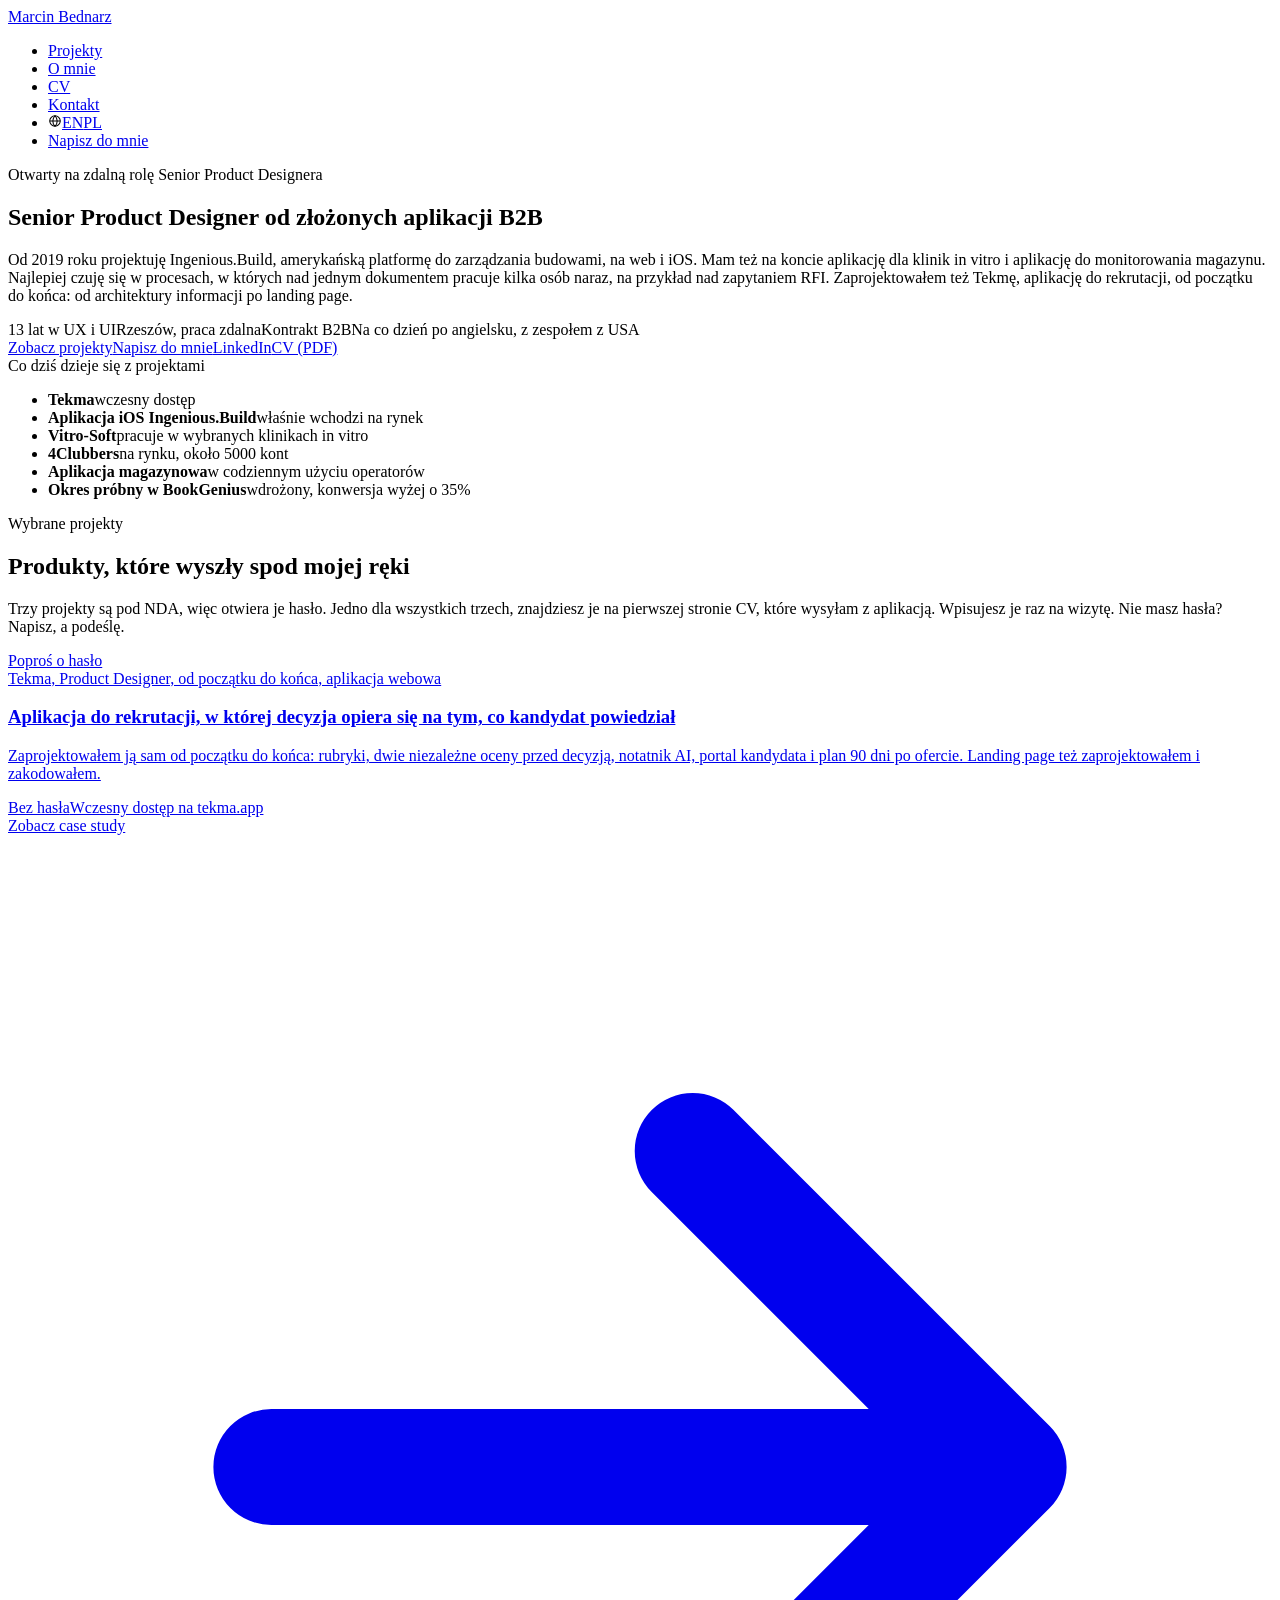
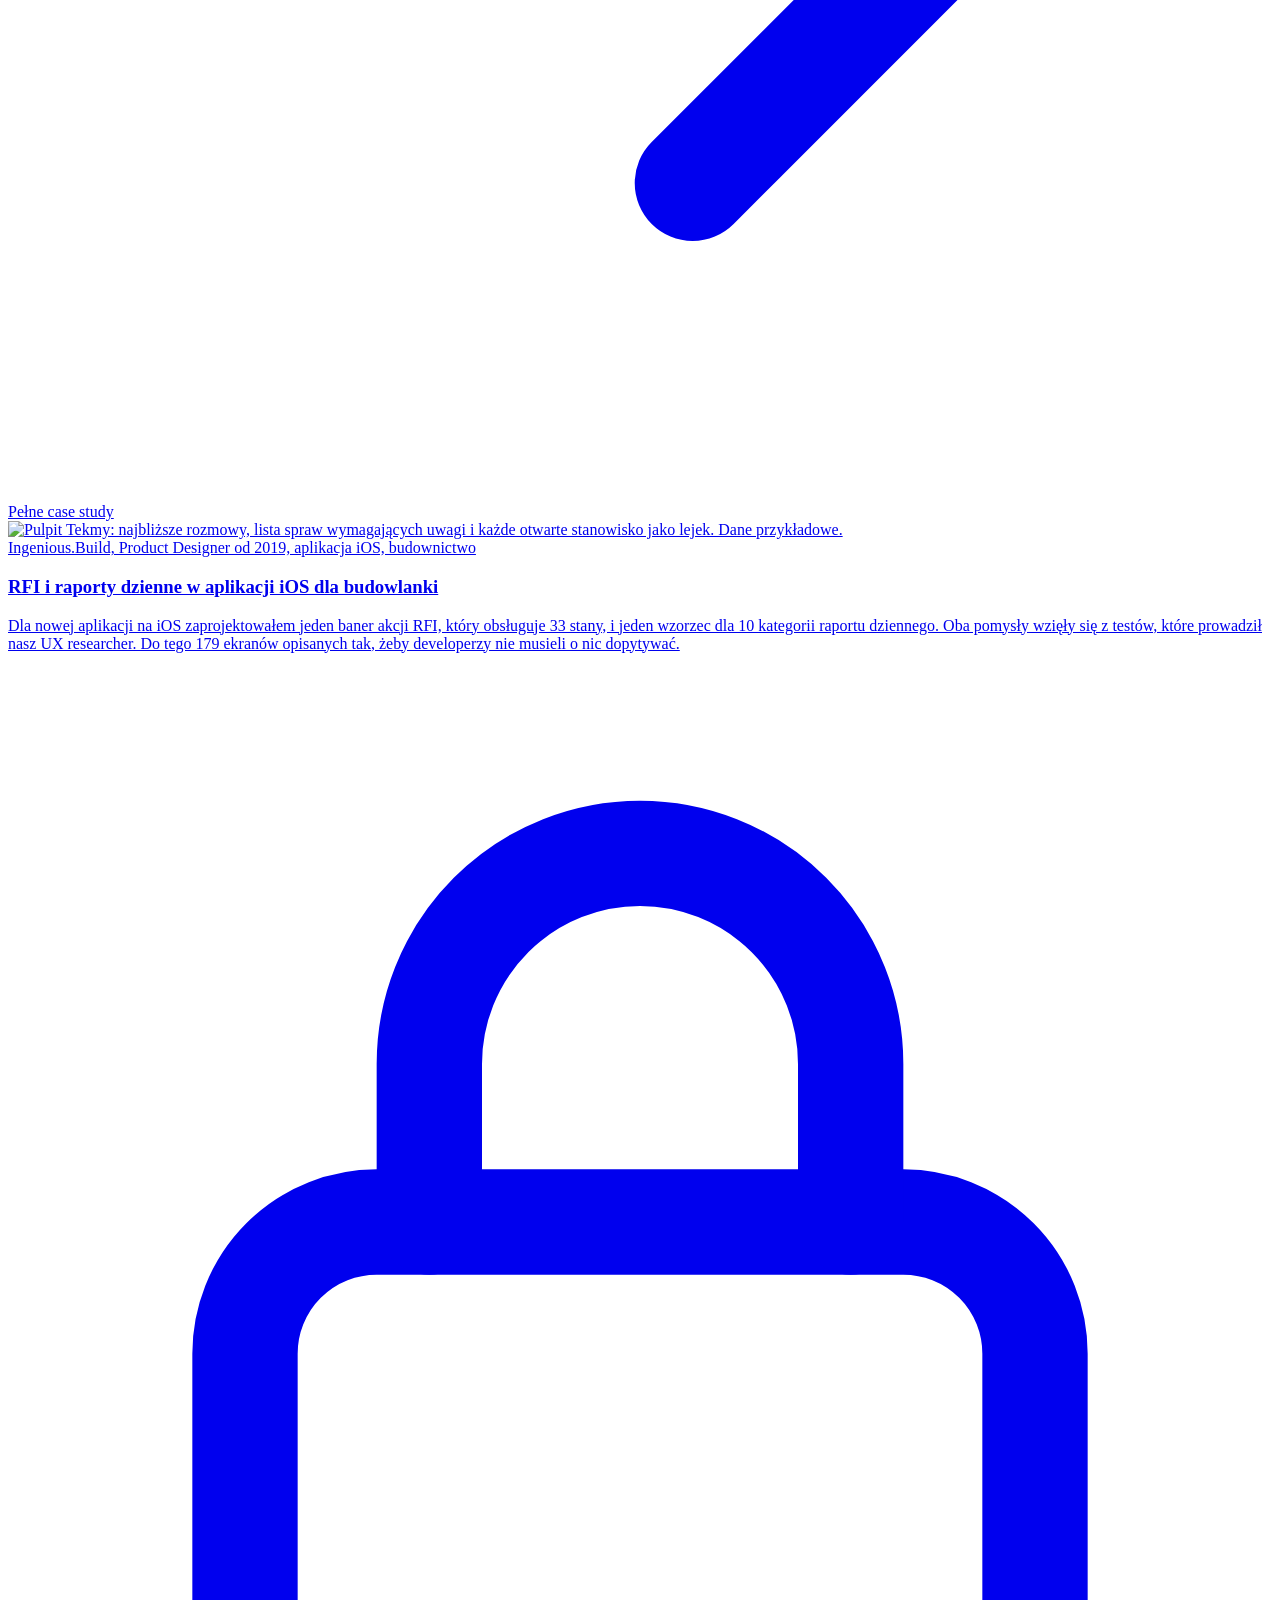
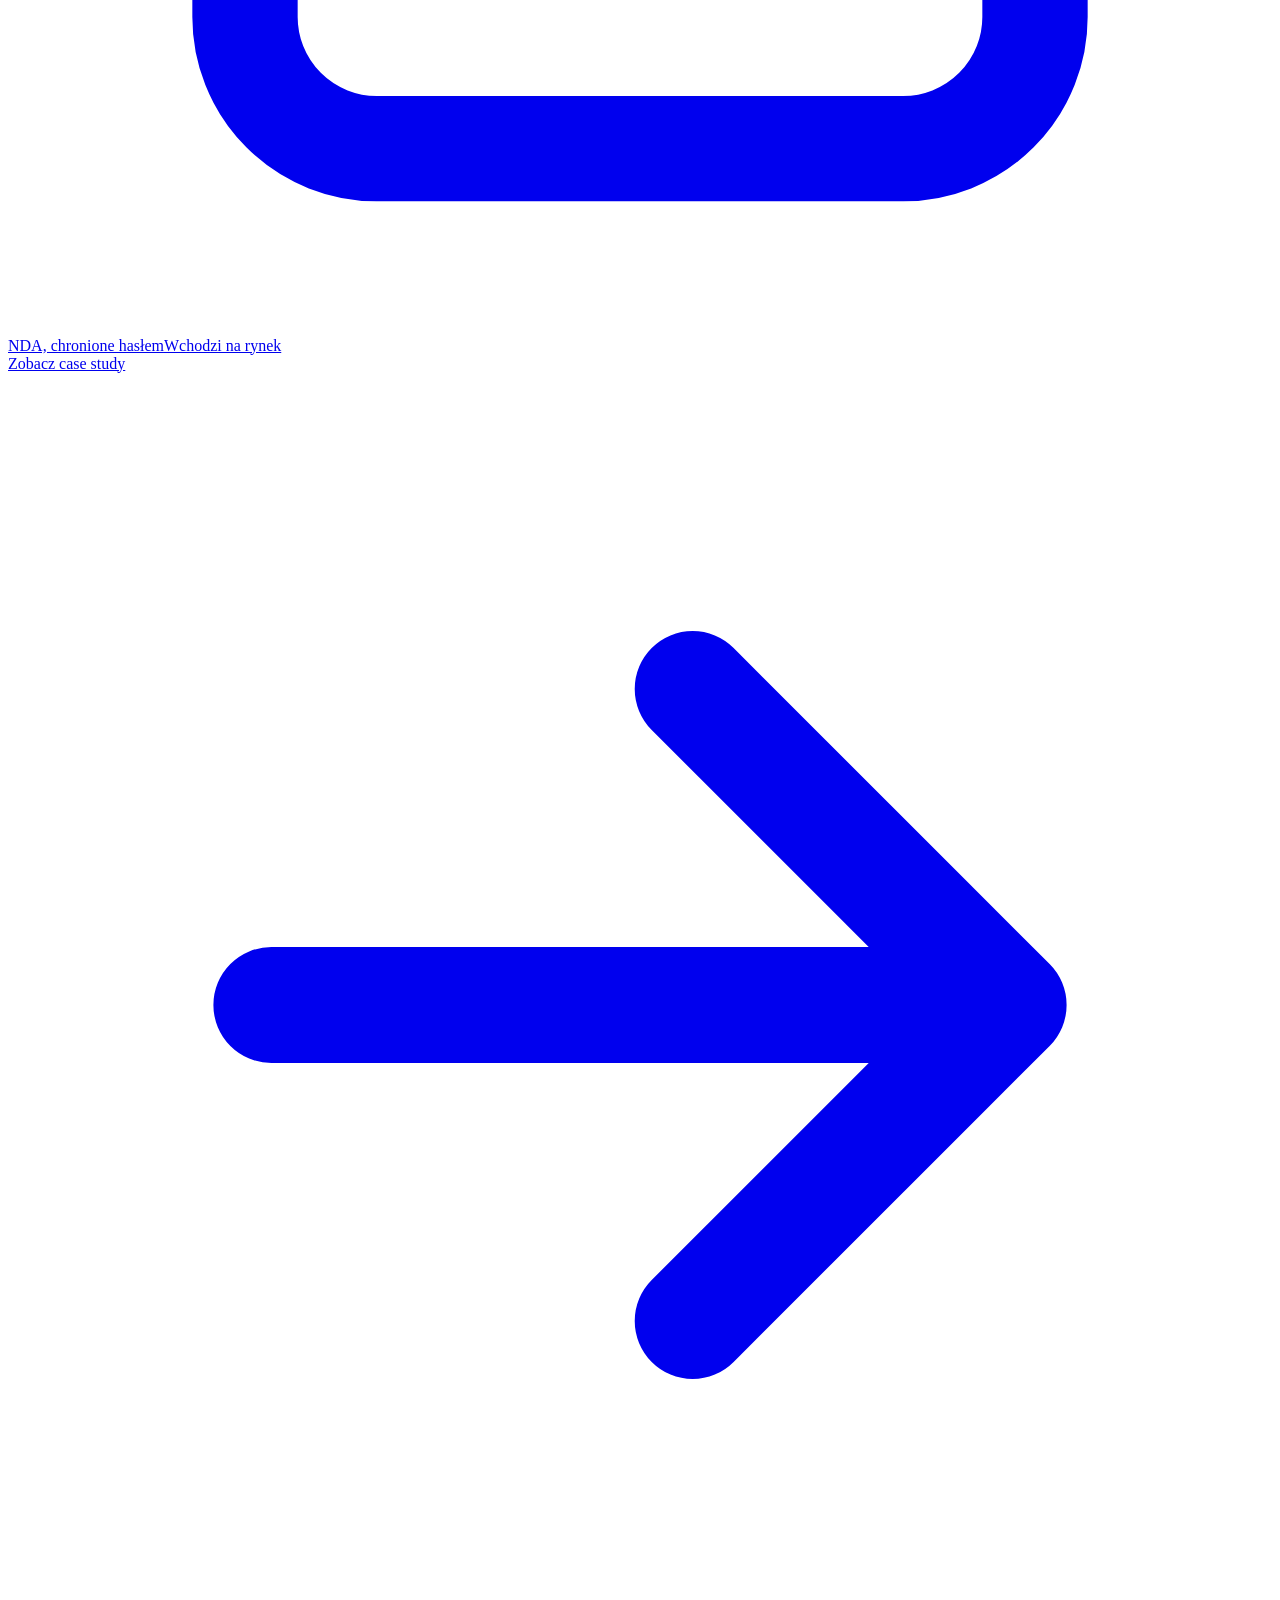
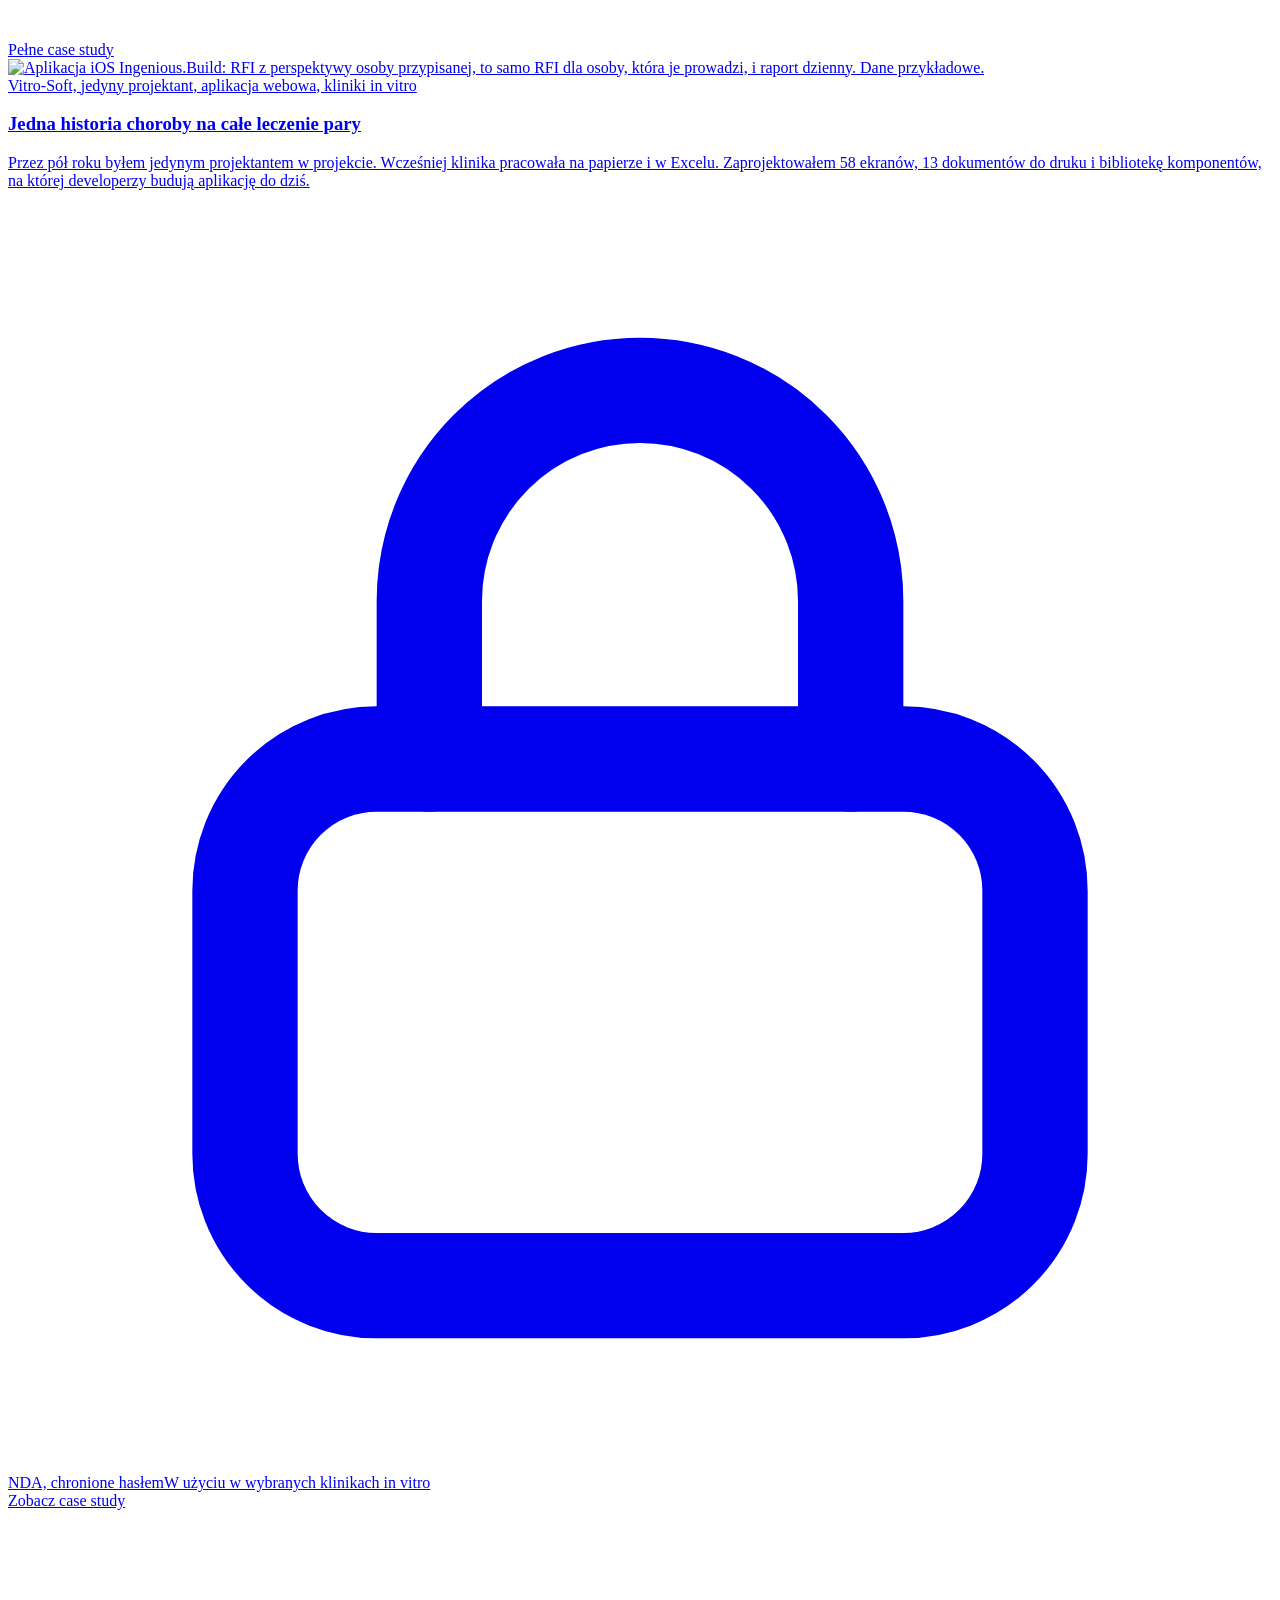
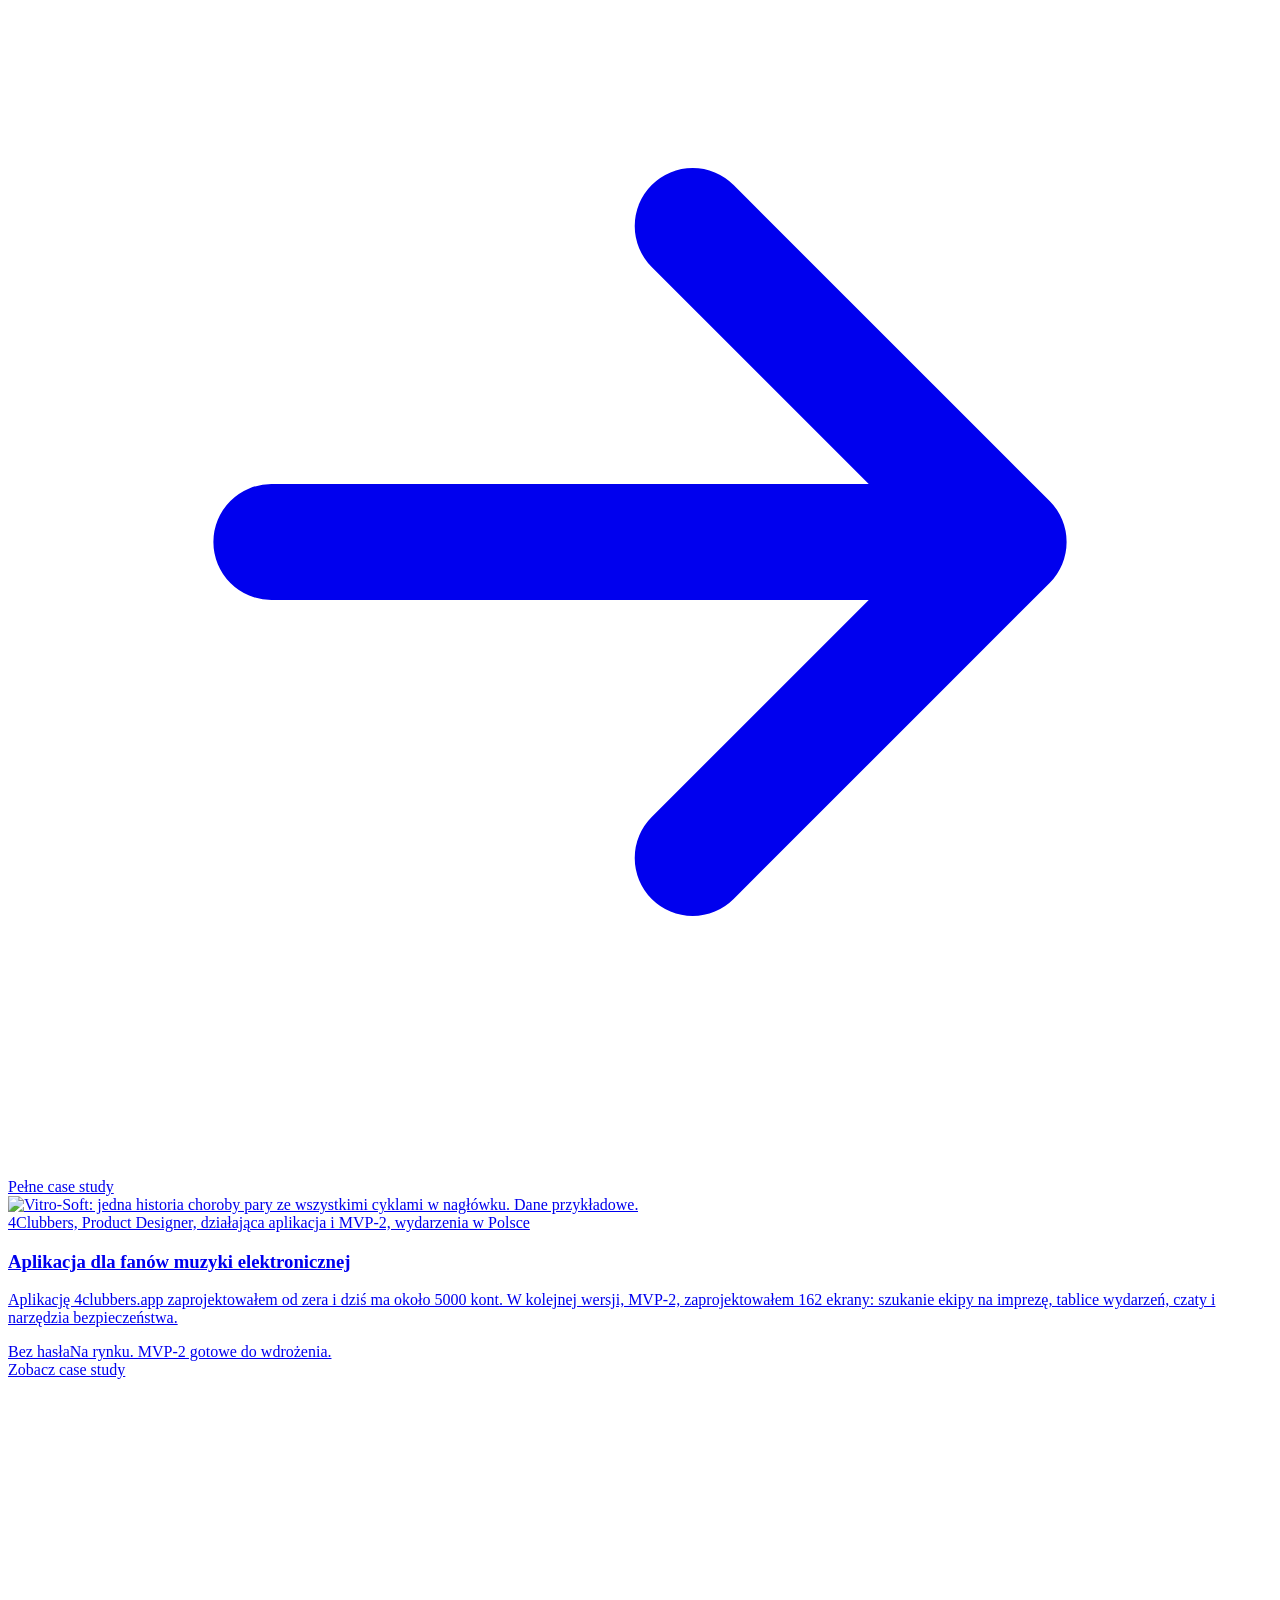
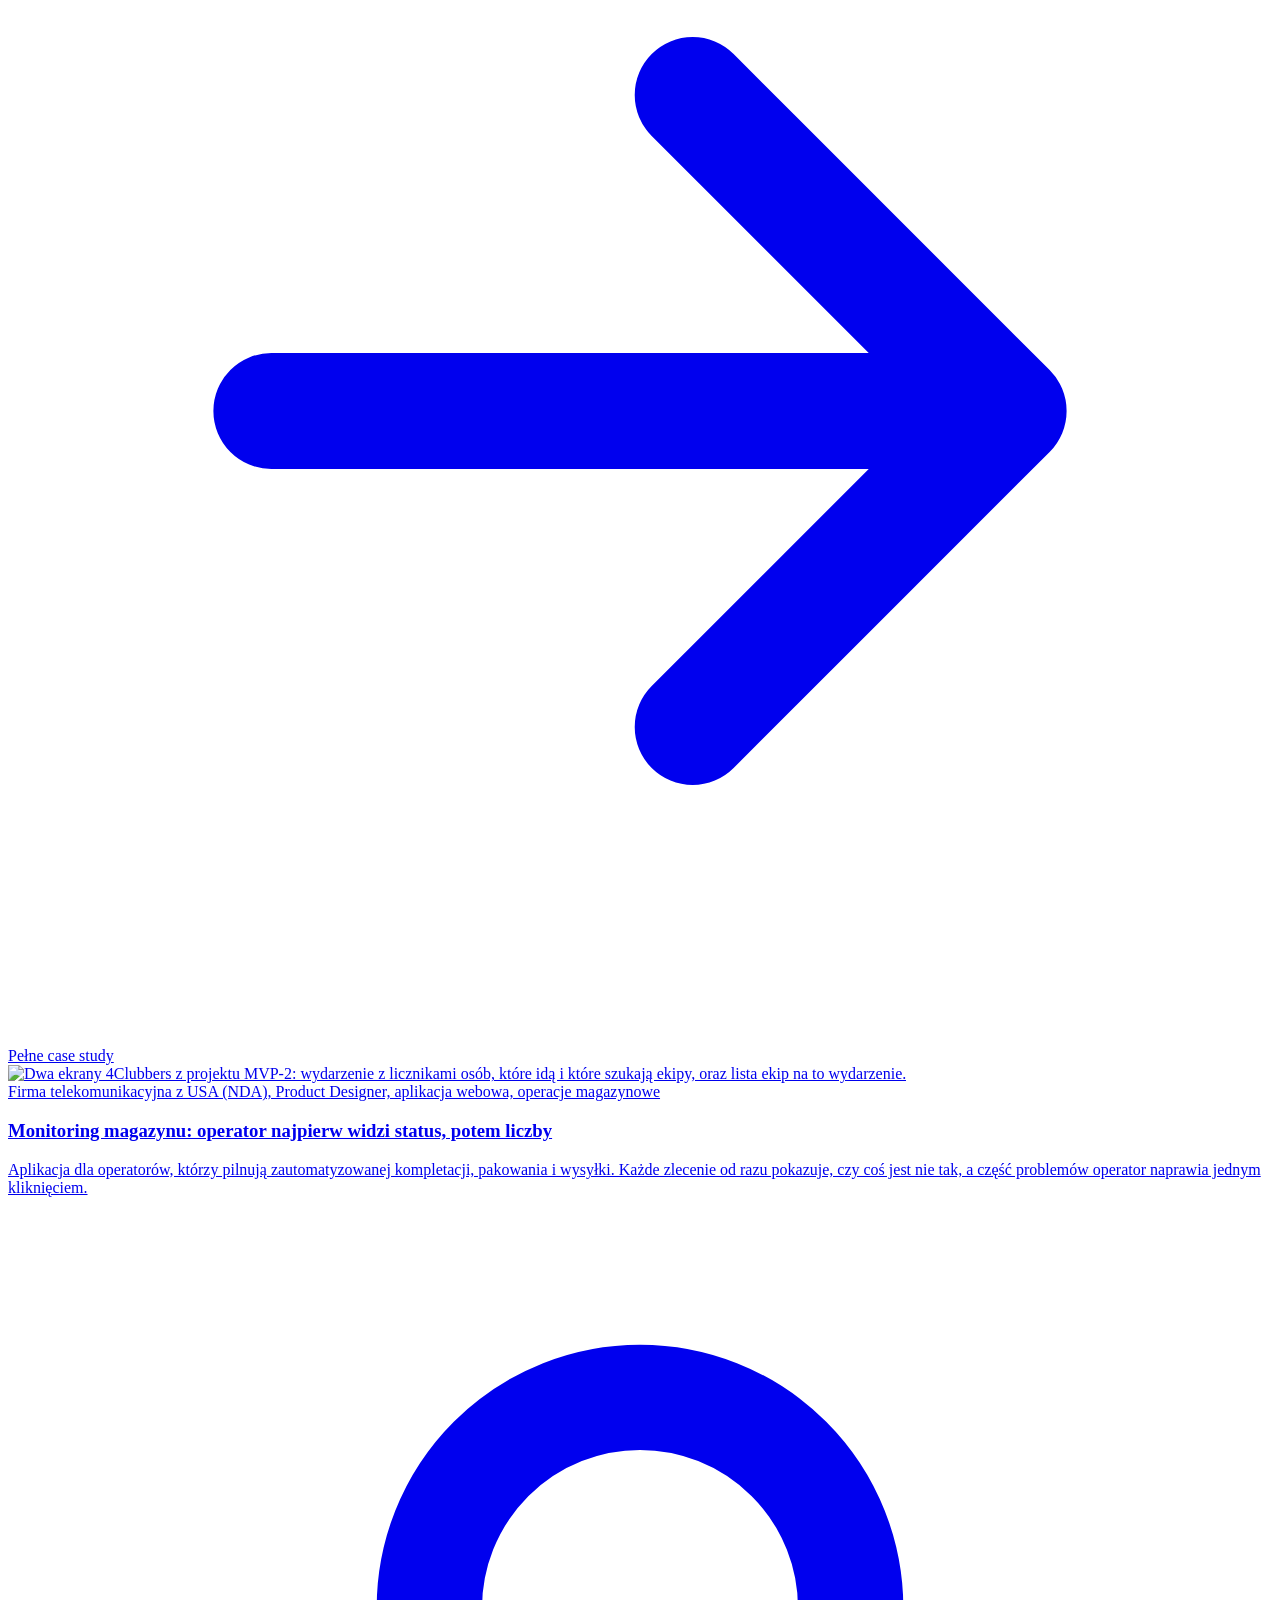
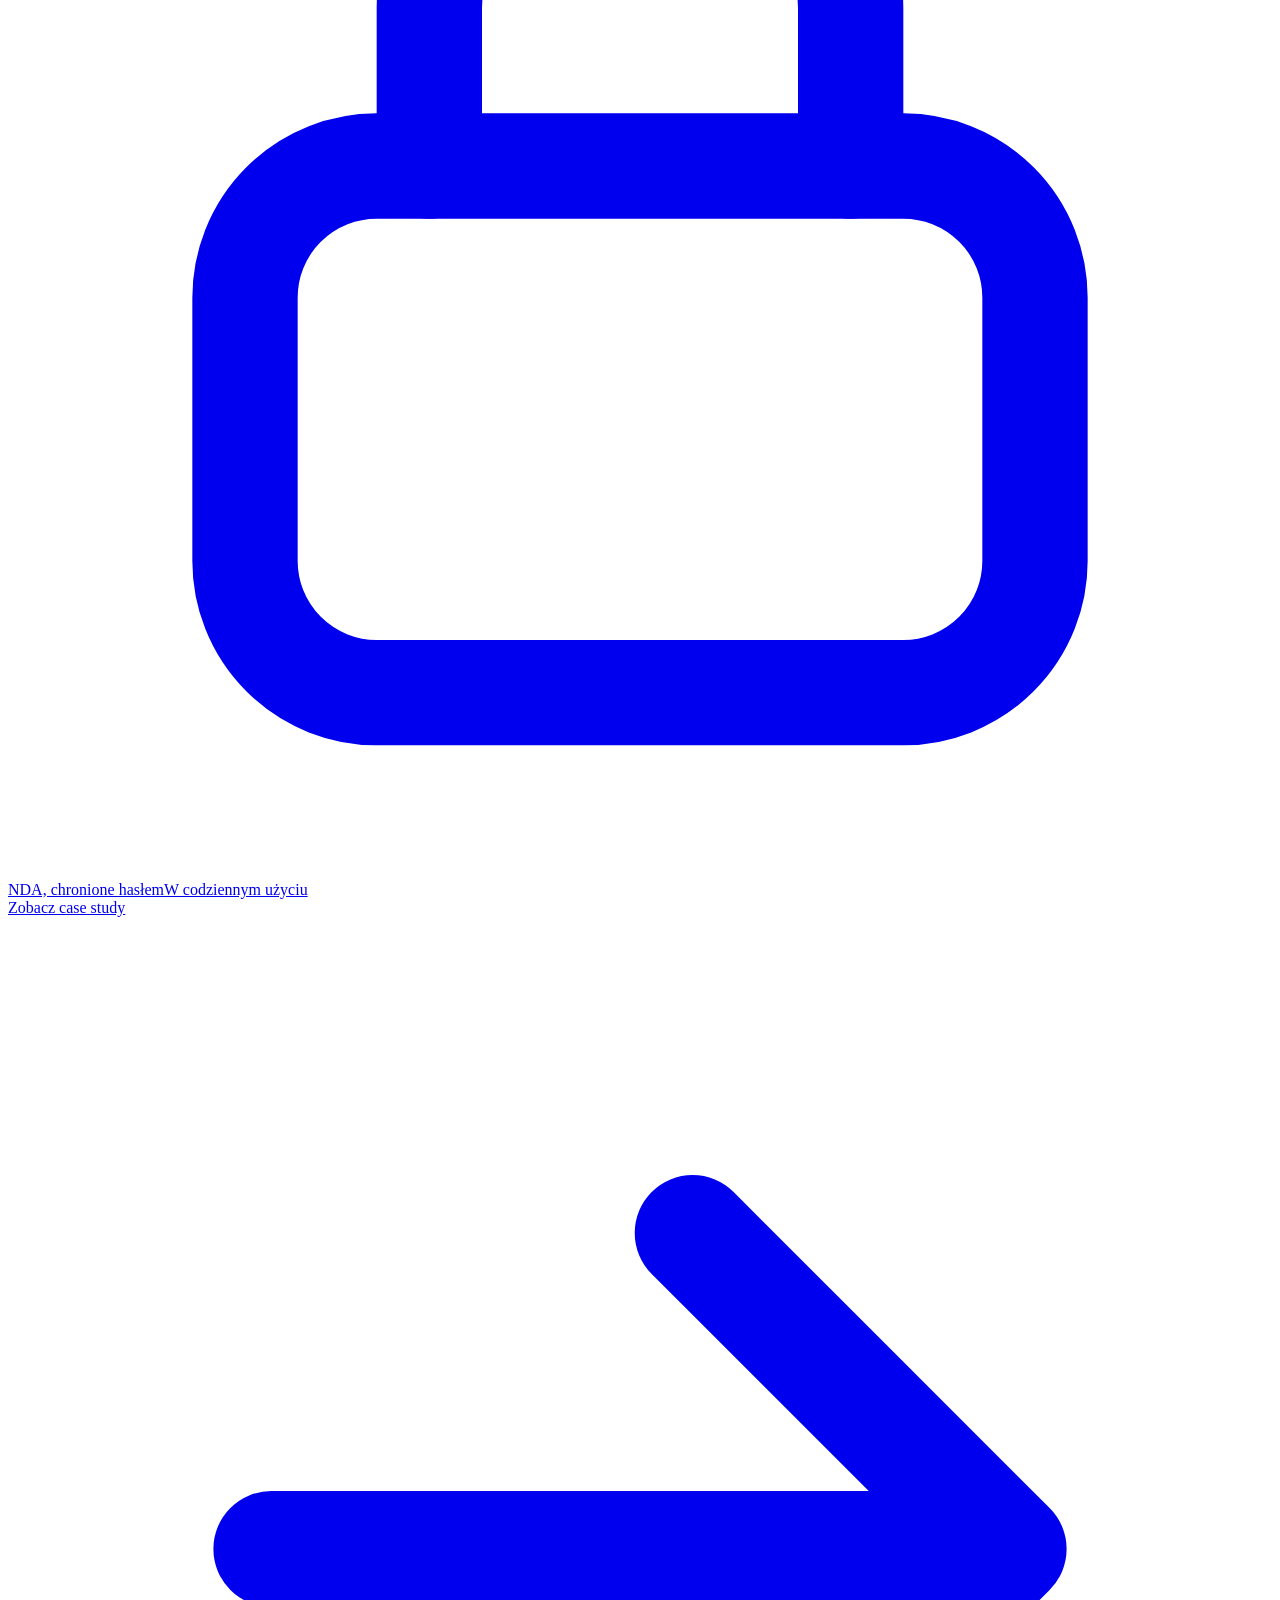
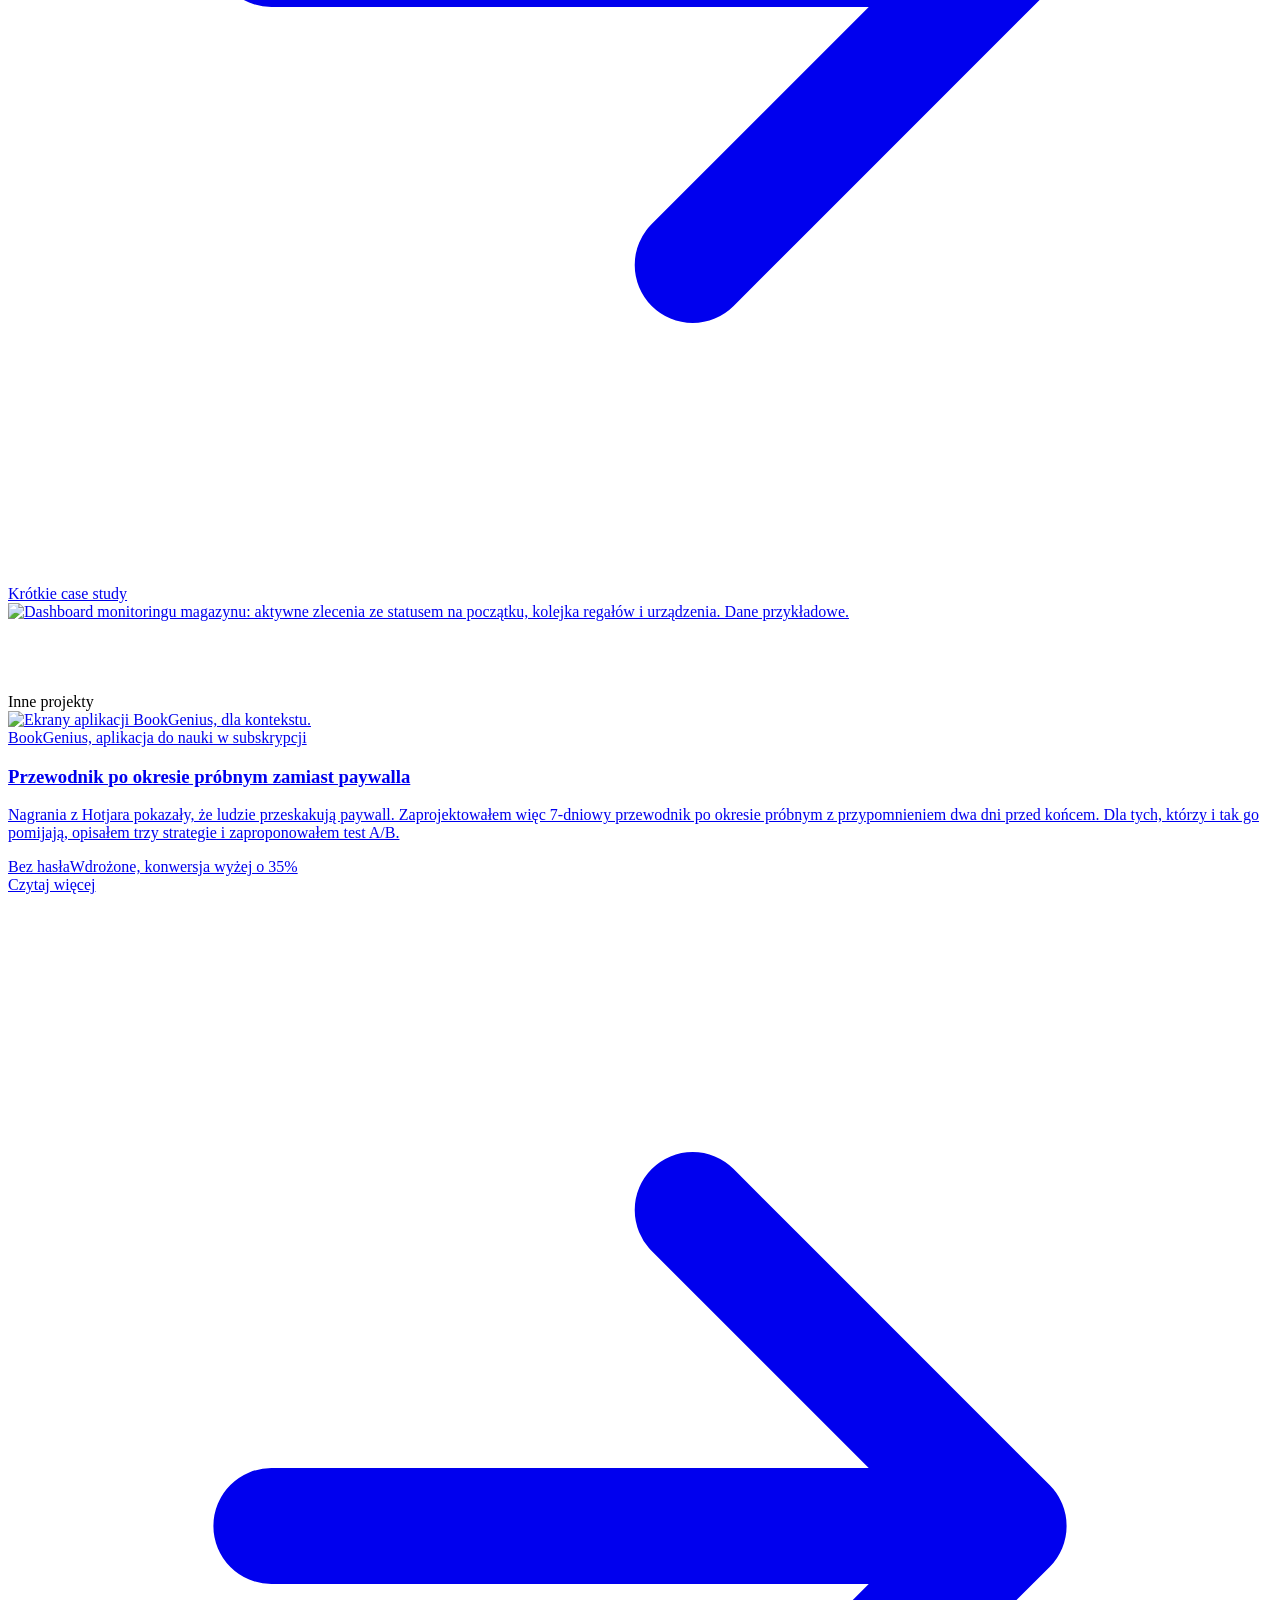
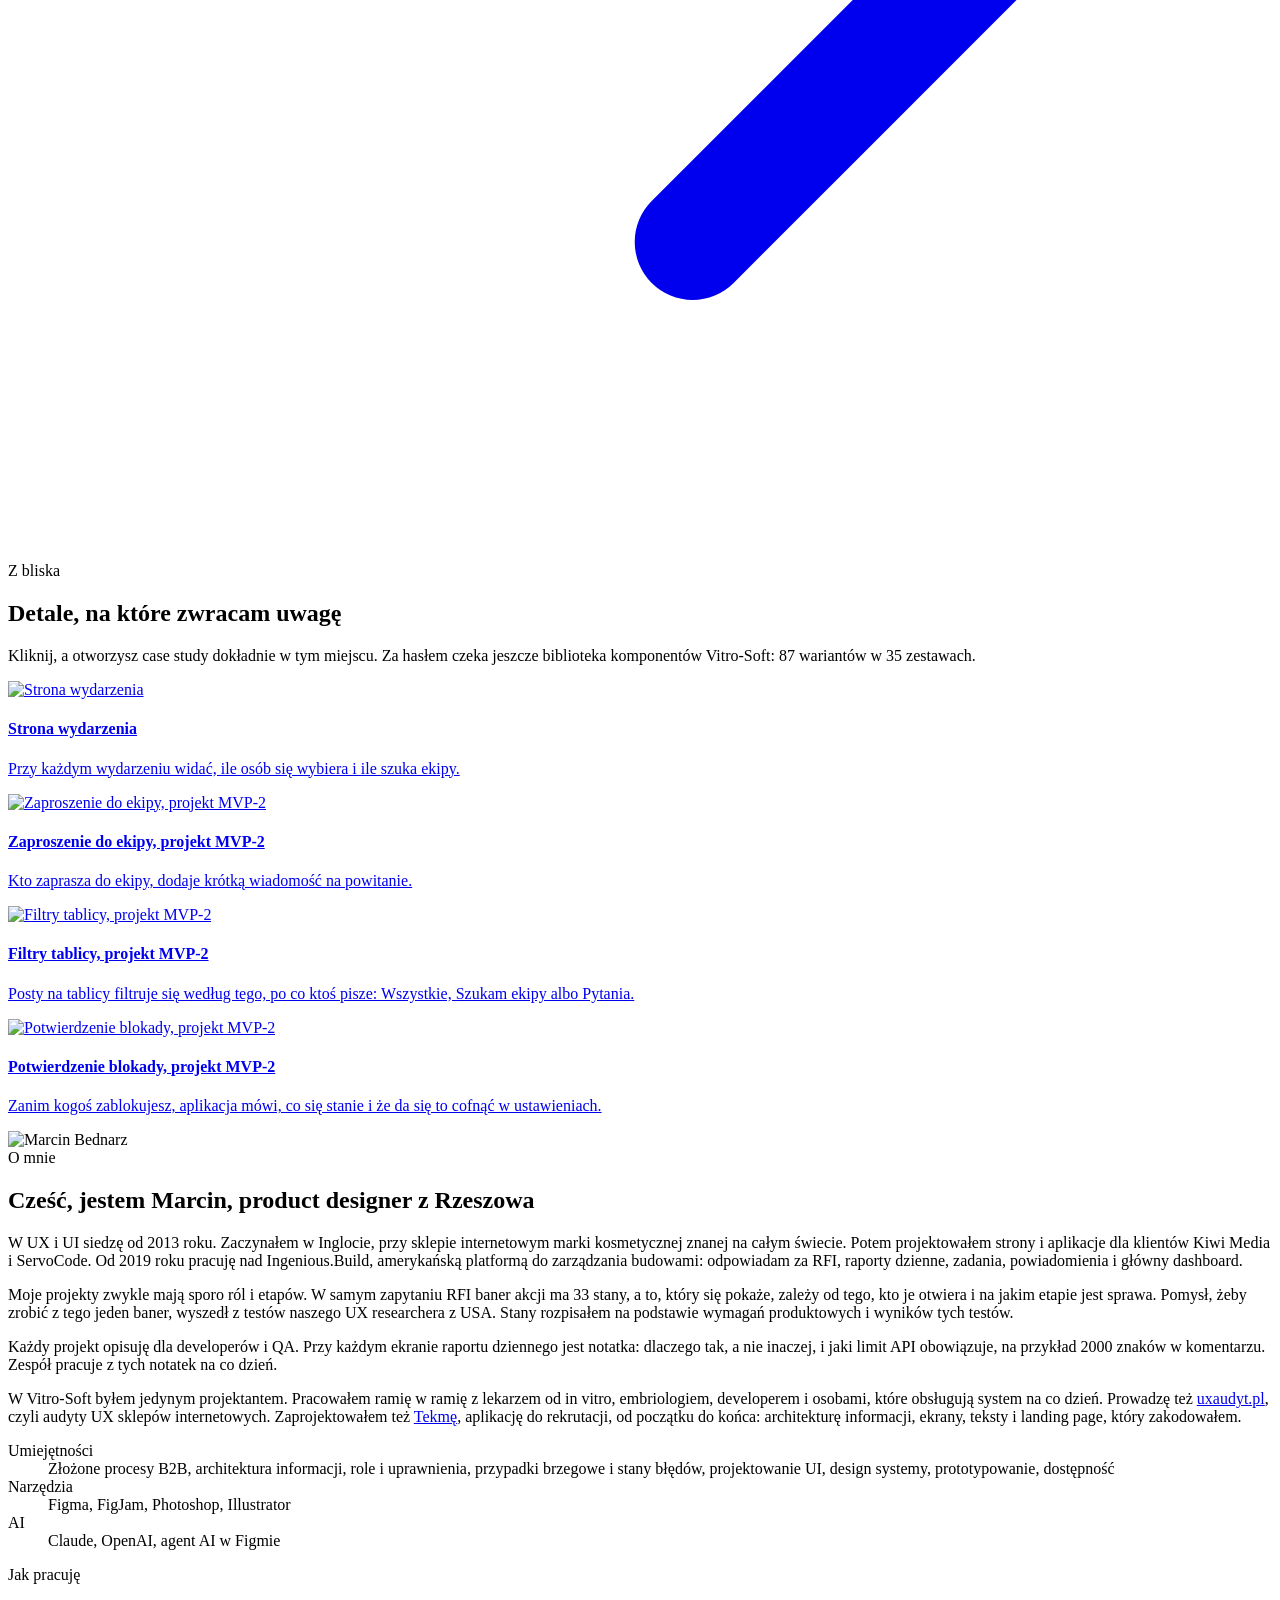
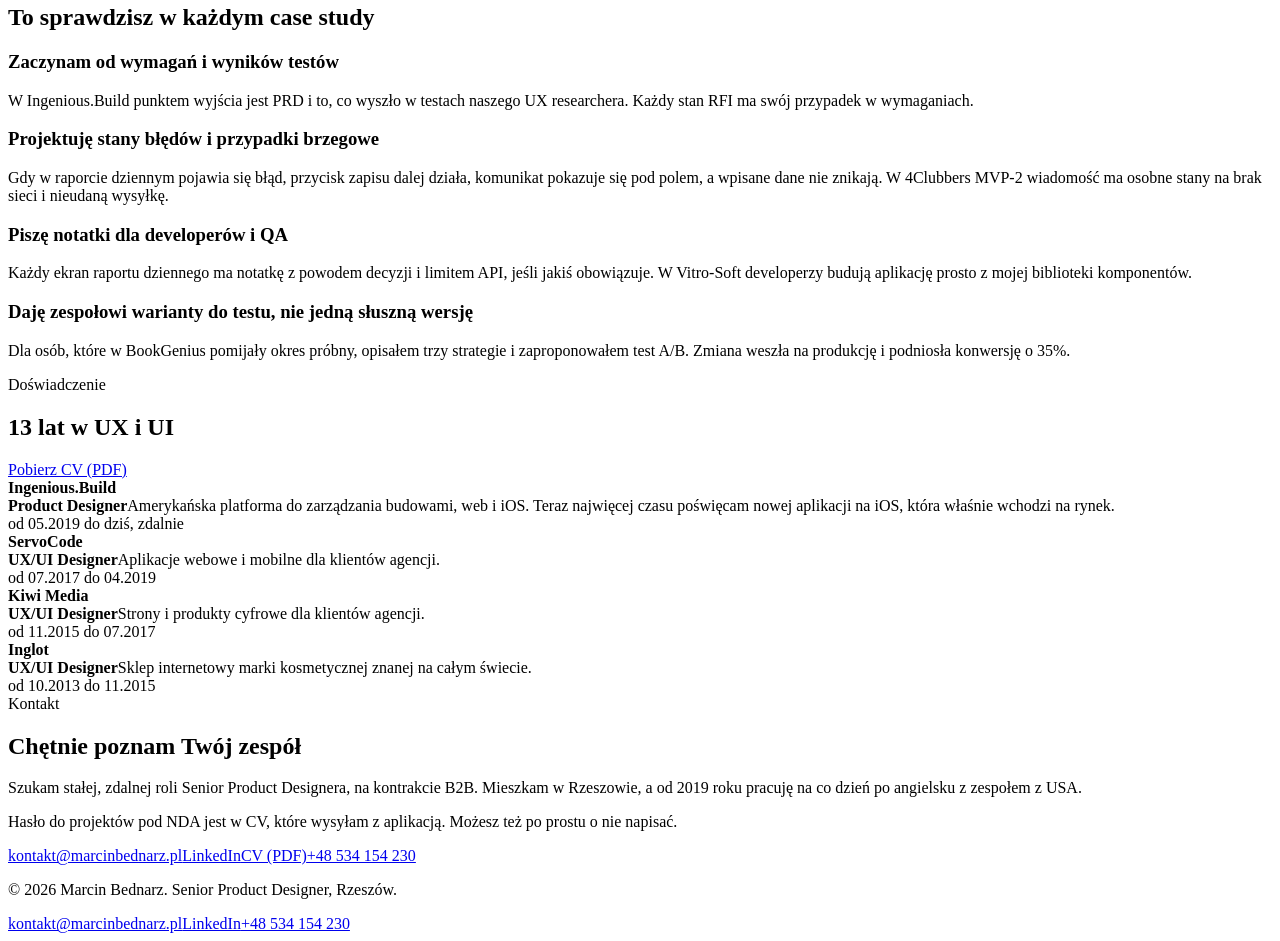
==== commit ab53d0f2: "Tekma: neutral copy (designed end to end, no product ownership), Figma EN landing hero, white backgr" ====
--- a/site/pl/index.html
+++ b/site/pl/index.html
@@ -23,15 +23,15 @@
 <header class="nav"><div class="wrap"><a class="logo" href="/pl/">Marcin Bednarz</a><nav aria-label="Main"><ul><li class="hide-m"><a href="#projekty">Projekty</a></li><li class="hide-m"><a href="#o-mnie">O mnie</a></li><li class="hide-m"><a href="/assets/Marcin-Bednarz-CV-PL.pdf">CV</a></li><li class="hide-m"><a href="#kontakt">Kontakt</a></li><li class="lang"><span class="seg pl" role="group" aria-label="Język / Language"><svg width="14" height="14" viewBox="0 0 24 24" fill="none" stroke="currentColor" stroke-width="1.8" aria-hidden="true"><circle cx="12" cy="12" r="9"/><path d="M3 12h18M12 3c2.5 2.7 3.8 5.7 3.8 9s-1.3 6.3-3.8 9c-2.5-2.7-3.8-5.7-3.8-9S9.5 5.7 12 3z"/></svg><a href="/">EN</a><a href="/pl/" aria-current="true">PL</a><i aria-hidden="true"></i></span></li><li class="cta"><a class="btn primary small" href="mailto:kontakt@marcinbednarz.pl">Napisz do mnie</a></li></ul></nav></div></header><main><section class="hero"><div class="mesh" aria-hidden="true"><i></i><i></i><i></i><i></i></div><div class="wrap stack">
 <span class="status reveal"><i></i>Otwarty na zdalną rolę Senior Product Designera</span>
 <h1 class="reveal">Senior Product Designer od złożonych aplikacji B2B</h1>
-<p class="lead reveal">Od 2019 roku projektuję Ingenious.Build, amerykańską platformę do zarządzania budowami, na web i iOS. Mam też na koncie aplikację dla klinik in vitro i aplikację do monitorowania magazynu. Najlepiej czuję się w procesach, w których nad jednym dokumentem pracuje kilka osób naraz, na przykład nad zapytaniem RFI. Po godzinach zbudowałem własny produkt, Tekmę, aplikację do rekrutacji dla zespołów HR, zaprojektowaną w Figmie i zbudowaną z Claude.</p>
+<p class="lead reveal">Od 2019 roku projektuję Ingenious.Build, amerykańską platformę do zarządzania budowami, na web i iOS. Mam też na koncie aplikację dla klinik in vitro i aplikację do monitorowania magazynu. Najlepiej czuję się w procesach, w których nad jednym dokumentem pracuje kilka osób naraz, na przykład nad zapytaniem RFI. Zaprojektowałem też Tekmę, aplikację do rekrutacji, od początku do końca: od architektury informacji po landing page.</p>
 <div class="chips reveal"><span class="chip">13 lat w UX i UI</span><span class="chip">Rzeszów, praca zdalna</span><span class="chip">Kontrakt B2B</span><span class="chip">Na co dzień po angielsku, z zespołem z USA</span></div>
 <div class="btns reveal"><a class="btn primary" href="#projekty">Zobacz projekty</a><a class="btn" href="mailto:kontakt@marcinbednarz.pl">Napisz do mnie</a><a class="btn" href="https://www.linkedin.com/in/marcin-bednarz-a3328910a/" target="_blank" rel="noopener">LinkedIn</a><a class="btn" href="/assets/Marcin-Bednarz-CV-PL.pdf">CV (PDF)</a></div>
-</div></section><section class="strip" aria-label="Co dziś dzieje się z projektami"><div class="wrap"><div class="lbl"><span class="label">Co dziś dzieje się z projektami</span></div><ul><li><b>Tekma</b><span><i class="dot amber"></i>mój własny produkt, wczesny dostęp</span></li><li><b>Aplikacja iOS Ingenious.Build</b><span><i class="dot amber"></i>właśnie wchodzi na rynek</span></li><li><b>Vitro-Soft</b><span><i class="dot"></i>pracuje w wybranych klinikach in vitro</span></li><li><b>4Clubbers</b><span><i class="dot"></i>na rynku, około 5000 kont</span></li><li><b>Aplikacja magazynowa</b><span><i class="dot"></i>w codziennym użyciu operatorów</span></li><li><b>Okres próbny w BookGenius</b><span><i class="dot"></i>wdrożony, konwersja wyżej o 35%</span></li></ul></div></section><section class="white" id="projekty"><div class="wrap">
+</div></section><section class="strip" aria-label="Co dziś dzieje się z projektami"><div class="wrap"><div class="lbl"><span class="label">Co dziś dzieje się z projektami</span></div><ul><li><b>Tekma</b><span><i class="dot amber"></i>wczesny dostęp</span></li><li><b>Aplikacja iOS Ingenious.Build</b><span><i class="dot amber"></i>właśnie wchodzi na rynek</span></li><li><b>Vitro-Soft</b><span><i class="dot"></i>pracuje w wybranych klinikach in vitro</span></li><li><b>4Clubbers</b><span><i class="dot"></i>na rynku, około 5000 kont</span></li><li><b>Aplikacja magazynowa</b><span><i class="dot"></i>w codziennym użyciu operatorów</span></li><li><b>Okres próbny w BookGenius</b><span><i class="dot"></i>wdrożony, konwersja wyżej o 35%</span></li></ul></div></section><section class="white" id="projekty"><div class="wrap">
 <div class="head"><div class="l"><span class="label">Wybrane projekty</span><h2>Produkty, które wyszły spod mojej ręki</h2></div>
 <div class="r"><p>Trzy projekty są pod NDA, więc otwiera je hasło. Jedno dla wszystkich trzech, znajdziesz je na pierwszej stronie CV, które wysyłam z aplikacją. Wpisujesz je raz na wizytę. Nie masz hasła? Napisz, a podeślę.</p><a class="ulink" href="mailto:kontakt@marcinbednarz.pl?subject=Has%C5%82o%20do%20marcinbednarz.pl">Poproś o hasło</a></div></div>
 <div class="works"><a class="pcard reveal" href="/pl/work/tekma/"><div class="pc-text">
-<span class="label">Tekma, mój własny produkt, założyciel i projektant, aplikacja webowa dla zespołów HR</span>
-<h3>Aplikacja do rekrutacji, w której decyzja opiera się na tym, co kandydat powiedział</h3><p>Mój własny produkt, od zera, zbudowany z Claude: rubryki, dwie niezależne oceny przed decyzją, notatnik AI, portal kandydata i plan 90 dni po ofercie.</p>
+<span class="label">Tekma, Product Designer, od początku do końca, aplikacja webowa</span>
+<h3>Aplikacja do rekrutacji, w której decyzja opiera się na tym, co kandydat powiedział</h3><p>Zaprojektowałem ją sam od początku do końca: rubryki, dwie niezależne oceny przed decyzją, notatnik AI, portal kandydata i plan 90 dni po ofercie. Landing page też zaprojektowałem i zakodowałem.</p>
 <div class="pc-tags"><span class="tag">Bez hasła</span><span class="tag"><i class="dot amber"></i>Wczesny dostęp na tekma.app</span></div>
 <div class="pc-foot"><span class="more">Zobacz case study<svg class="ico" viewBox="0 0 24 24" fill="none" stroke="currentColor" stroke-width="2.2" stroke-linecap="round" stroke-linejoin="round" aria-hidden="true"><path d="M5 12h13M13 6l6 6-6 6"/></svg></span><span class="muted">Pełne case study</span></div>
 </div><div class="pc-cover img"><img src="/assets/img/tekma/01-dashboard.webp" width="1600" height="1294" alt="Pulpit Tekmy: najbliższe rozmowy, lista spraw wymagających uwagi i każde otwarte stanowisko jako lejek. Dane przykładowe." loading="lazy"></div></a><a class="pcard reveal" href="/pl/work/ingenious-build/"><div class="pc-text">
@@ -60,7 +60,7 @@
 <div class="pc-tags"><span class="tag">Bez hasła</span><span class="tag"><i class="dot"></i>Wdrożone, konwersja wyżej o 35%</span></div></div>
 <span class="more">Czytaj więcej<svg class="ico" viewBox="0 0 24 24" fill="none" stroke="currentColor" stroke-width="2.2" stroke-linecap="round" stroke-linejoin="round" aria-hidden="true"><path d="M5 12h13M13 6l6 6-6 6"/></svg></span></a></div></section><section><div class="wrap"><div class="head"><div class="l"><span class="label">Z bliska</span><h2>Detale, na które zwracam uwagę</h2></div><div class="r"><p>Kliknij, a otworzysz case study dokładnie w tym miejscu. Za hasłem czeka jeszcze biblioteka komponentów Vitro-Soft: 87 wariantów w 35 zestawach.</p></div></div><div class="tiles"><a class="tile reveal" href="/pl/work/4clubbers/#summary"><div class="ti"><img src="/assets/img/tile-1-pl.jpg" width="539" height="675" alt="Strona wydarzenia" loading="lazy"></div><h4>Strona wydarzenia</h4><p>Przy każdym wydarzeniu widać, ile osób się wybiera i ile szuka ekipy.</p></a><a class="tile reveal" href="/pl/work/4clubbers/#find-a-crew"><div class="ti"><img src="/assets/img/tile-2-pl.jpg" width="440" height="550" alt="Zaproszenie do ekipy, projekt MVP-2" loading="lazy"></div><h4>Zaproszenie do ekipy, projekt MVP-2</h4><p>Kto zaprasza do ekipy, dodaje krótką wiadomość na powitanie.</p></a><a class="tile reveal" href="/pl/work/4clubbers/#event-board"><div class="ti"><img src="/assets/img/tile-3-pl.jpg" width="440" height="550" alt="Filtry tablicy, projekt MVP-2" loading="lazy"></div><h4>Filtry tablicy, projekt MVP-2</h4><p>Posty na tablicy filtruje się według tego, po co ktoś pisze: Wszystkie, Szukam ekipy albo Pytania.</p></a><a class="tile reveal" href="/pl/work/4clubbers/#safety"><div class="ti"><img src="/assets/img/tile-4-pl.jpg" width="418" height="550" alt="Potwierdzenie blokady, projekt MVP-2" loading="lazy"></div><h4>Potwierdzenie blokady, projekt MVP-2</h4><p>Zanim kogoś zablokujesz, aplikacja mówi, co się stanie i że da się to cofnąć w ustawieniach.</p></a></div></div></section><section class="dark" id="o-mnie"><div class="wrap about">
 <img class="reveal" src="/assets/img/photo.jpg" width="960" height="1200" loading="lazy" alt="Marcin Bednarz">
-<div class="t reveal"><span class="label">O mnie</span><h2>Cześć, jestem Marcin, product designer z Rzeszowa</h2><p>W UX i UI siedzę od 2013 roku. Zaczynałem w Inglocie, przy sklepie internetowym marki kosmetycznej znanej na całym świecie. Potem projektowałem strony i aplikacje dla klientów Kiwi Media i ServoCode. Od 2019 roku pracuję nad Ingenious.Build, amerykańską platformą do zarządzania budowami: odpowiadam za RFI, raporty dzienne, zadania, powiadomienia i główny dashboard.</p><p>Moje projekty zwykle mają sporo ról i etapów. W samym zapytaniu RFI baner akcji ma 33 stany, a to, który się pokaże, zależy od tego, kto je otwiera i na jakim etapie jest sprawa. Pomysł, żeby zrobić z tego jeden baner, wyszedł z testów naszego UX researchera z USA. Stany rozpisałem na podstawie wymagań produktowych i wyników tych testów.</p><p>Każdy projekt opisuję dla developerów i QA. Przy każdym ekranie raportu dziennego jest notatka: dlaczego tak, a nie inaczej, i jaki limit API obowiązuje, na przykład 2000 znaków w komentarzu. Zespół pracuje z tych notatek na co dzień.</p><p>W Vitro-Soft byłem jedynym projektantem. Pracowałem ramię w ramię z lekarzem od in vitro, embriologiem, developerem i osobami, które obsługują system na co dzień. Prowadzę też <a class="ulink" href="https://www.uxaudyt.pl" target="_blank" rel="noopener">uxaudyt.pl</a>, czyli audyty UX sklepów internetowych. Zacząłem też własny produkt, <a class="ulink" href="/pl/work/tekma/">Tekmę</a>, aplikację do rekrutacji dla zespołów HR. Zaprojektowałem ją w Figmie, napisałem teksty i zbudowałem z Claude.</p><dl class="rows"><div><dt>Umiejętności</dt><dd>Złożone procesy B2B, architektura informacji, role i uprawnienia, przypadki brzegowe i stany błędów, projektowanie UI, design systemy, prototypowanie, dostępność</dd></div><div><dt>Narzędzia</dt><dd>Figma, FigJam, Photoshop, Illustrator</dd></div><div><dt>AI</dt><dd>Claude, OpenAI, agent AI w Figmie</dd></div></dl></div>
+<div class="t reveal"><span class="label">O mnie</span><h2>Cześć, jestem Marcin, product designer z Rzeszowa</h2><p>W UX i UI siedzę od 2013 roku. Zaczynałem w Inglocie, przy sklepie internetowym marki kosmetycznej znanej na całym świecie. Potem projektowałem strony i aplikacje dla klientów Kiwi Media i ServoCode. Od 2019 roku pracuję nad Ingenious.Build, amerykańską platformą do zarządzania budowami: odpowiadam za RFI, raporty dzienne, zadania, powiadomienia i główny dashboard.</p><p>Moje projekty zwykle mają sporo ról i etapów. W samym zapytaniu RFI baner akcji ma 33 stany, a to, który się pokaże, zależy od tego, kto je otwiera i na jakim etapie jest sprawa. Pomysł, żeby zrobić z tego jeden baner, wyszedł z testów naszego UX researchera z USA. Stany rozpisałem na podstawie wymagań produktowych i wyników tych testów.</p><p>Każdy projekt opisuję dla developerów i QA. Przy każdym ekranie raportu dziennego jest notatka: dlaczego tak, a nie inaczej, i jaki limit API obowiązuje, na przykład 2000 znaków w komentarzu. Zespół pracuje z tych notatek na co dzień.</p><p>W Vitro-Soft byłem jedynym projektantem. Pracowałem ramię w ramię z lekarzem od in vitro, embriologiem, developerem i osobami, które obsługują system na co dzień. Prowadzę też <a class="ulink" href="https://www.uxaudyt.pl" target="_blank" rel="noopener">uxaudyt.pl</a>, czyli audyty UX sklepów internetowych. Zaprojektowałem też <a class="ulink" href="/pl/work/tekma/">Tekmę</a>, aplikację do rekrutacji, od początku do końca: architekturę informacji, ekrany, teksty i landing page, który zakodowałem.</p><dl class="rows"><div><dt>Umiejętności</dt><dd>Złożone procesy B2B, architektura informacji, role i uprawnienia, przypadki brzegowe i stany błędów, projektowanie UI, design systemy, prototypowanie, dostępność</dd></div><div><dt>Narzędzia</dt><dd>Figma, FigJam, Photoshop, Illustrator</dd></div><div><dt>AI</dt><dd>Claude, OpenAI, agent AI w Figmie</dd></div></dl></div>
 </div></section><section><div class="wrap"><div class="head"><div class="l"><span class="label">Jak pracuję</span><h2>To sprawdzisz w każdym case study</h2></div></div><div class="grid2"><div class="box reveal"><h3>Zaczynam od wymagań i wyników testów</h3><p>W Ingenious.Build punktem wyjścia jest PRD i to, co wyszło w testach naszego UX researchera. Każdy stan RFI ma swój przypadek w wymaganiach.</p></div><div class="box reveal"><h3>Projektuję stany błędów i przypadki brzegowe</h3><p>Gdy w raporcie dziennym pojawia się błąd, przycisk zapisu dalej działa, komunikat pokazuje się pod polem, a wpisane dane nie znikają. W 4Clubbers MVP-2 wiadomość ma osobne stany na brak sieci i nieudaną wysyłkę.</p></div><div class="box reveal"><h3>Piszę notatki dla developerów i QA</h3><p>Każdy ekran raportu dziennego ma notatkę z powodem decyzji i limitem API, jeśli jakiś obowiązuje. W Vitro-Soft developerzy budują aplikację prosto z mojej biblioteki komponentów.</p></div><div class="box reveal"><h3>Daję zespołowi warianty do testu, nie jedną słuszną wersję</h3><p>Dla osób, które w BookGenius pomijały okres próbny, opisałem trzy strategie i zaproponowałem test A/B. Zmiana weszła na produkcję i podniosła konwersję o 35%.</p></div></div></div></section><section class="white"><div class="wrap"><div class="head"><div class="l"><span class="label">Doświadczenie</span><h2>13 lat w UX i UI</h2></div><a class="btn" href="/assets/Marcin-Bednarz-CV-PL.pdf">Pobierz CV (PDF)</a></div><div class="xp"><div class="reveal"><b>Ingenious.Build</b><div class="r"><strong>Product Designer</strong><span>Amerykańska platforma do zarządzania budowami, web i iOS. Teraz najwięcej czasu poświęcam nowej aplikacji na iOS, która właśnie wchodzi na rynek.</span></div><span class="when">od 05.2019 do dziś, zdalnie</span></div><div class="reveal"><b>ServoCode</b><div class="r"><strong>UX/UI Designer</strong><span>Aplikacje webowe i mobilne dla klientów agencji.</span></div><span class="when">od 07.2017 do 04.2019</span></div><div class="reveal"><b>Kiwi Media</b><div class="r"><strong>UX/UI Designer</strong><span>Strony i produkty cyfrowe dla klientów agencji.</span></div><span class="when">od 11.2015 do 07.2017</span></div><div class="reveal"><b>Inglot</b><div class="r"><strong>UX/UI Designer</strong><span>Sklep internetowy marki kosmetycznej znanej na całym świecie.</span></div><span class="when">od 10.2013 do 11.2015</span></div></div></div></section><section class="contact" id="kontakt"><div class="mesh" aria-hidden="true"><i></i><i></i><i></i><i></i></div><div class="wrap stack"><span class="label">Kontakt</span><h2>Chętnie poznam Twój zespół</h2><div class="stack-sm"><p class="lead">Szukam stałej, zdalnej roli Senior Product Designera, na kontrakcie B2B. Mieszkam w Rzeszowie, a od 2019 roku pracuję na co dzień po angielsku z zespołem z USA.</p><p class="lead">Hasło do projektów pod NDA jest w CV, które wysyłam z aplikacją. Możesz też po prostu o nie napisać.</p></div><div class="btns" style="gap:14px 24px"><a class="btn primary" href="mailto:kontakt@marcinbednarz.pl">kontakt@marcinbednarz.pl</a><a class="ulink" href="https://www.linkedin.com/in/marcin-bednarz-a3328910a/" target="_blank" rel="noopener">LinkedIn</a><a class="ulink" href="/assets/Marcin-Bednarz-CV-PL.pdf">CV (PDF)</a><a class="ulink" href="tel:+48534154230">+48 534 154 230</a></div></div></section></main><footer><div class="wrap"><p>© 2026 Marcin Bednarz. Senior Product Designer, Rzeszów.</p><div class="fl"><a href="mailto:kontakt@marcinbednarz.pl">kontakt@marcinbednarz.pl</a><a href="https://www.linkedin.com/in/marcin-bednarz-a3328910a/" target="_blank" rel="noopener">LinkedIn</a><a href="tel:+48534154230">+48 534 154 230</a></div></div></footer>
 <script>
 (function(){var t=document.querySelector('.car-track');if(!t)return;var d=false,x=0,s=0;t.addEventListener('pointerdown',function(e){d=true;x=e.clientX;s=t.scrollLeft;t.classList.add('dragging')});window.addEventListener('pointermove',function(e){if(!d)return;t.scrollLeft=s-(e.clientX-x)});window.addEventListener('pointerup',function(){d=false;t.classList.remove('dragging')});t.addEventListener('dragstart',function(e){e.preventDefault()})})();
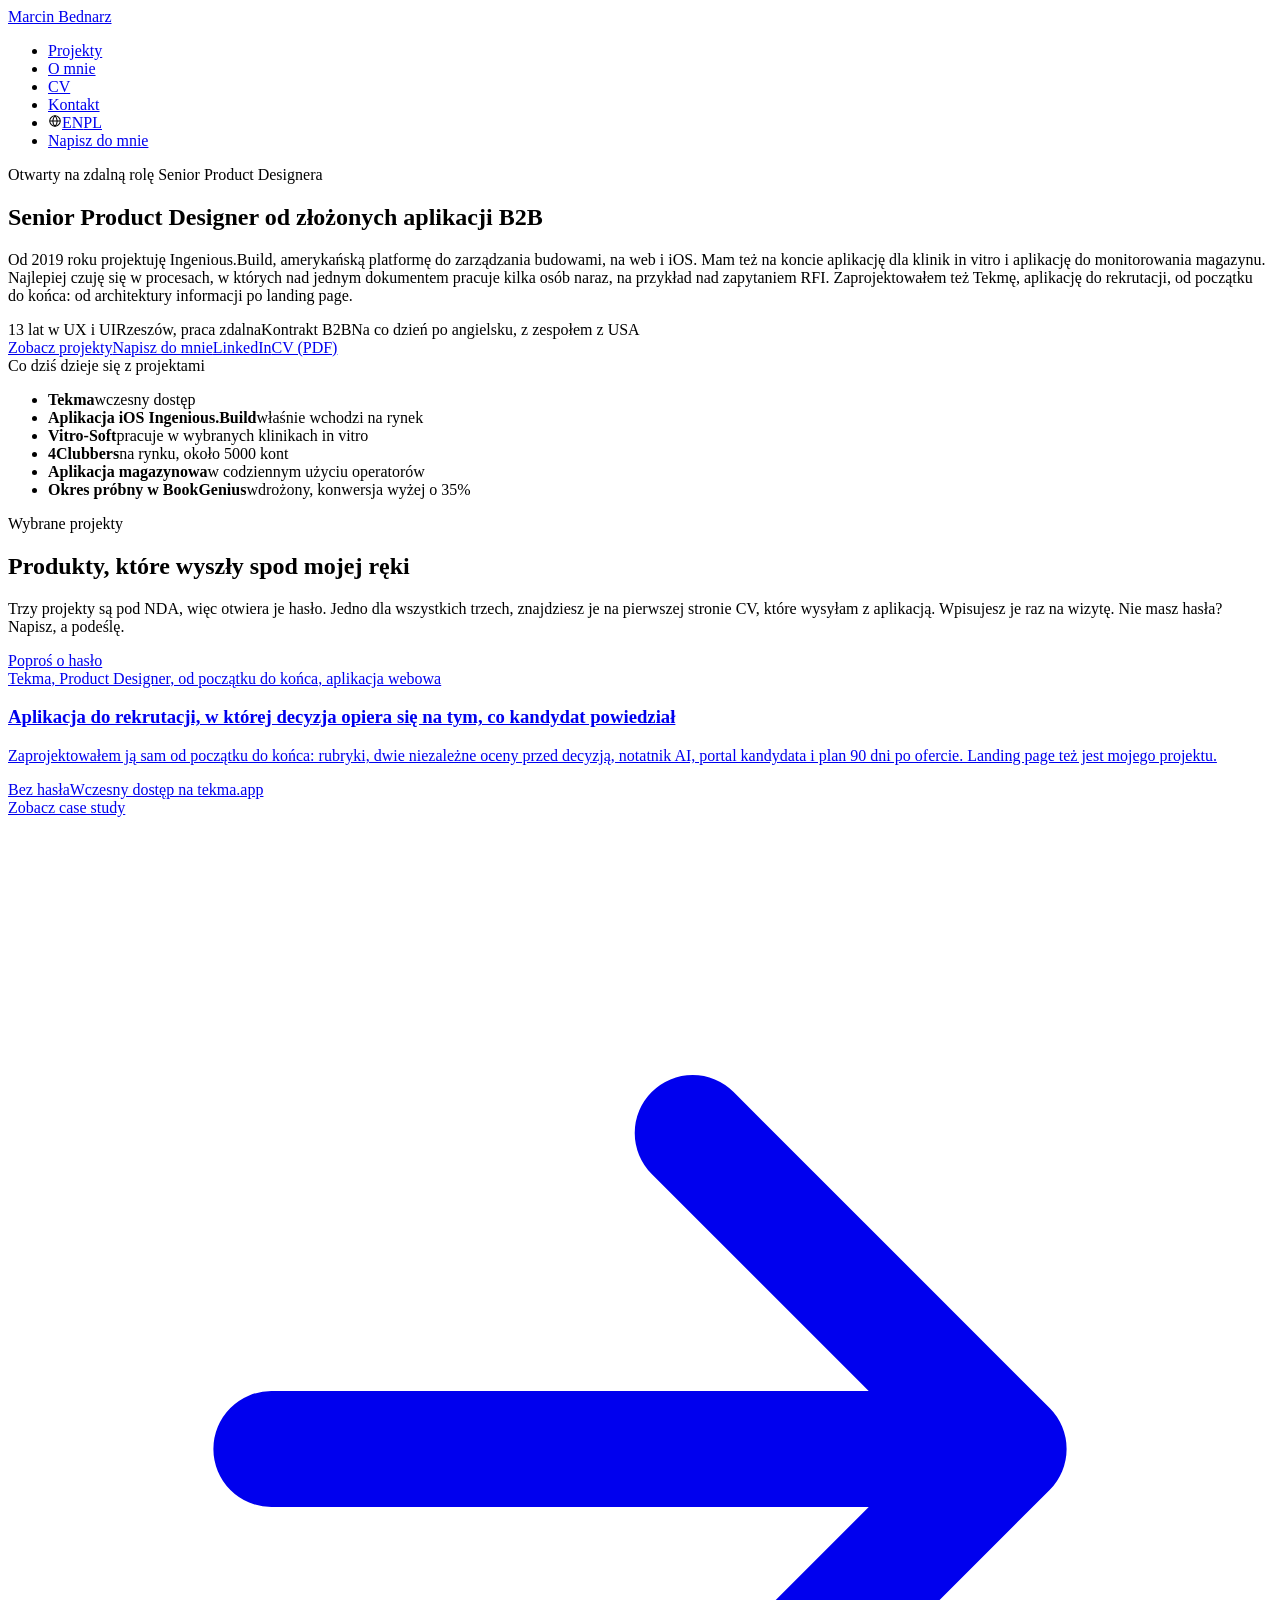
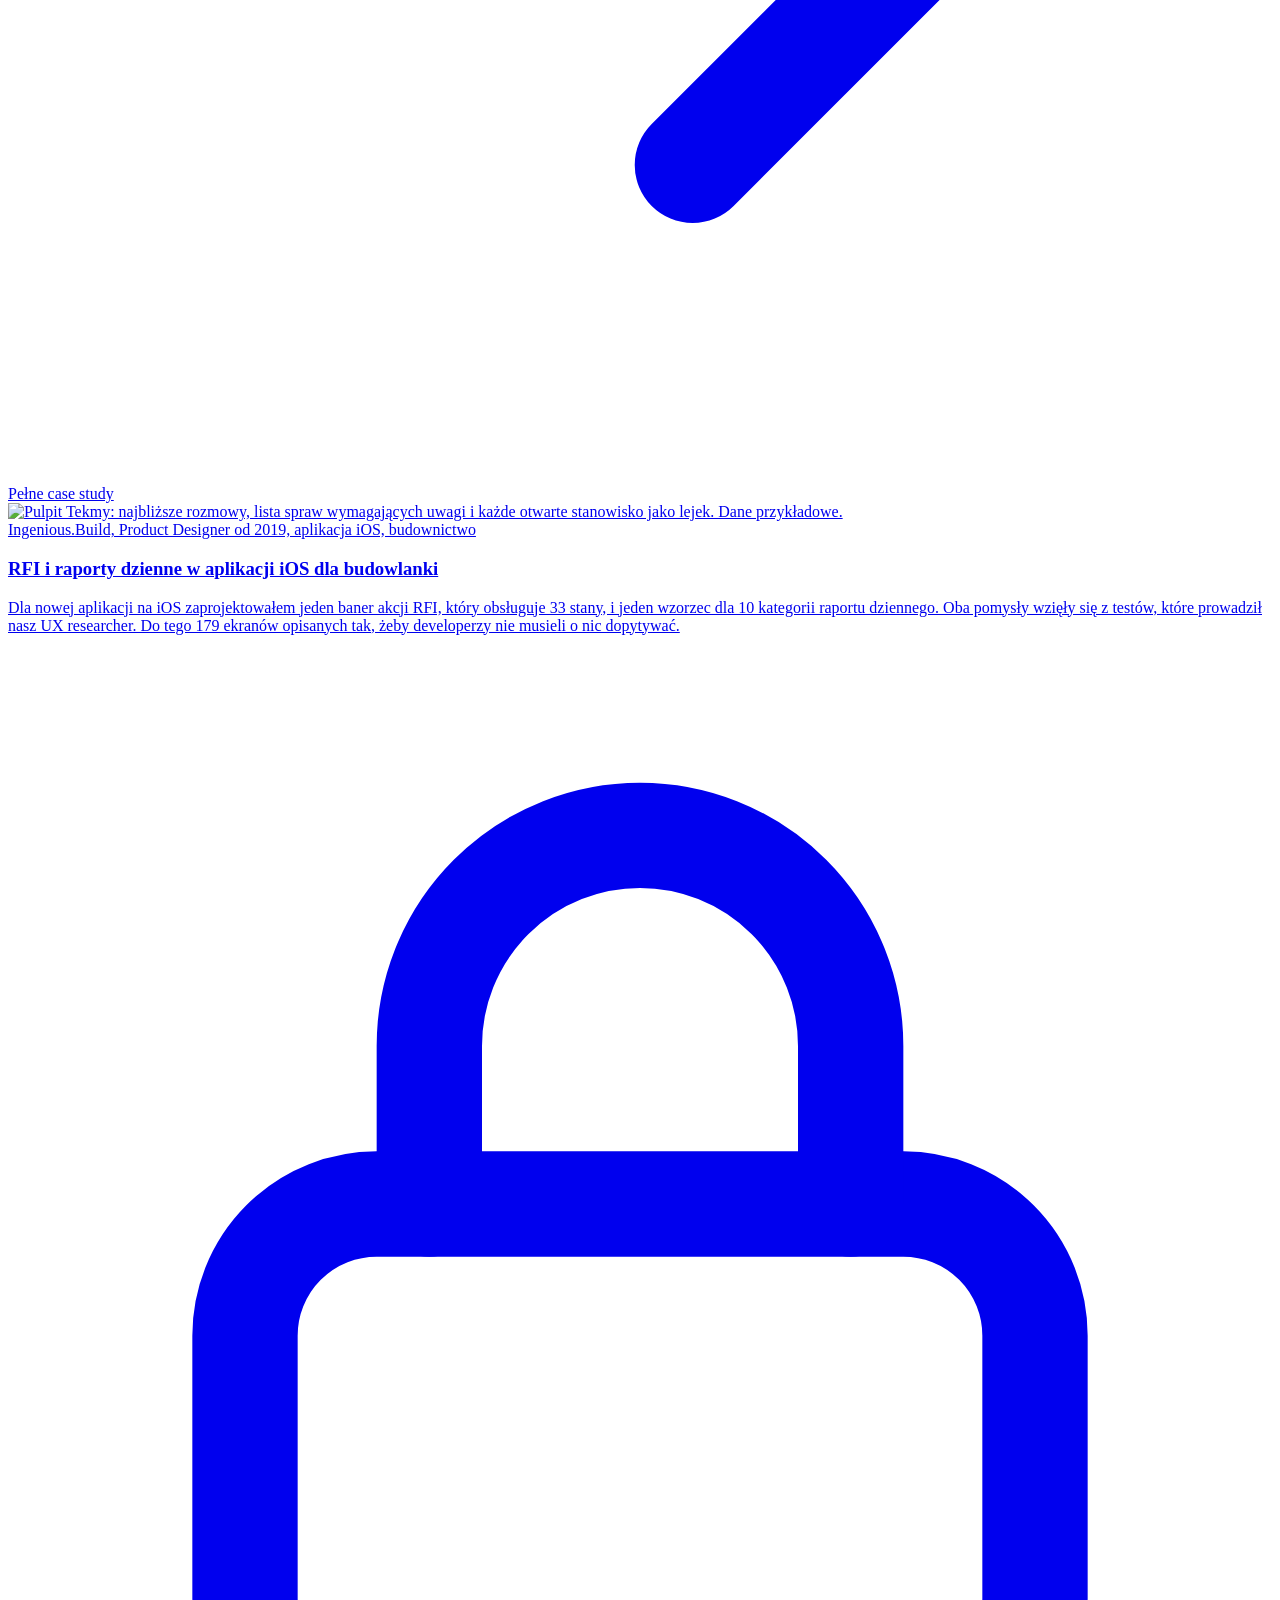
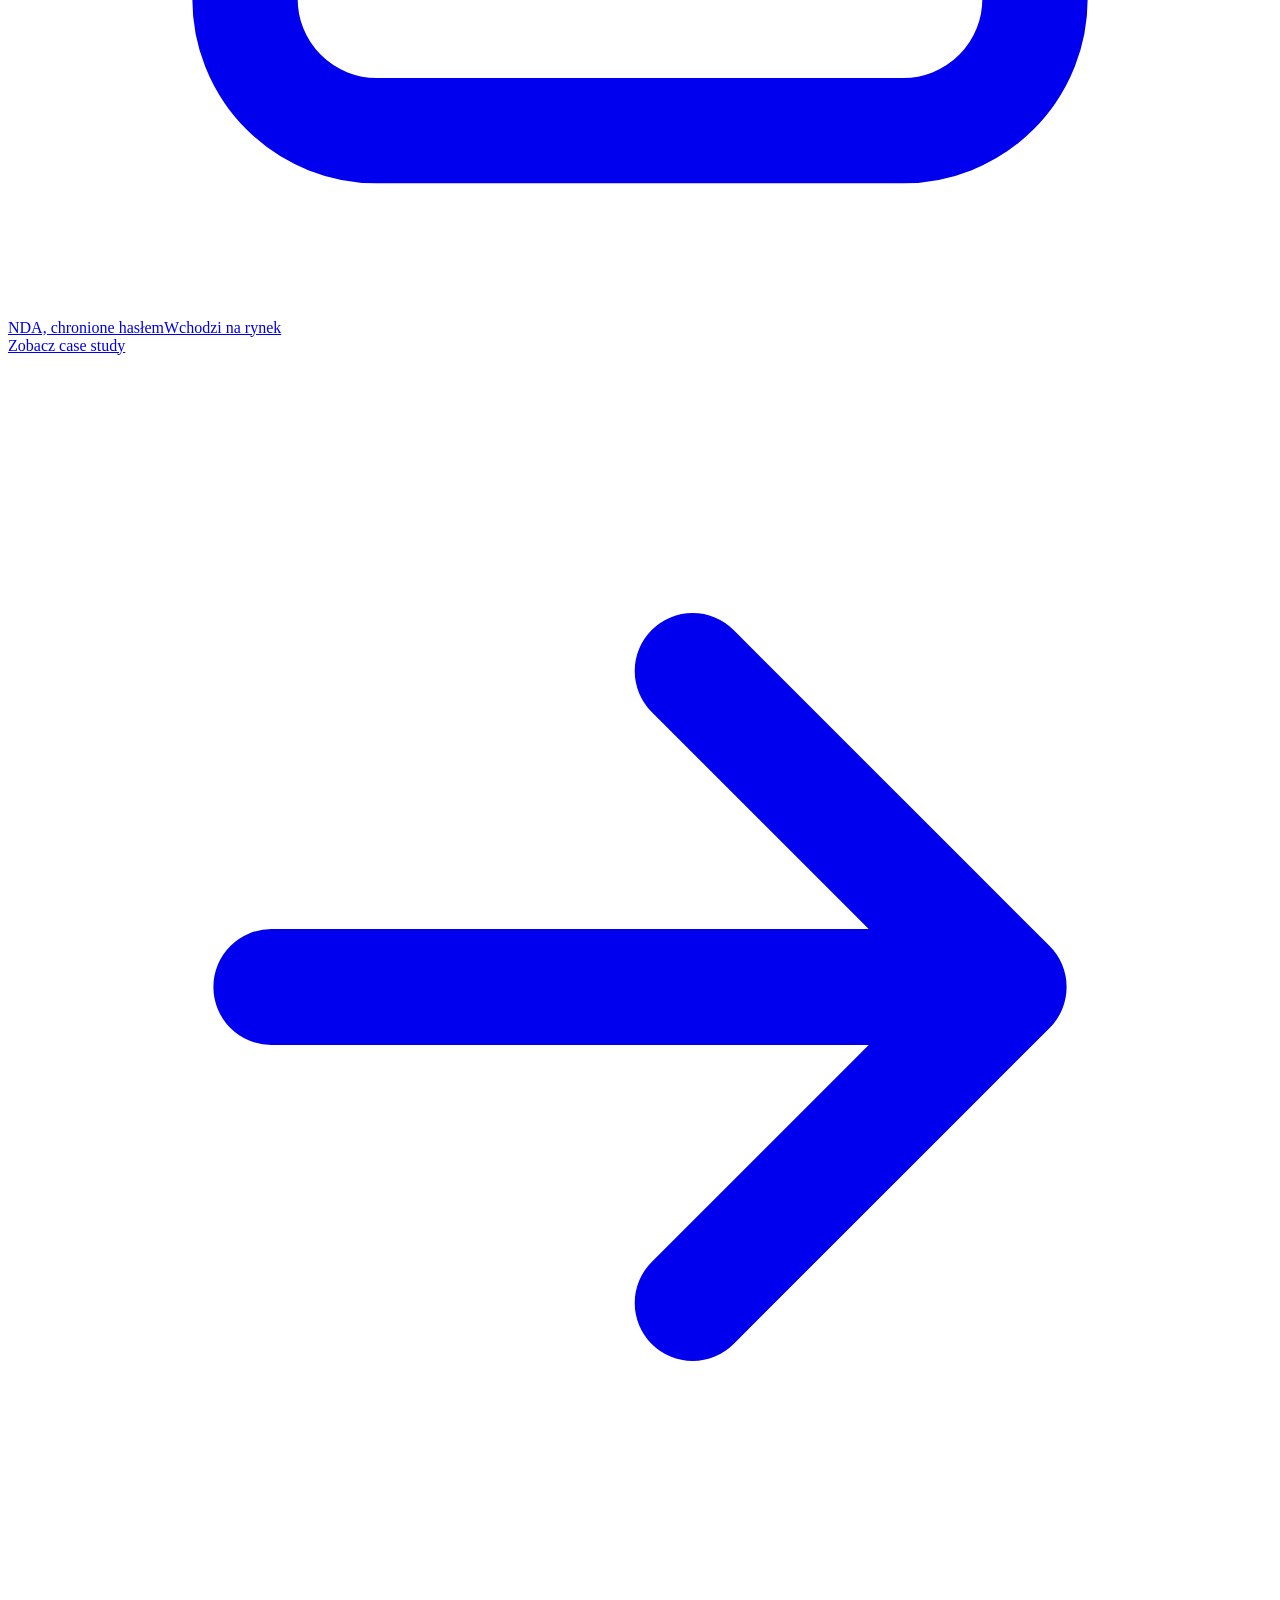
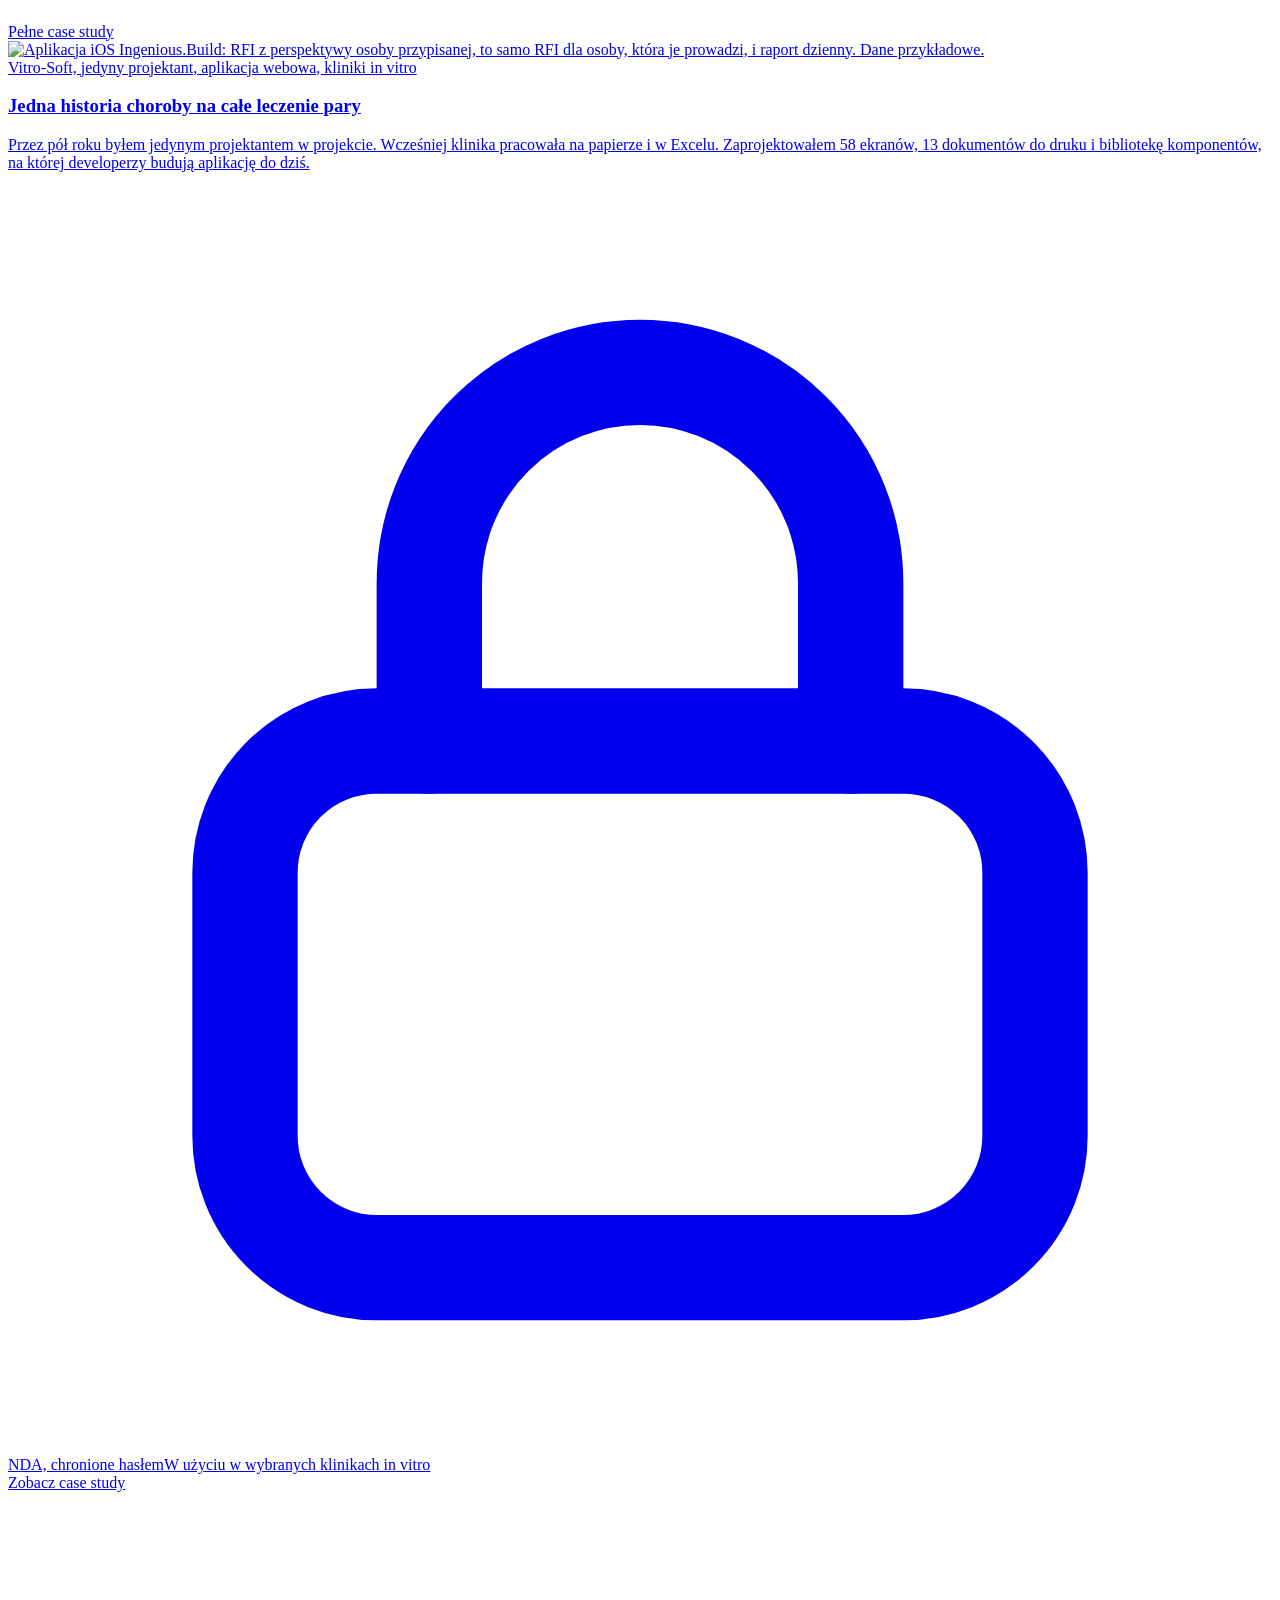
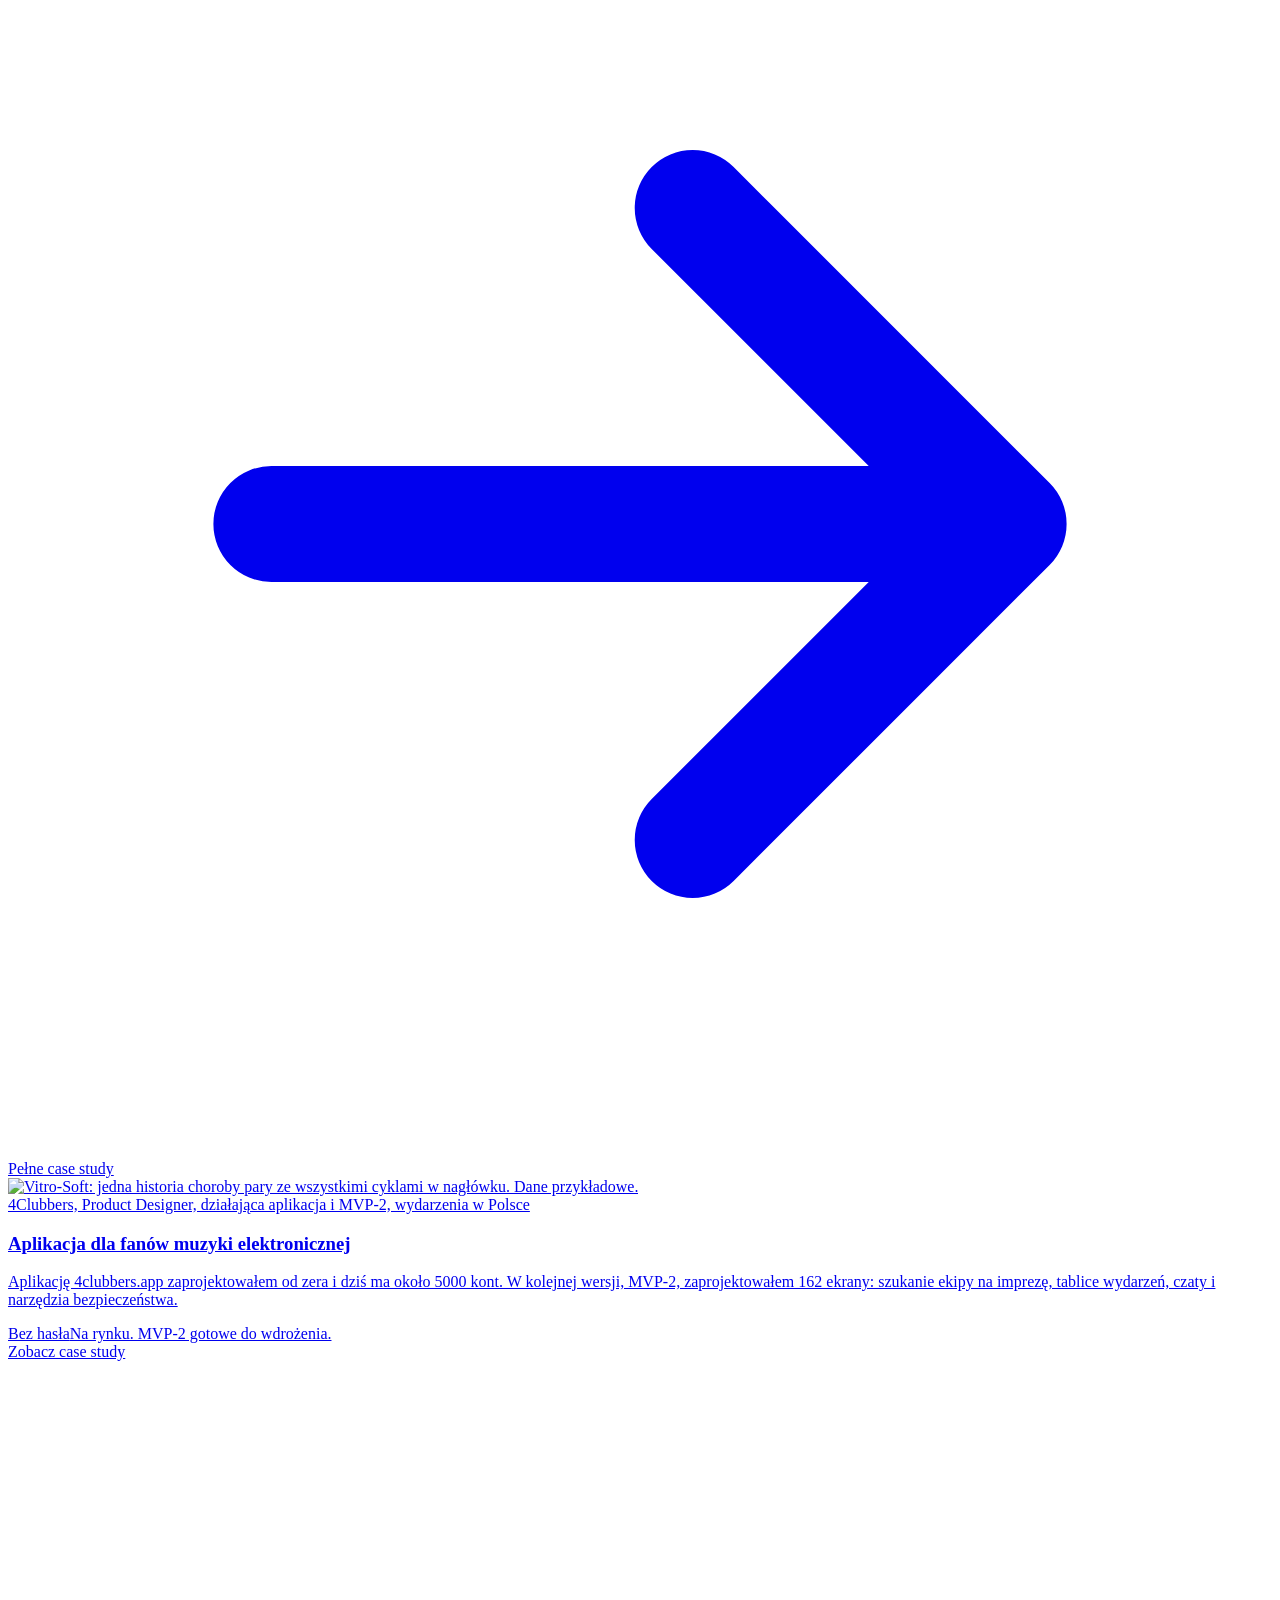
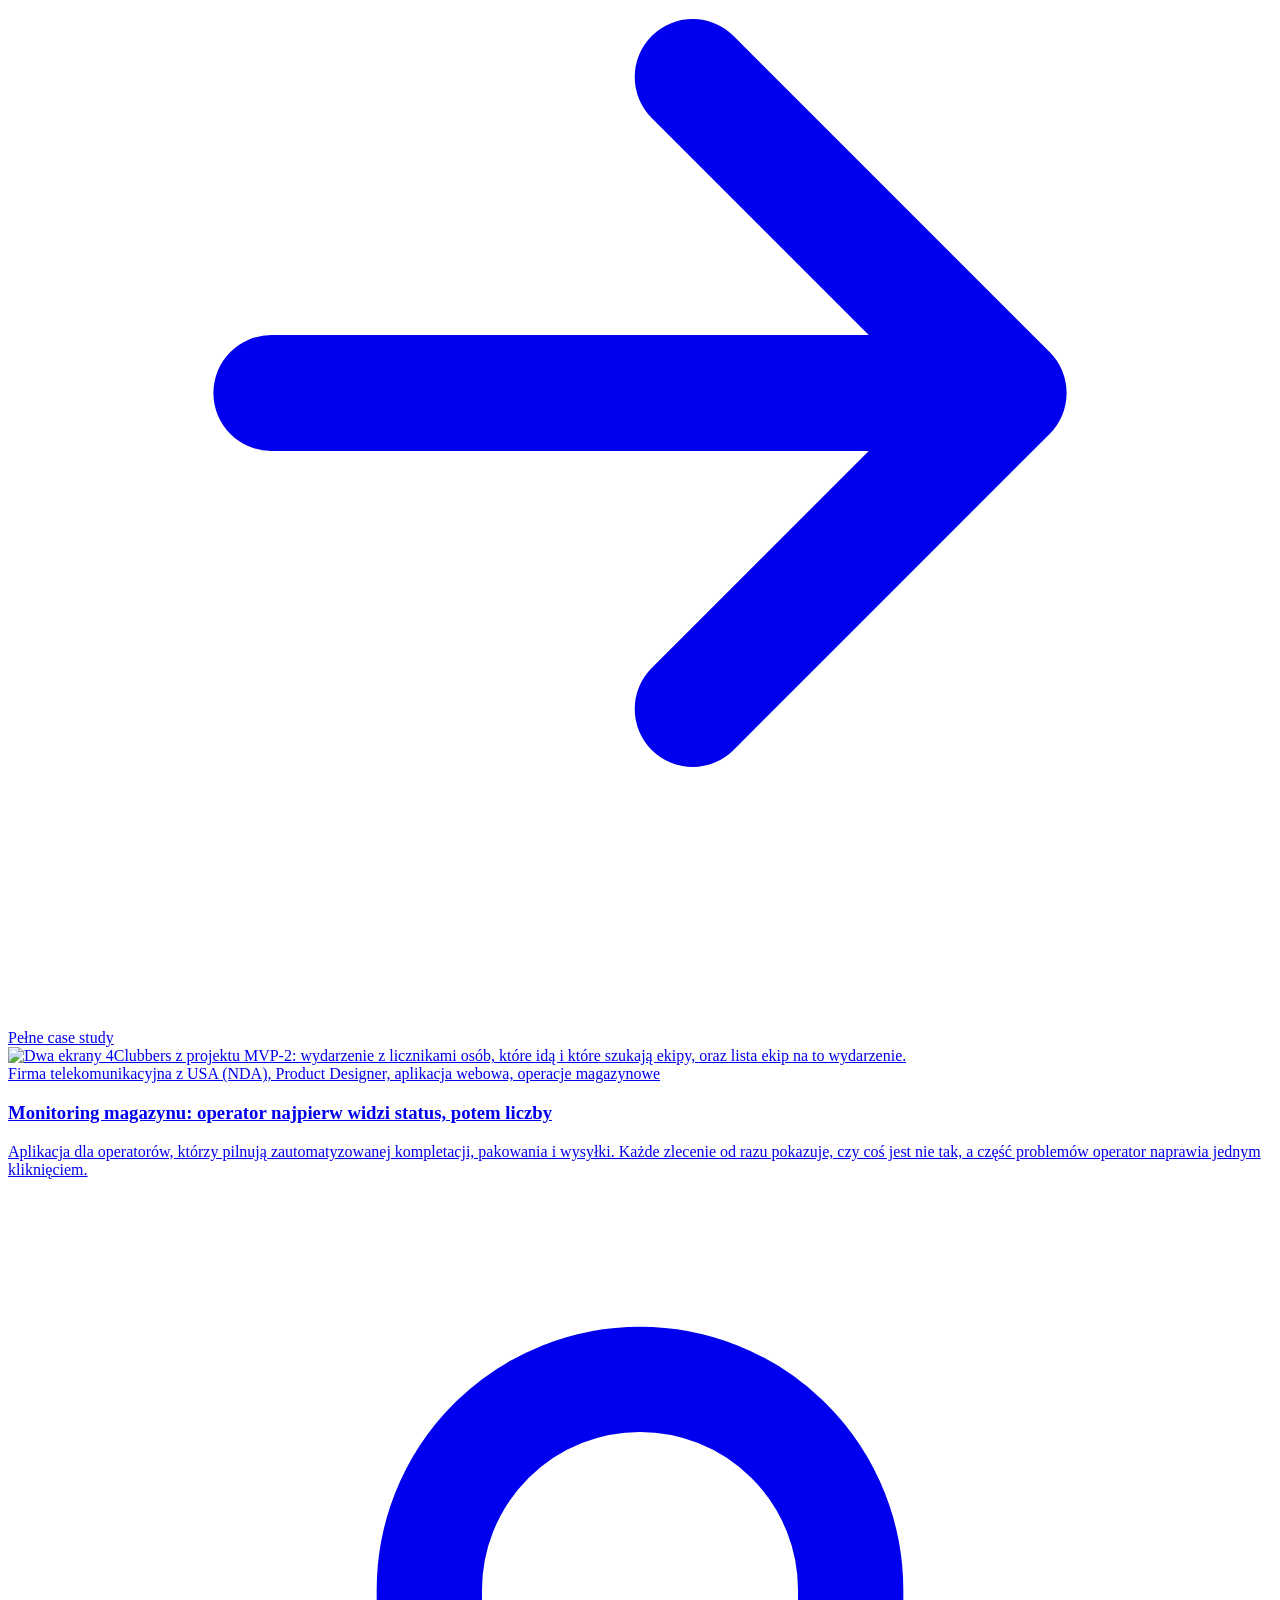
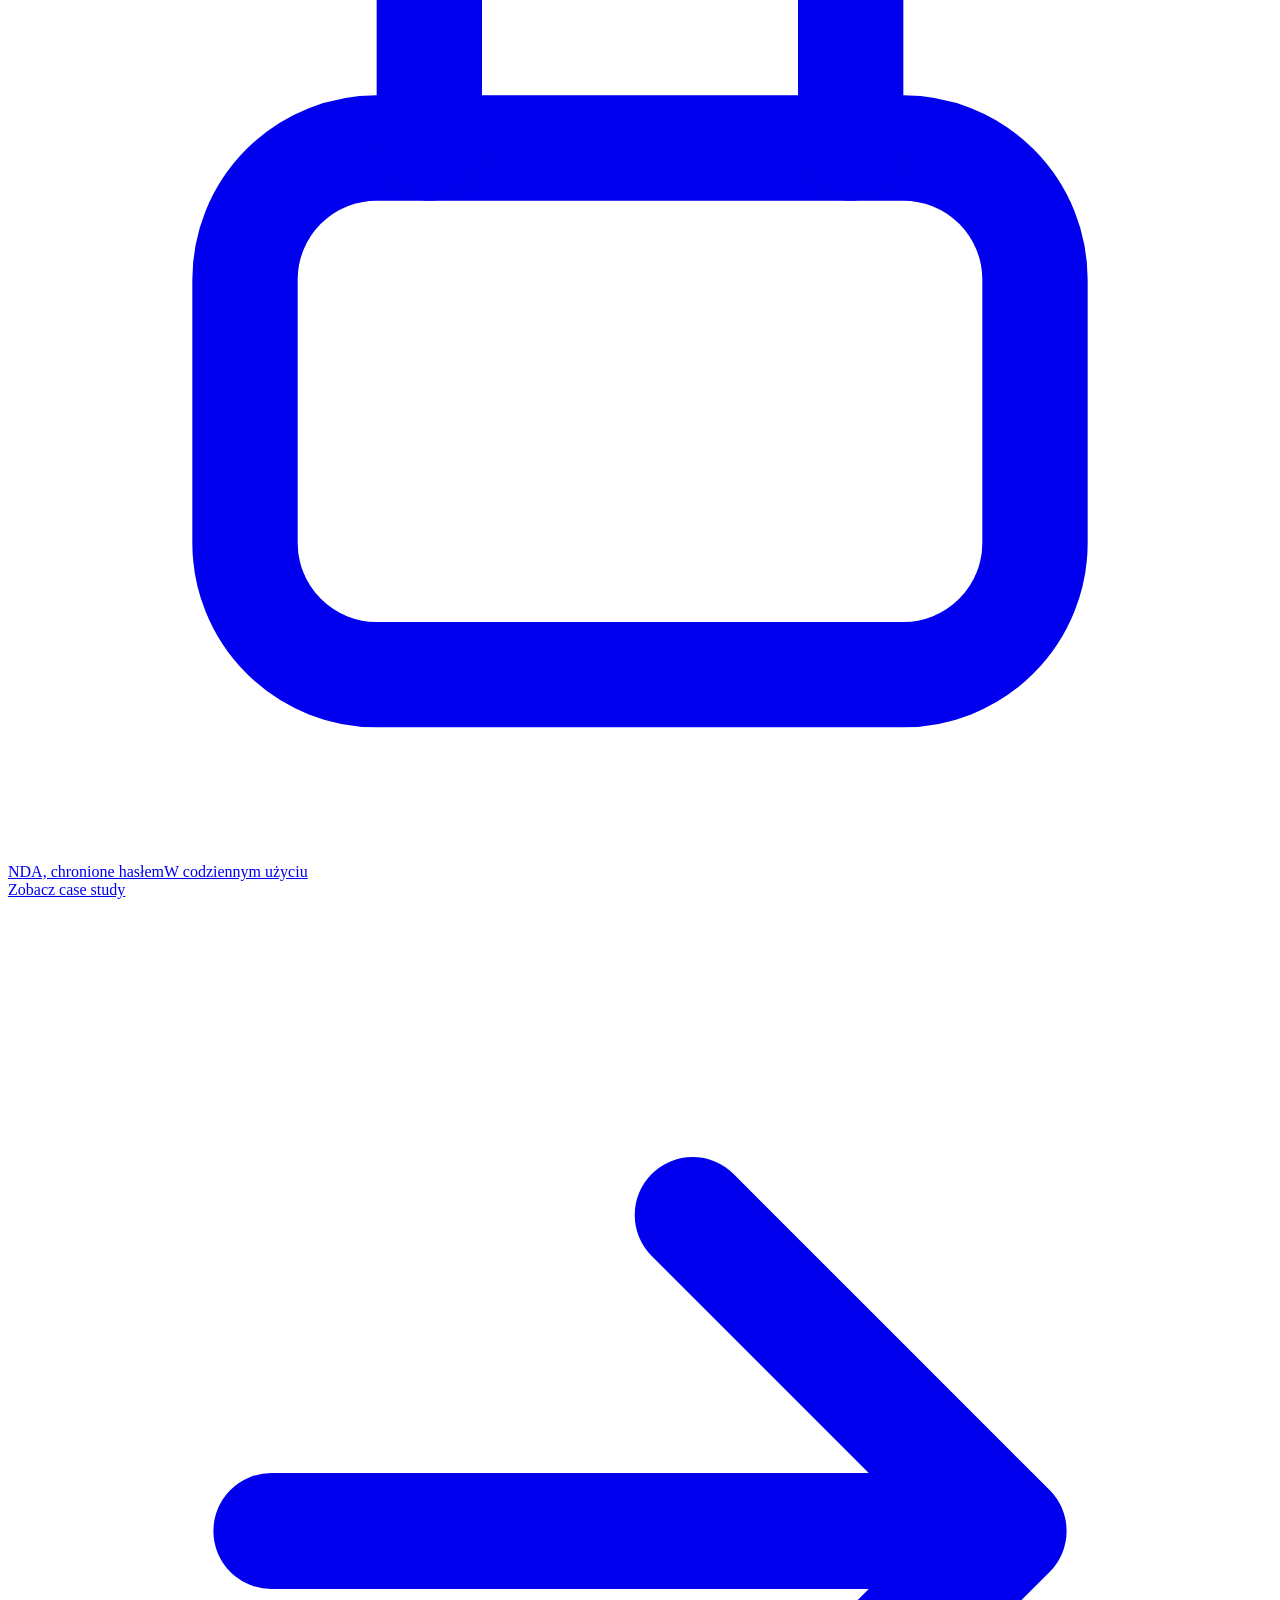
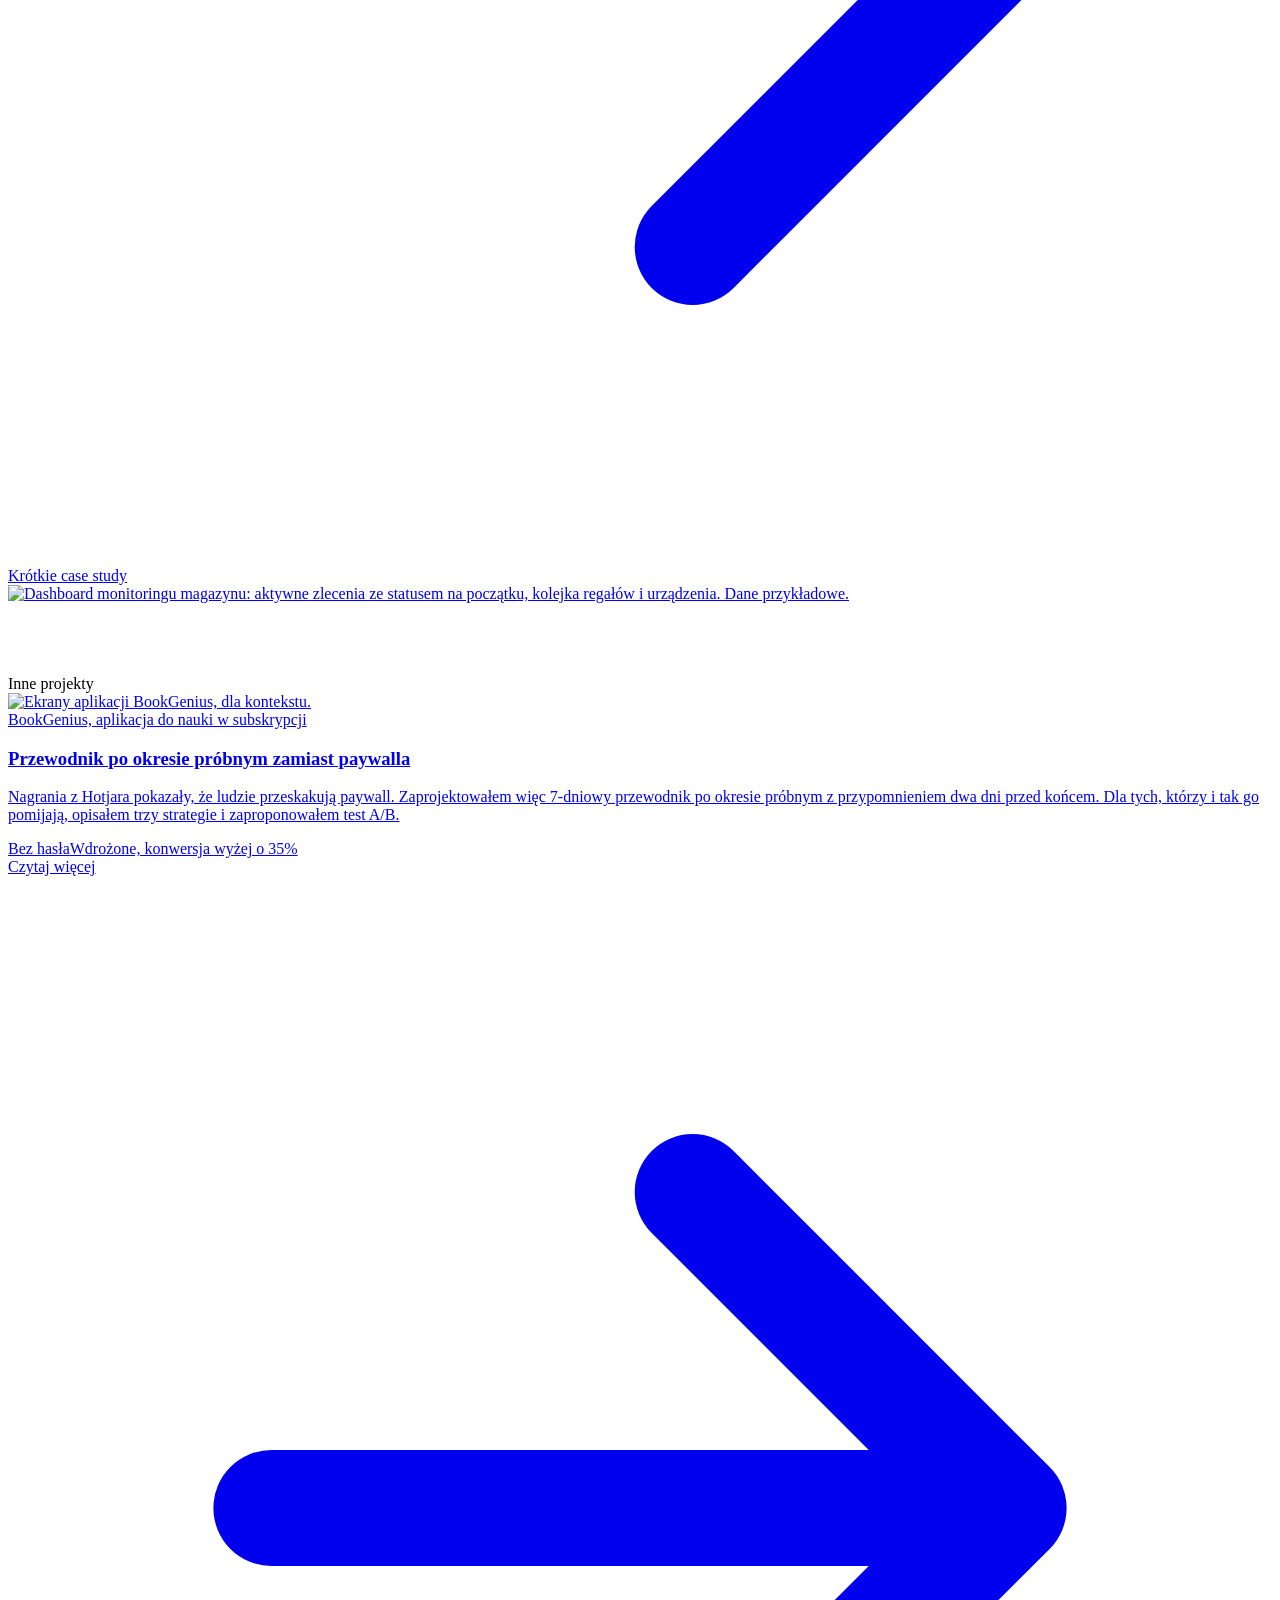
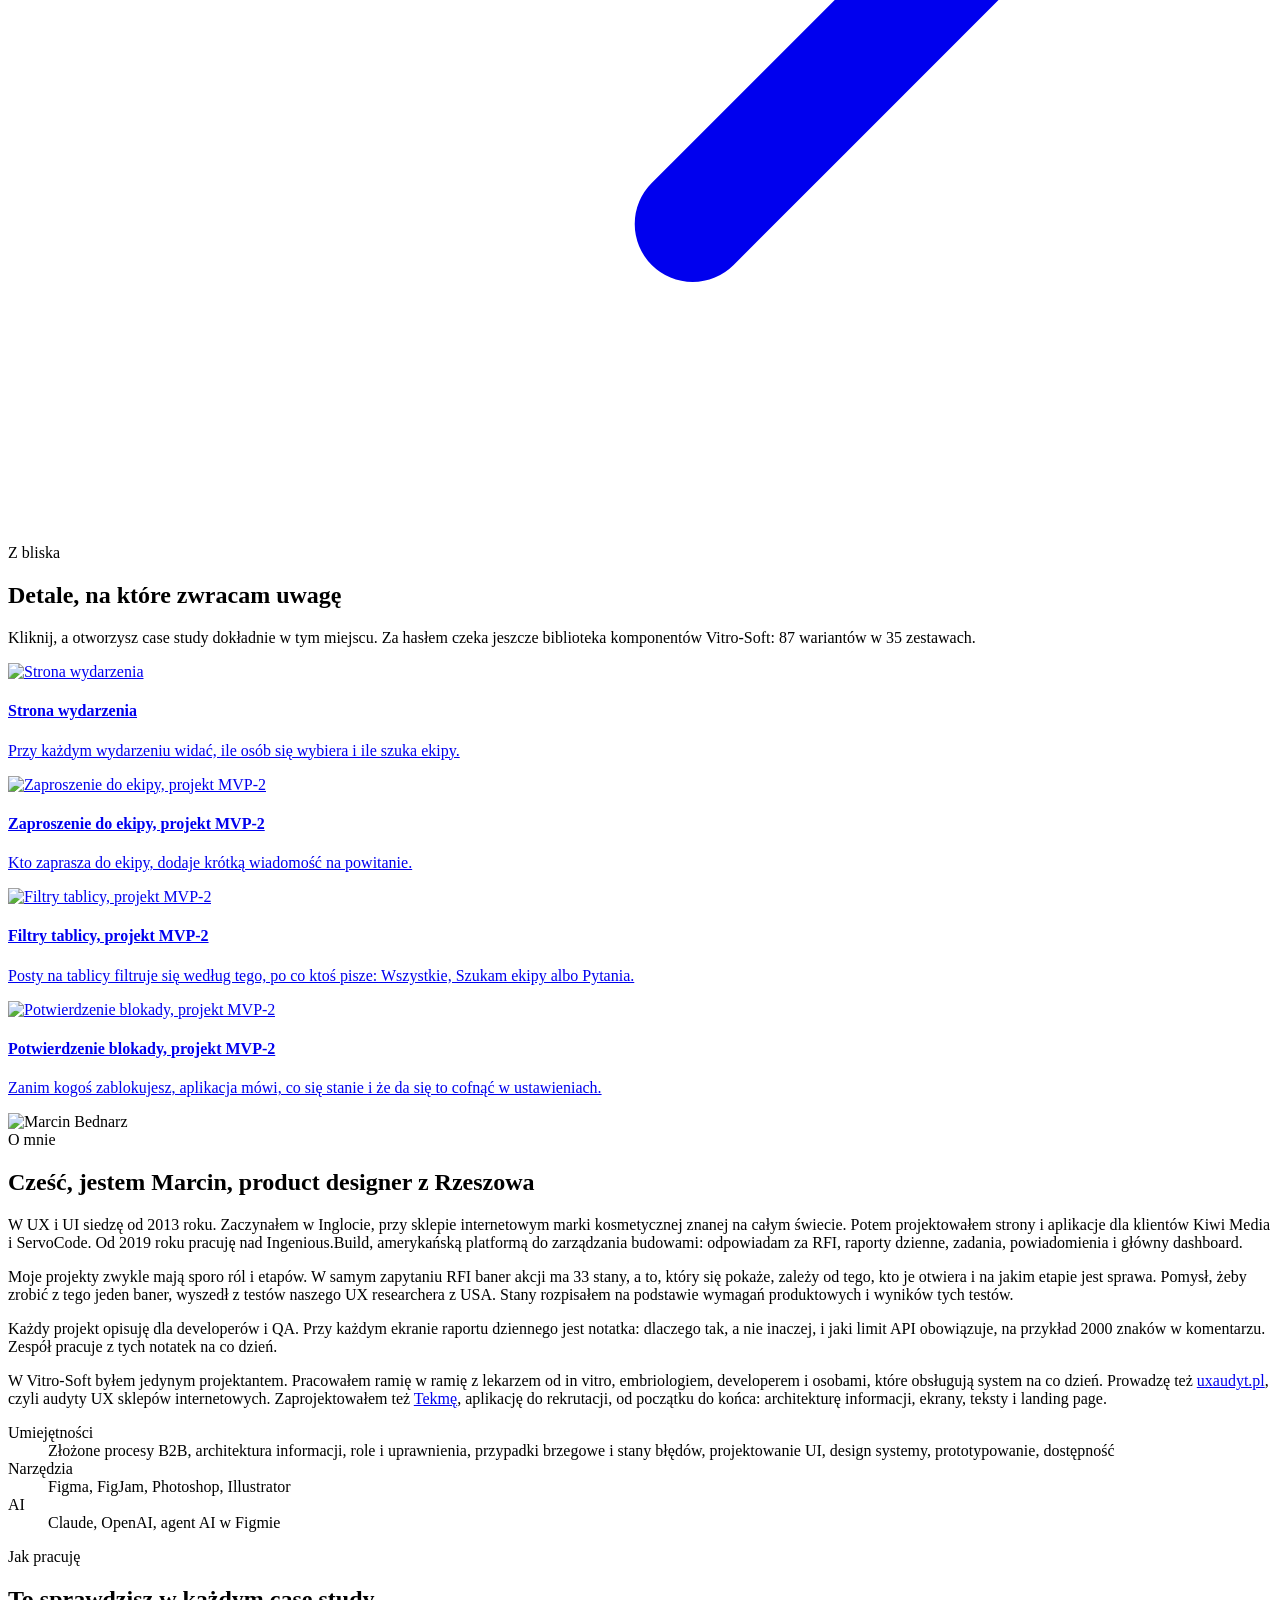
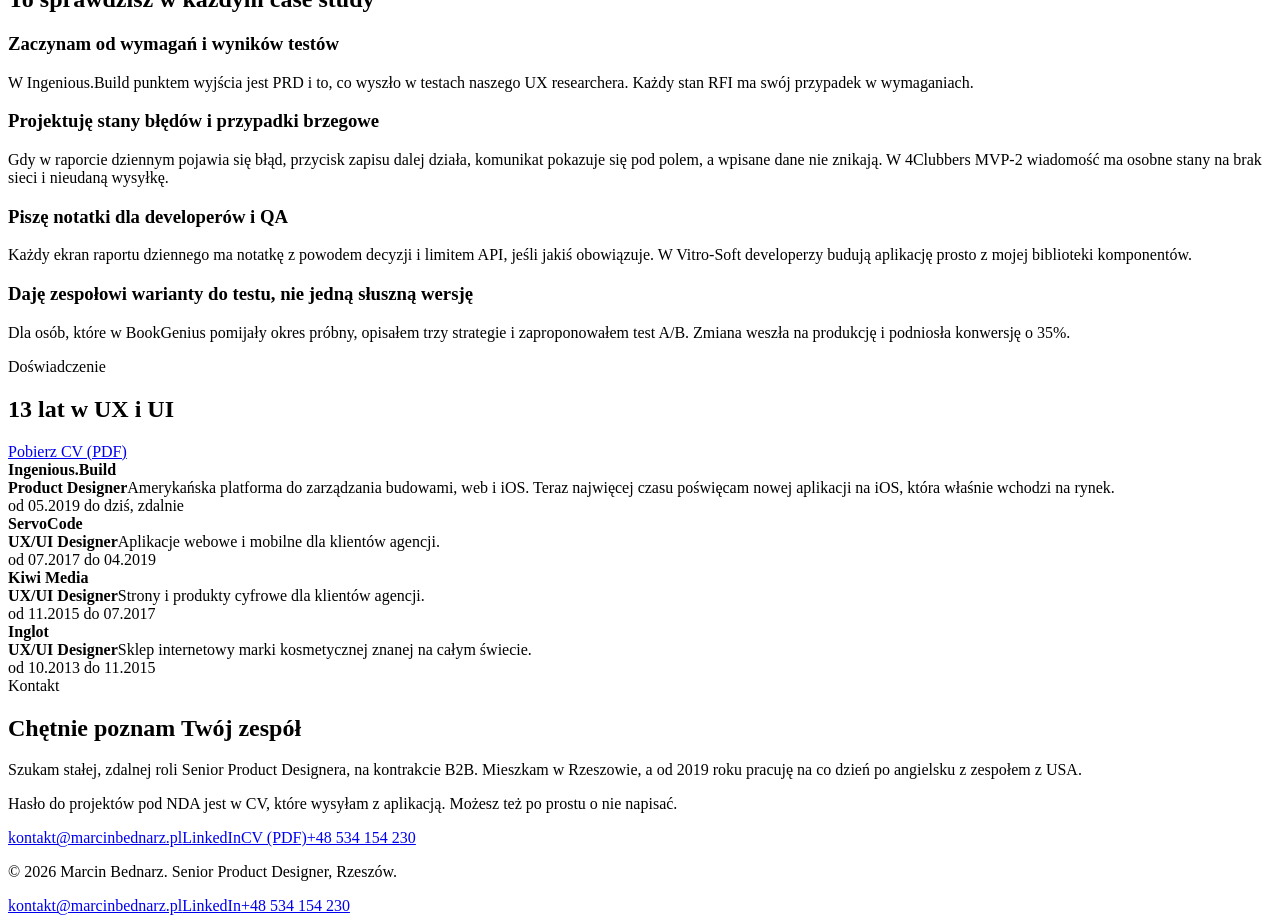
==== commit 7ddaf9a7: "Tekma: remove coding mentions, designer role only; CVs updated Co-Authored-By: Claude Fable 5.1 <nor" ====
--- a/site/pl/index.html
+++ b/site/pl/index.html
@@ -16,7 +16,7 @@
 <link rel="alternate" hreflang="en" href="https://marcinbednarz.pl/"><link rel="alternate" hreflang="pl" href="https://marcinbednarz.pl/pl/"><link rel="alternate" hreflang="x-default" href="https://marcinbednarz.pl/">
 <link rel="preconnect" href="https://fonts.googleapis.com"><link rel="preconnect" href="https://fonts.gstatic.com" crossorigin>
 <link href="https://fonts.googleapis.com/css2?family=Inter:wght@400;500;600&family=Inter+Tight:wght@500;600;700&display=swap" rel="stylesheet">
-<link rel="stylesheet" href="/assets/style.css?v=2611065">
+<link rel="stylesheet" href="/assets/style.css?v=2611066">
 <link rel="icon" href="data:image/svg+xml,%3Csvg xmlns='http://www.w3.org/2000/svg' viewBox='0 0 64 64'%3E%3Crect width='64' height='64' rx='14' fill='%23e8542a'/%3E%3Ctext x='50%25' y='56%25' text-anchor='middle' dominant-baseline='middle' font-family='Arial' font-weight='700' font-size='28' fill='%23fff'%3EMB%3C/text%3E%3C/svg%3E">
 </head>
 <body>
@@ -31,7 +31,7 @@
 <div class="r"><p>Trzy projekty są pod NDA, więc otwiera je hasło. Jedno dla wszystkich trzech, znajdziesz je na pierwszej stronie CV, które wysyłam z aplikacją. Wpisujesz je raz na wizytę. Nie masz hasła? Napisz, a podeślę.</p><a class="ulink" href="mailto:kontakt@marcinbednarz.pl?subject=Has%C5%82o%20do%20marcinbednarz.pl">Poproś o hasło</a></div></div>
 <div class="works"><a class="pcard reveal" href="/pl/work/tekma/"><div class="pc-text">
 <span class="label">Tekma, Product Designer, od początku do końca, aplikacja webowa</span>
-<h3>Aplikacja do rekrutacji, w której decyzja opiera się na tym, co kandydat powiedział</h3><p>Zaprojektowałem ją sam od początku do końca: rubryki, dwie niezależne oceny przed decyzją, notatnik AI, portal kandydata i plan 90 dni po ofercie. Landing page też zaprojektowałem i zakodowałem.</p>
+<h3>Aplikacja do rekrutacji, w której decyzja opiera się na tym, co kandydat powiedział</h3><p>Zaprojektowałem ją sam od początku do końca: rubryki, dwie niezależne oceny przed decyzją, notatnik AI, portal kandydata i plan 90 dni po ofercie. Landing page też jest mojego projektu.</p>
 <div class="pc-tags"><span class="tag">Bez hasła</span><span class="tag"><i class="dot amber"></i>Wczesny dostęp na tekma.app</span></div>
 <div class="pc-foot"><span class="more">Zobacz case study<svg class="ico" viewBox="0 0 24 24" fill="none" stroke="currentColor" stroke-width="2.2" stroke-linecap="round" stroke-linejoin="round" aria-hidden="true"><path d="M5 12h13M13 6l6 6-6 6"/></svg></span><span class="muted">Pełne case study</span></div>
 </div><div class="pc-cover img"><img src="/assets/img/tekma/01-dashboard.webp" width="1600" height="1294" alt="Pulpit Tekmy: najbliższe rozmowy, lista spraw wymagających uwagi i każde otwarte stanowisko jako lejek. Dane przykładowe." loading="lazy"></div></a><a class="pcard reveal" href="/pl/work/ingenious-build/"><div class="pc-text">
@@ -60,7 +60,7 @@
 <div class="pc-tags"><span class="tag">Bez hasła</span><span class="tag"><i class="dot"></i>Wdrożone, konwersja wyżej o 35%</span></div></div>
 <span class="more">Czytaj więcej<svg class="ico" viewBox="0 0 24 24" fill="none" stroke="currentColor" stroke-width="2.2" stroke-linecap="round" stroke-linejoin="round" aria-hidden="true"><path d="M5 12h13M13 6l6 6-6 6"/></svg></span></a></div></section><section><div class="wrap"><div class="head"><div class="l"><span class="label">Z bliska</span><h2>Detale, na które zwracam uwagę</h2></div><div class="r"><p>Kliknij, a otworzysz case study dokładnie w tym miejscu. Za hasłem czeka jeszcze biblioteka komponentów Vitro-Soft: 87 wariantów w 35 zestawach.</p></div></div><div class="tiles"><a class="tile reveal" href="/pl/work/4clubbers/#summary"><div class="ti"><img src="/assets/img/tile-1-pl.jpg" width="539" height="675" alt="Strona wydarzenia" loading="lazy"></div><h4>Strona wydarzenia</h4><p>Przy każdym wydarzeniu widać, ile osób się wybiera i ile szuka ekipy.</p></a><a class="tile reveal" href="/pl/work/4clubbers/#find-a-crew"><div class="ti"><img src="/assets/img/tile-2-pl.jpg" width="440" height="550" alt="Zaproszenie do ekipy, projekt MVP-2" loading="lazy"></div><h4>Zaproszenie do ekipy, projekt MVP-2</h4><p>Kto zaprasza do ekipy, dodaje krótką wiadomość na powitanie.</p></a><a class="tile reveal" href="/pl/work/4clubbers/#event-board"><div class="ti"><img src="/assets/img/tile-3-pl.jpg" width="440" height="550" alt="Filtry tablicy, projekt MVP-2" loading="lazy"></div><h4>Filtry tablicy, projekt MVP-2</h4><p>Posty na tablicy filtruje się według tego, po co ktoś pisze: Wszystkie, Szukam ekipy albo Pytania.</p></a><a class="tile reveal" href="/pl/work/4clubbers/#safety"><div class="ti"><img src="/assets/img/tile-4-pl.jpg" width="418" height="550" alt="Potwierdzenie blokady, projekt MVP-2" loading="lazy"></div><h4>Potwierdzenie blokady, projekt MVP-2</h4><p>Zanim kogoś zablokujesz, aplikacja mówi, co się stanie i że da się to cofnąć w ustawieniach.</p></a></div></div></section><section class="dark" id="o-mnie"><div class="wrap about">
 <img class="reveal" src="/assets/img/photo.jpg" width="960" height="1200" loading="lazy" alt="Marcin Bednarz">
-<div class="t reveal"><span class="label">O mnie</span><h2>Cześć, jestem Marcin, product designer z Rzeszowa</h2><p>W UX i UI siedzę od 2013 roku. Zaczynałem w Inglocie, przy sklepie internetowym marki kosmetycznej znanej na całym świecie. Potem projektowałem strony i aplikacje dla klientów Kiwi Media i ServoCode. Od 2019 roku pracuję nad Ingenious.Build, amerykańską platformą do zarządzania budowami: odpowiadam za RFI, raporty dzienne, zadania, powiadomienia i główny dashboard.</p><p>Moje projekty zwykle mają sporo ról i etapów. W samym zapytaniu RFI baner akcji ma 33 stany, a to, który się pokaże, zależy od tego, kto je otwiera i na jakim etapie jest sprawa. Pomysł, żeby zrobić z tego jeden baner, wyszedł z testów naszego UX researchera z USA. Stany rozpisałem na podstawie wymagań produktowych i wyników tych testów.</p><p>Każdy projekt opisuję dla developerów i QA. Przy każdym ekranie raportu dziennego jest notatka: dlaczego tak, a nie inaczej, i jaki limit API obowiązuje, na przykład 2000 znaków w komentarzu. Zespół pracuje z tych notatek na co dzień.</p><p>W Vitro-Soft byłem jedynym projektantem. Pracowałem ramię w ramię z lekarzem od in vitro, embriologiem, developerem i osobami, które obsługują system na co dzień. Prowadzę też <a class="ulink" href="https://www.uxaudyt.pl" target="_blank" rel="noopener">uxaudyt.pl</a>, czyli audyty UX sklepów internetowych. Zaprojektowałem też <a class="ulink" href="/pl/work/tekma/">Tekmę</a>, aplikację do rekrutacji, od początku do końca: architekturę informacji, ekrany, teksty i landing page, który zakodowałem.</p><dl class="rows"><div><dt>Umiejętności</dt><dd>Złożone procesy B2B, architektura informacji, role i uprawnienia, przypadki brzegowe i stany błędów, projektowanie UI, design systemy, prototypowanie, dostępność</dd></div><div><dt>Narzędzia</dt><dd>Figma, FigJam, Photoshop, Illustrator</dd></div><div><dt>AI</dt><dd>Claude, OpenAI, agent AI w Figmie</dd></div></dl></div>
+<div class="t reveal"><span class="label">O mnie</span><h2>Cześć, jestem Marcin, product designer z Rzeszowa</h2><p>W UX i UI siedzę od 2013 roku. Zaczynałem w Inglocie, przy sklepie internetowym marki kosmetycznej znanej na całym świecie. Potem projektowałem strony i aplikacje dla klientów Kiwi Media i ServoCode. Od 2019 roku pracuję nad Ingenious.Build, amerykańską platformą do zarządzania budowami: odpowiadam za RFI, raporty dzienne, zadania, powiadomienia i główny dashboard.</p><p>Moje projekty zwykle mają sporo ról i etapów. W samym zapytaniu RFI baner akcji ma 33 stany, a to, który się pokaże, zależy od tego, kto je otwiera i na jakim etapie jest sprawa. Pomysł, żeby zrobić z tego jeden baner, wyszedł z testów naszego UX researchera z USA. Stany rozpisałem na podstawie wymagań produktowych i wyników tych testów.</p><p>Każdy projekt opisuję dla developerów i QA. Przy każdym ekranie raportu dziennego jest notatka: dlaczego tak, a nie inaczej, i jaki limit API obowiązuje, na przykład 2000 znaków w komentarzu. Zespół pracuje z tych notatek na co dzień.</p><p>W Vitro-Soft byłem jedynym projektantem. Pracowałem ramię w ramię z lekarzem od in vitro, embriologiem, developerem i osobami, które obsługują system na co dzień. Prowadzę też <a class="ulink" href="https://www.uxaudyt.pl" target="_blank" rel="noopener">uxaudyt.pl</a>, czyli audyty UX sklepów internetowych. Zaprojektowałem też <a class="ulink" href="/pl/work/tekma/">Tekmę</a>, aplikację do rekrutacji, od początku do końca: architekturę informacji, ekrany, teksty i landing page.</p><dl class="rows"><div><dt>Umiejętności</dt><dd>Złożone procesy B2B, architektura informacji, role i uprawnienia, przypadki brzegowe i stany błędów, projektowanie UI, design systemy, prototypowanie, dostępność</dd></div><div><dt>Narzędzia</dt><dd>Figma, FigJam, Photoshop, Illustrator</dd></div><div><dt>AI</dt><dd>Claude, OpenAI, agent AI w Figmie</dd></div></dl></div>
 </div></section><section><div class="wrap"><div class="head"><div class="l"><span class="label">Jak pracuję</span><h2>To sprawdzisz w każdym case study</h2></div></div><div class="grid2"><div class="box reveal"><h3>Zaczynam od wymagań i wyników testów</h3><p>W Ingenious.Build punktem wyjścia jest PRD i to, co wyszło w testach naszego UX researchera. Każdy stan RFI ma swój przypadek w wymaganiach.</p></div><div class="box reveal"><h3>Projektuję stany błędów i przypadki brzegowe</h3><p>Gdy w raporcie dziennym pojawia się błąd, przycisk zapisu dalej działa, komunikat pokazuje się pod polem, a wpisane dane nie znikają. W 4Clubbers MVP-2 wiadomość ma osobne stany na brak sieci i nieudaną wysyłkę.</p></div><div class="box reveal"><h3>Piszę notatki dla developerów i QA</h3><p>Każdy ekran raportu dziennego ma notatkę z powodem decyzji i limitem API, jeśli jakiś obowiązuje. W Vitro-Soft developerzy budują aplikację prosto z mojej biblioteki komponentów.</p></div><div class="box reveal"><h3>Daję zespołowi warianty do testu, nie jedną słuszną wersję</h3><p>Dla osób, które w BookGenius pomijały okres próbny, opisałem trzy strategie i zaproponowałem test A/B. Zmiana weszła na produkcję i podniosła konwersję o 35%.</p></div></div></div></section><section class="white"><div class="wrap"><div class="head"><div class="l"><span class="label">Doświadczenie</span><h2>13 lat w UX i UI</h2></div><a class="btn" href="/assets/Marcin-Bednarz-CV-PL.pdf">Pobierz CV (PDF)</a></div><div class="xp"><div class="reveal"><b>Ingenious.Build</b><div class="r"><strong>Product Designer</strong><span>Amerykańska platforma do zarządzania budowami, web i iOS. Teraz najwięcej czasu poświęcam nowej aplikacji na iOS, która właśnie wchodzi na rynek.</span></div><span class="when">od 05.2019 do dziś, zdalnie</span></div><div class="reveal"><b>ServoCode</b><div class="r"><strong>UX/UI Designer</strong><span>Aplikacje webowe i mobilne dla klientów agencji.</span></div><span class="when">od 07.2017 do 04.2019</span></div><div class="reveal"><b>Kiwi Media</b><div class="r"><strong>UX/UI Designer</strong><span>Strony i produkty cyfrowe dla klientów agencji.</span></div><span class="when">od 11.2015 do 07.2017</span></div><div class="reveal"><b>Inglot</b><div class="r"><strong>UX/UI Designer</strong><span>Sklep internetowy marki kosmetycznej znanej na całym świecie.</span></div><span class="when">od 10.2013 do 11.2015</span></div></div></div></section><section class="contact" id="kontakt"><div class="mesh" aria-hidden="true"><i></i><i></i><i></i><i></i></div><div class="wrap stack"><span class="label">Kontakt</span><h2>Chętnie poznam Twój zespół</h2><div class="stack-sm"><p class="lead">Szukam stałej, zdalnej roli Senior Product Designera, na kontrakcie B2B. Mieszkam w Rzeszowie, a od 2019 roku pracuję na co dzień po angielsku z zespołem z USA.</p><p class="lead">Hasło do projektów pod NDA jest w CV, które wysyłam z aplikacją. Możesz też po prostu o nie napisać.</p></div><div class="btns" style="gap:14px 24px"><a class="btn primary" href="mailto:kontakt@marcinbednarz.pl">kontakt@marcinbednarz.pl</a><a class="ulink" href="https://www.linkedin.com/in/marcin-bednarz-a3328910a/" target="_blank" rel="noopener">LinkedIn</a><a class="ulink" href="/assets/Marcin-Bednarz-CV-PL.pdf">CV (PDF)</a><a class="ulink" href="tel:+48534154230">+48 534 154 230</a></div></div></section></main><footer><div class="wrap"><p>© 2026 Marcin Bednarz. Senior Product Designer, Rzeszów.</p><div class="fl"><a href="mailto:kontakt@marcinbednarz.pl">kontakt@marcinbednarz.pl</a><a href="https://www.linkedin.com/in/marcin-bednarz-a3328910a/" target="_blank" rel="noopener">LinkedIn</a><a href="tel:+48534154230">+48 534 154 230</a></div></div></footer>
 <script>
 (function(){var t=document.querySelector('.car-track');if(!t)return;var d=false,x=0,s=0;t.addEventListener('pointerdown',function(e){d=true;x=e.clientX;s=t.scrollLeft;t.classList.add('dragging')});window.addEventListener('pointermove',function(e){if(!d)return;t.scrollLeft=s-(e.clientX-x)});window.addEventListener('pointerup',function(){d=false;t.classList.remove('dragging')});t.addEventListener('dragstart',function(e){e.preventDefault()})})();
